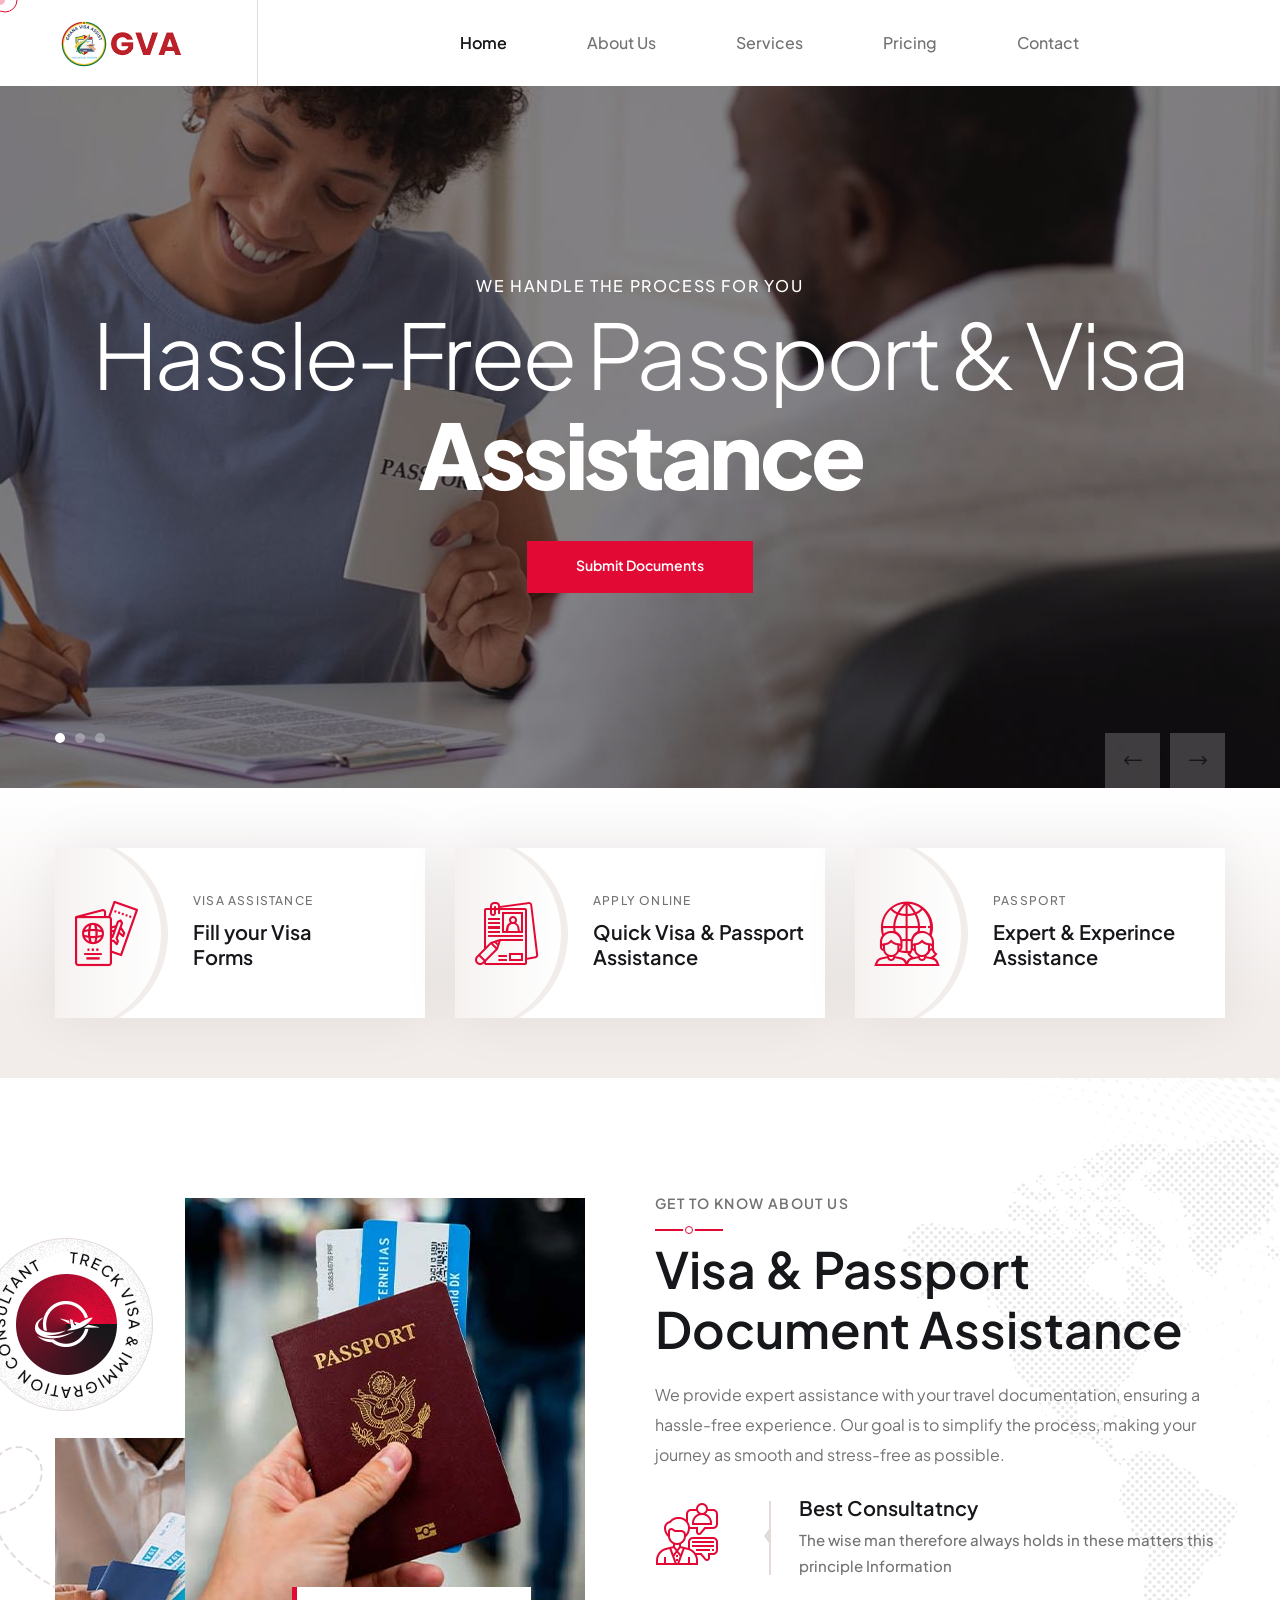
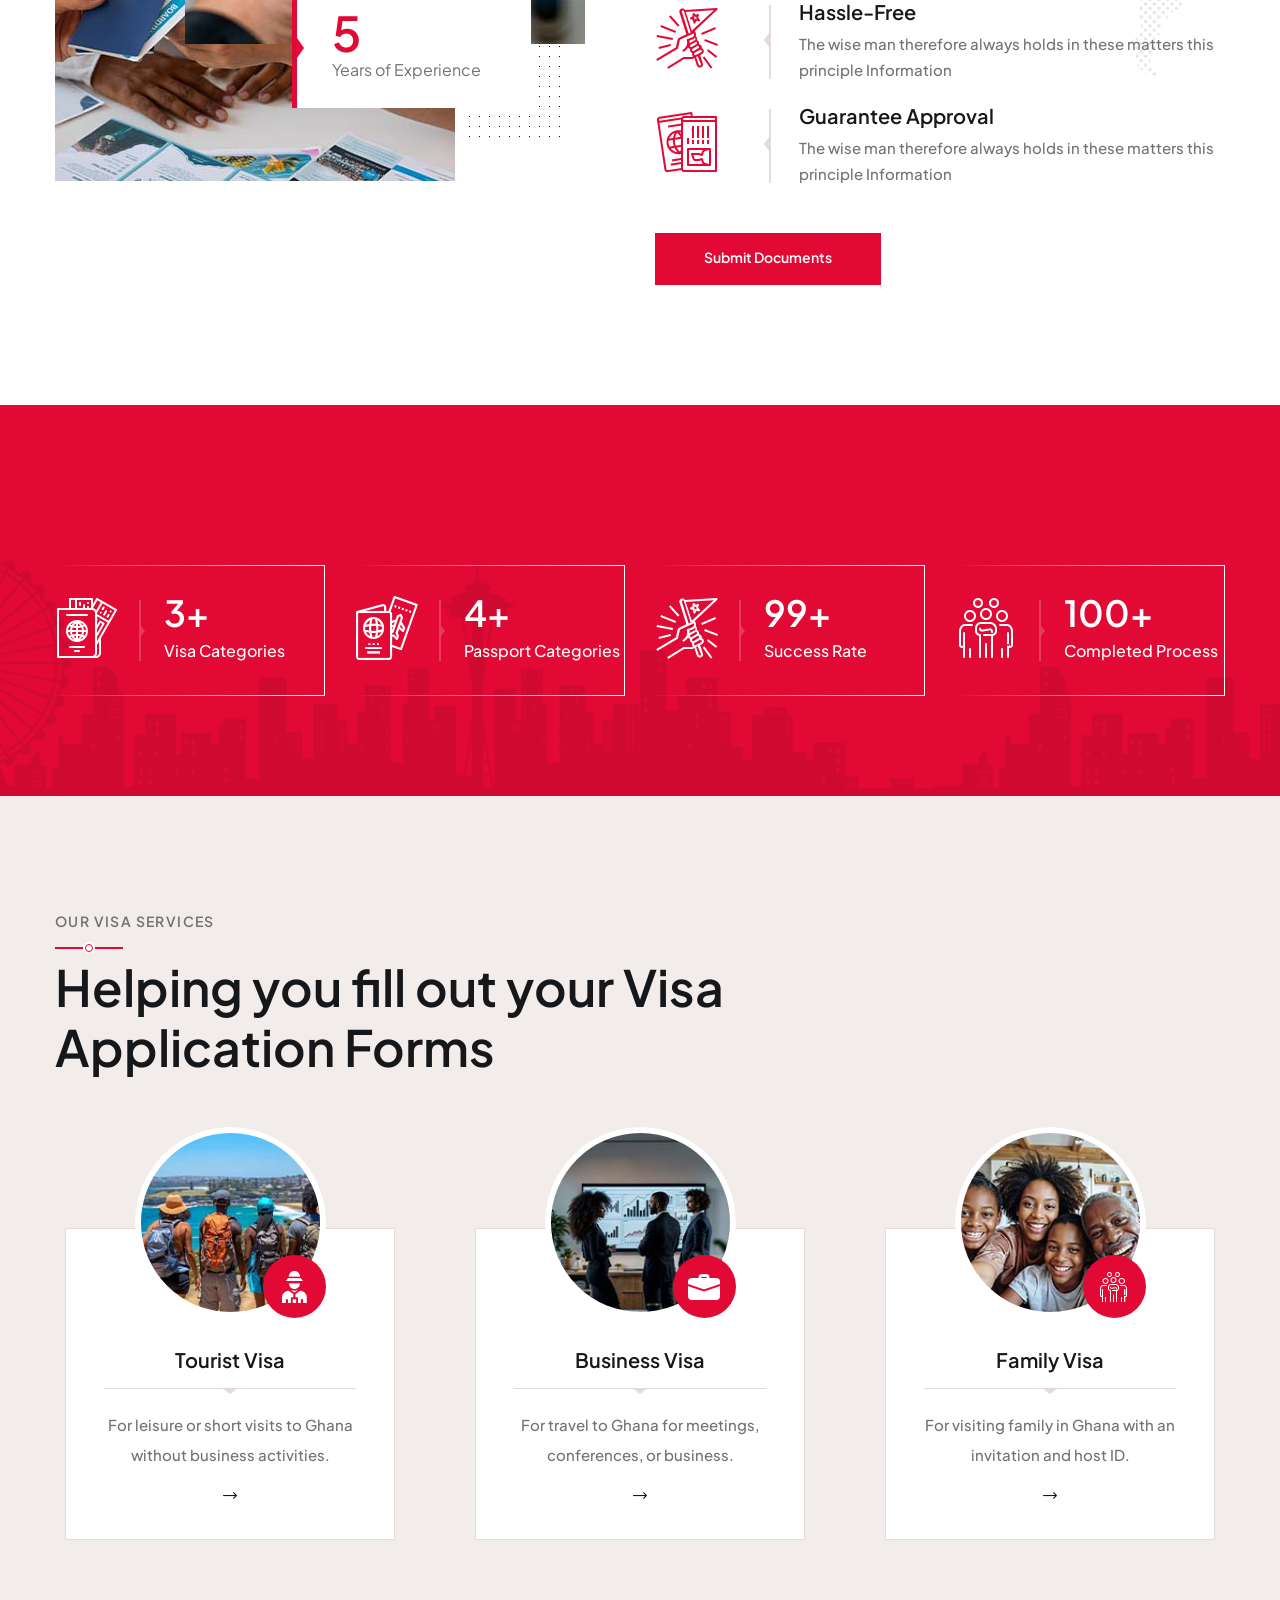
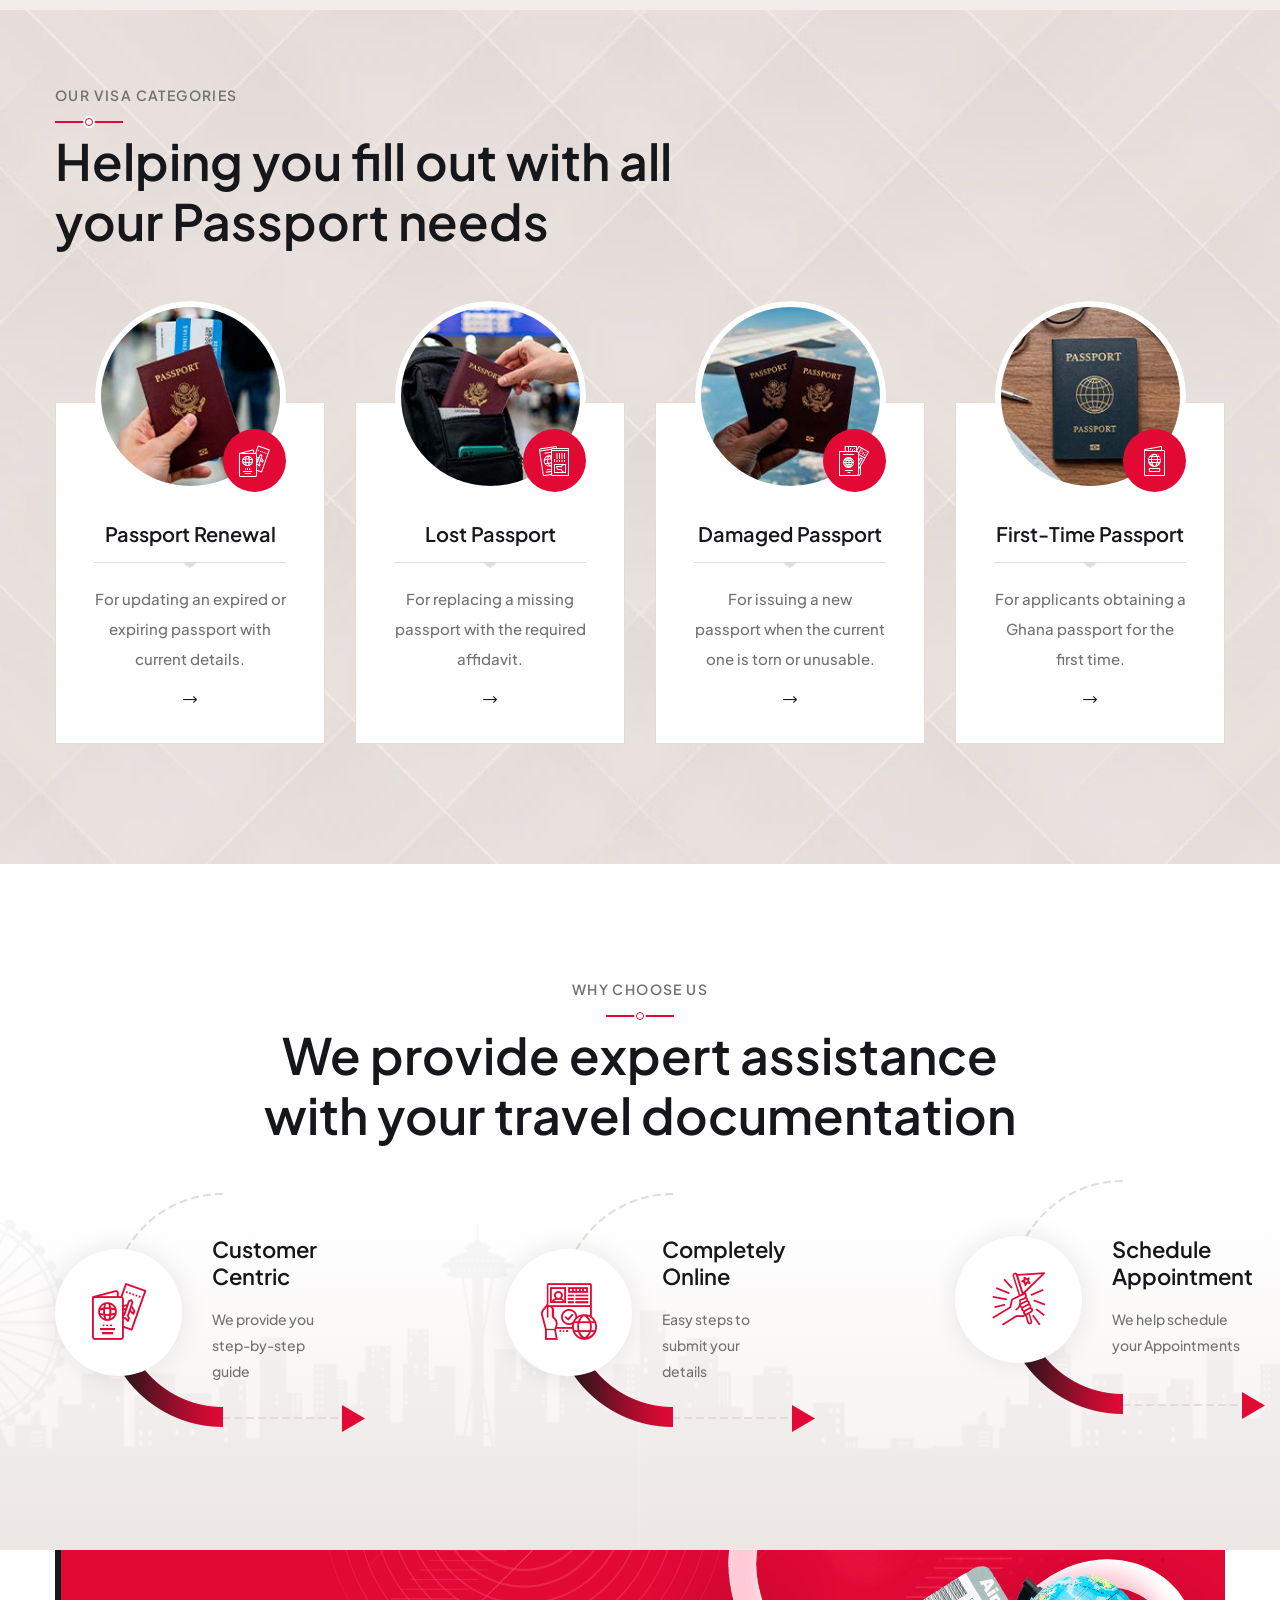
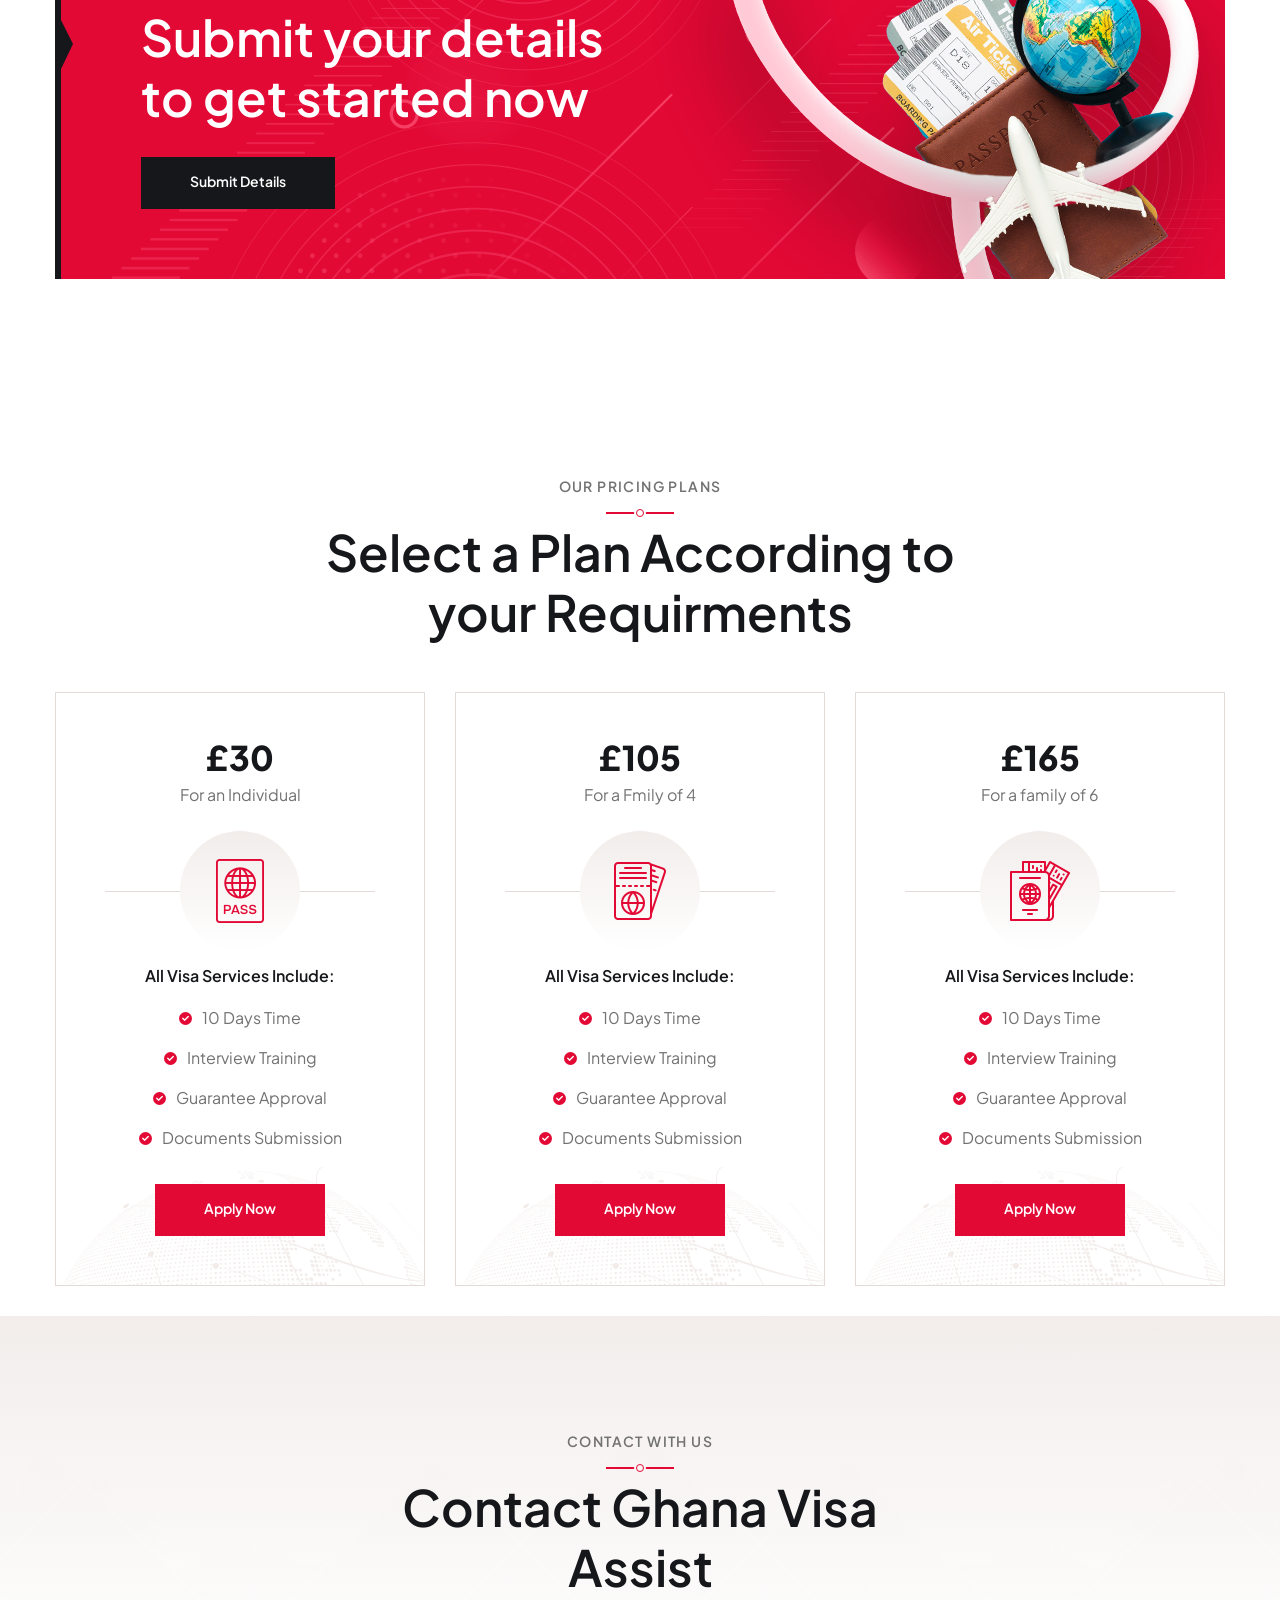
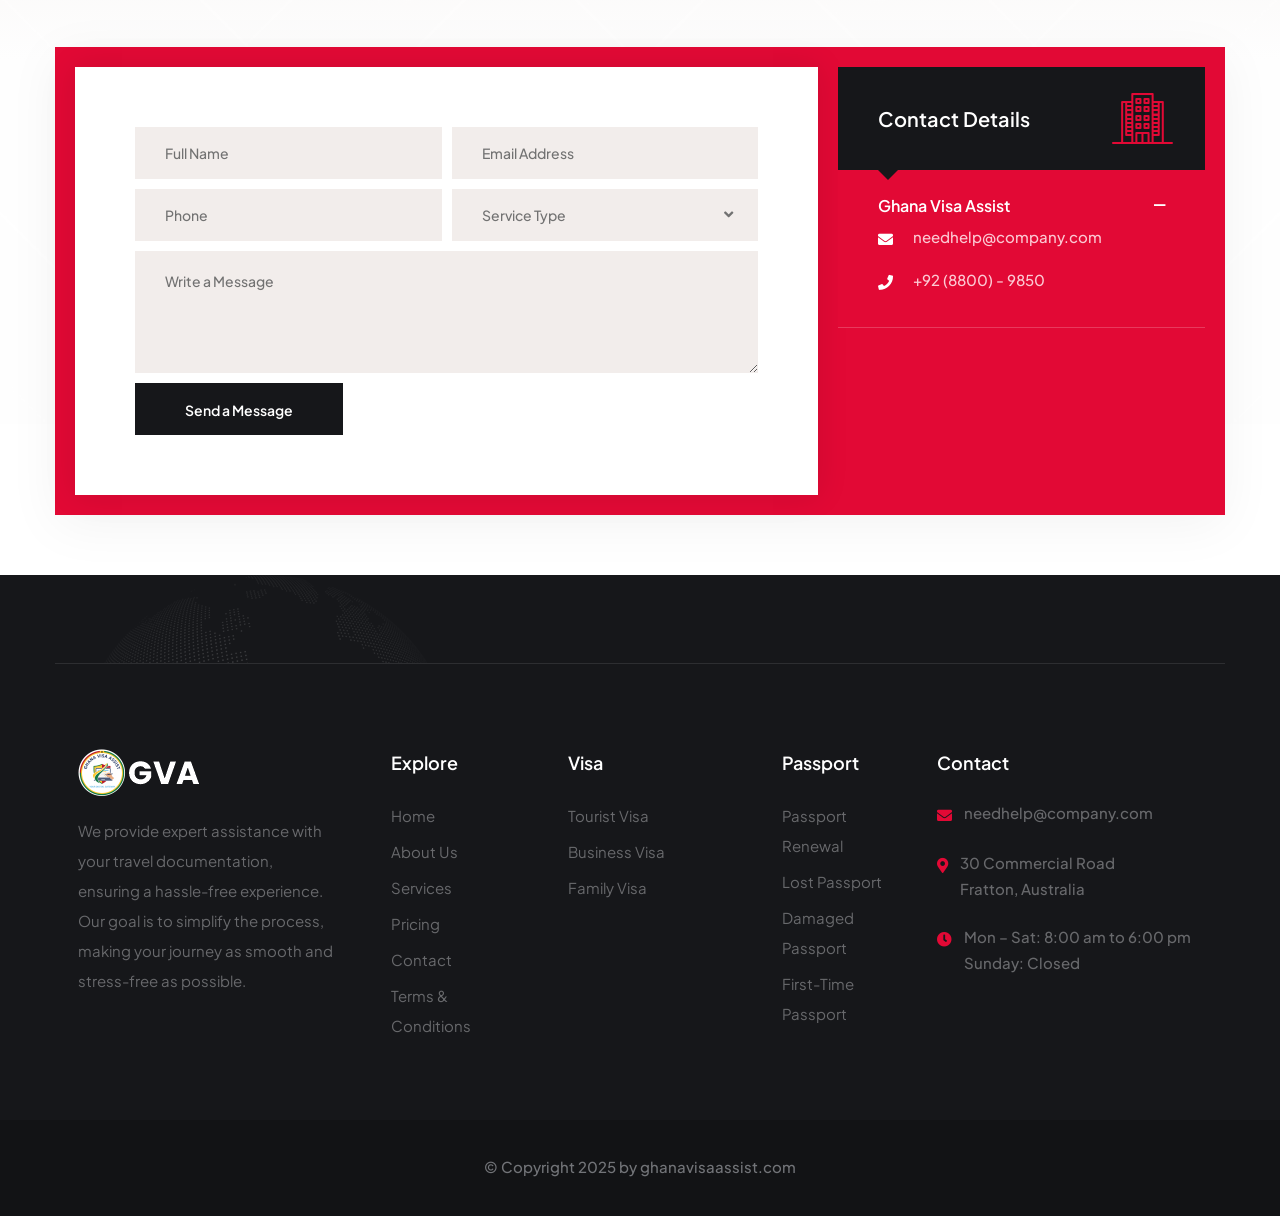
==== index.html @ 5477f303 "new view for ghassist" ====
<!DOCTYPE html>
<html lang="en">

<head>
    <meta charset="UTF-8" />
    <meta name="viewport" content="width=device-width, initial-scale=1.0" />
    <title> GVA || Ghana Visa Assistance </title>
    <!-- favicons Icons -->
    <link rel="apple-touch-icon" sizes="180x180" href="assets/images/favicons/apple-touch-icon.png" />
    <link rel="icon" type="image/png" sizes="32x32" href="assets/images/favicons/favicon-32x32.png" />
    <link rel="icon" type="image/png" sizes="16x16" href="assets/images/favicons/favicon-16x16.png" />
    <link rel="manifest" href="assets/images/favicons/site.webmanifest" />
    <meta name="description" content="treck HTML 5 Template " />

    <!-- fonts -->
    <link rel="preconnect" href="https://fonts.googleapis.com">

    <link rel="preconnect" href="https://fonts.gstatic.com" crossorigin>

    <link
        href="https://fonts.googleapis.com/css2?family=Plus+Jakarta+Sans:ital,wght@0,200;0,300;0,400;0,500;0,600;0,700;0,800;1,200;1,300;1,400;1,500;1,600;1,700;1,800&display=swap"
        rel="stylesheet">

    <link rel="stylesheet" href="assets/vendors/bootstrap/css/bootstrap.min.css" />
    <link rel="stylesheet" href="assets/vendors/animate/animate.min.css" />
    <link rel="stylesheet" href="assets/vendors/animate/custom-animate.css" />
    <link rel="stylesheet" href="assets/vendors/fontawesome/css/all.min.css" />
    <link rel="stylesheet" href="assets/vendors/jarallax/jarallax.css" />
    <link rel="stylesheet" href="assets/vendors/jquery-magnific-popup/jquery.magnific-popup.css" />
    <link rel="stylesheet" href="assets/vendors/nouislider/nouislider.min.css" />
    <link rel="stylesheet" href="assets/vendors/nouislider/nouislider.pips.css" />
    <link rel="stylesheet" href="assets/vendors/odometer/odometer.min.css" />
    <link rel="stylesheet" href="assets/vendors/swiper/swiper.min.css" />
    <link rel="stylesheet" href="assets/vendors/treck-icons/style.css">
    <link rel="stylesheet" href="assets/vendors/tiny-slider/tiny-slider.min.css" />
    <link rel="stylesheet" href="assets/vendors/reey-font/stylesheet.css" />
    <link rel="stylesheet" href="assets/vendors/owl-carousel/owl.carousel.min.css" />
    <link rel="stylesheet" href="assets/vendors/owl-carousel/owl.theme.default.min.css" />
    <link rel="stylesheet" href="assets/vendors/bxslider/jquery.bxslider.css" />
    <link rel="stylesheet" href="assets/vendors/bootstrap-select/css/bootstrap-select.min.css" />
    <link rel="stylesheet" href="assets/vendors/vegas/vegas.min.css" />
    <link rel="stylesheet" href="assets/vendors/jquery-ui/jquery-ui.css" />
    <link rel="stylesheet" href="assets/vendors/timepicker/timePicker.css" />

    <!-- template styles -->
    <link rel="stylesheet" href="assets/css/treck.css" />
    <link rel="stylesheet" href="assets/css/treck-responsive.css" />
</head>

<body class="custom-cursor">

    <div class="custom-cursor__cursor"></div>
    <div class="custom-cursor__cursor-two"></div>
 <div class="preloader">
        <div class="preloader__image"></div>
    </div>
    <!-- /.preloader -->

<div class="page-wrapper">
        <header class="main-header-three">
            <nav class="main-menu main-menu-three">
                <div class="main-menu-three__wrapper">
                    <div class="main-menu-three__wrapper-inner">
                        <div class="main-menu-three__logo">
                            <a href="index.html"><img src="assets/images/resources/logo-1.png" alt=""></a>
                        </div>
                        
                        <div class="main-menu-three__bottom">
                            <div class="main-menu-three__bottom-inner">
                                <div class="main-menu-three__main-menu-box">
                                    <a href="#" class="mobile-nav__toggler"><i class="fa fa-bars"></i></a>
                                    <ul class="main-menu__list one-page-scroll-menu">
                                        <li class="scrollToLink">
                                            <a href="#home">Home </a>
                                            
                                        </li>
                                        <li class="scrollToLink">
                                            <a href="#about">About Us</a>
                                        </li>
                                        <li class="scrollToLink">
                                            <a href="#visa-services">Services</a>
                                        </li>
                                        <li class="scrollToLink">
                                            <a href="#pricing">Pricing</a>
                                        </li>
                                        
                                        <li class="scrollToLink">
                                            <a href="#contact">Contact</a>
                                        </li>
                                    </ul>
                                </div>
                                <div class="main-menu-three__right">
                                    <div class="main-menu-three__call">
                                        <div class="main-menu-three__call-icon">
                                            <img src="assets/images/icon/main-menu-three-comment-icon.png" alt="">
                                        </div>
                                        <div class="main-menu-three__call-content">
                                            <p class="main-menu-three__call-sub-title">Have Question?</p>
                                            <h5 class="main-menu-three__call-number"><a
                                                    href="tel:9288009850"><span>Free</span>
                                                    +92 (8800) - 9850</a>
                                            </h5>
                                        </div>
                                    </div>
                                    
                                    <div class="main-menu-three__btn">
                                        <a href="#">Submit Documents</a>
                                    </div>
                                </div>
                            </div>
                        </div>
                    </div>
                </div>
            </nav>
        </header>

        <div class="stricky-header stricked-menu main-menu main-menu-three">
            <div class="sticky-header__content"></div><!-- /.sticky-header__content -->
        </div><!-- /.stricky-header -->

        <!-- Main Sllider Start -->
        <section class="main-slider-three" id="home">
            <div class="main-slider__carousel owl-carousel owl-theme thm-owl__carousel"
                data-owl-options='{"loop": true, "items": 1, "navText": ["<span class=\"icon-left-arrow\"></span>","<span class=\"icon-right-arrow\"></span>"], "margin": 0, "dots": true, "nav": true, "animateOut": "slideOutDown", "animateIn": "fadeIn", "active": true, "smartSpeed": 1000, "autoplay": true, "autoplayTimeout": 7000, "autoplayHoverPause": false}'>

                <div class="item main-slider-three__slide-1">
                    <div class="main-slider-three__bg"
                        style="background-image: url(assets/images/backgrounds/slider-3-1.jpg);">
                    </div><!-- /.slider-one__bg -->
                    <div class="container">
                        <div class="main-slider-three__content">
                            <p class="main-slider-three__sub-title">We handle the process for you</p>
                            <h2 class="main-slider-three__title">Hassle-Free Passport & Visa <br>
                                <span>Assistance</span></h2>
                            <div class="main-slider-three__btn-box">
                                <a href="#" class="main-slider-three__btn-one thm-btn">Submit Documents</a>

                            </div>
                        </div>
                    </div>
                </div>

                <div class="item main-slider-three__slide-2">
                    <div class="main-slider-three__bg"
                        style="background-image: url(assets/images/backgrounds/slider-3-2.jpg);">
                    </div><!-- /.slider-one__bg -->
                    <div class="container">
                        <div class="main-slider-three__content">
                            <p class="main-slider-three__sub-title">Fast, reliable application support</p>
                            <h2 class="main-slider-three__title">Smooth Passport & Visa <br>
                                <span>Processing</span></h2>
                            <div class="main-slider-three__btn-box">
                                <a href="#about" class="main-slider-three__btn-one thm-btn">Our Services</a>
                            </div>
                        </div>
                    </div>
                </div>

                <div class="item main-slider-three__slide-3">
                    <div class="main-slider-three__bg"
                        style="background-image: url(assets/images/backgrounds/slider-3-3.jpg);">
                    </div><!-- /.slider-one__bg -->
                    <div class="container">
                        <div class="main-slider-three__content">
                            <p class="main-slider-three__sub-title">Trusted help for all your documents</p>
                            <h2 class="main-slider-three__title">Trusted Document <br>
                                <span>Assistance</span></h2>
                            <div class="main-slider-three__btn-box">
                                <a href="#contact" class="main-slider-three__btn-one thm-btn">Contact Us</a>
 
                            </div>
                        </div>
                    </div>
                </div>

            </div>
        </section>
        <!--Main Sllider Start -->

        <!--Feature Two Start-->
        <section class="feature-two">
            <div class="feature-two__shape-3 float-bob-y">
                <img src="assets/images/shapes/feature-two-shape-3.png" alt="">
            </div>
            <div class="feature-two__wrap">
                <div class="container">
                    <div class="row">
                        <!--Feature Two Single Start-->
                        <div class="col-xl-4 col-lg-4 wow fadeInUp" data-wow-delay="100ms">
                            <div class="feature-two__single">
                                <div class="feature-two__single-inner">
                                    <div class="feature-two__shape-1">
                                        <div class="feature-two__shape-2">
                                            <div class="feature-two__icon">
                                                <span class="icon-passport"></span>
                                            </div>
                                        </div>
                                    </div>
                                    <div class="feature-two__content-box">
                                        <p class="feature-two__sub-title">Visa Assistance</p>
                                        <h3 class="feature-two__title"><a href="#">Fill your Visa
                                                <br> Forms</a>
                                        </h3>
                                    </div>
                                </div>
                            </div>
                        </div>
                        <!--Feature Two Single End-->
                        <!--Feature Two Single Start-->
                        <div class="col-xl-4 col-lg-4 wow fadeInUp" data-wow-delay="200ms">
                            <div class="feature-two__single">
                                <div class="feature-two__single-inner">
                                    <div class="feature-two__shape-1">
                                        <div class="feature-two__shape-2">
                                            <div class="feature-two__icon">
                                                <span class="icon-application"></span>
                                            </div>
                                        </div>
                                    </div>
                                    <div class="feature-two__content-box">
                                        <p class="feature-two__sub-title">Apply Online</p>
                                        <h3 class="feature-two__title"><a href="#">Quick Visa & Passport
                                                <br>
                                                Assistance</a>
                                        </h3>
                                    </div>
                                </div>
                            </div>
                        </div>
                        <!--Feature Two Single End-->
                        <!--Feature Two Single Start-->
                        <div class="col-xl-4 col-lg-4 wow fadeInUp" data-wow-delay="300ms">
                            <div class="feature-two__single">
                                <div class="feature-two__single-inner">
                                    <div class="feature-two__shape-1">
                                        <div class="feature-two__shape-2">
                                            <div class="feature-two__icon">
                                                <span class="icon-exchange"></span>
                                            </div>
                                        </div>
                                    </div>
                                    <div class="feature-two__content-box">
                                        <p class="feature-two__sub-title">Passport</p>
                                        <h3 class="feature-two__title"><a href="#">Expert & Experince
                                                <br>
                                                Assistance</a>
                                        </h3>
                                    </div>
                                </div>
                            </div>
                        </div>
                        <!--Feature Two Single End-->
                    </div>
                </div>
            </div>
        </section>
        <!--Feature Two Start -->

        <!--About One Start-->
        <section class="about-one" id="about">
            <div class="about-one__shape-3 float-bob-y">
                <img src="assets/images/shapes/about-one-shape-3.png" alt="">
            </div>
            <div class="container">
                <div class="row">
                    <div class="col-xl-6">
                        <div class="about-one__left">
                            <div class="about-one__shape-2 img-bounce">
                                <img src="assets/images/shapes/about-one-shape-2.png" alt="">
                            </div>
                            <div class="about-one__img-box">
                                <div class="about-one__img">
                                    <img src="assets/images/resources/about-one-img-1.jpg" alt="">
                                    <div class="about-one__shape-1 float-bob-y">
                                        <img src="assets/images/shapes/about-one-shape-1.png" alt="">
                                    </div>
                                </div>
                                <div class="about-one__img-2">
                                    <img src="assets/images/resources/about-one-img-2.jpg" alt="">
                                </div>
                                <div class="about-one__experience count-box">
                                    <h3 class="count-text" data-stop="5" data-speed="1500">00</h3>
                                    <p>Years of Experience</p>
                                </div>
                                <div class="about-one__badge">
                                    <img src="assets/images/resources/about-one-badge.png" alt="">
                                </div>
                            </div>
                        </div>
                    </div>
                    <div class="col-xl-6">
                        <div class="about-one__right">
                            <div class="section-title text-left">
                                <div class="section-title__tagline-box">
                                    <span class="section-title__tagline">Get to know about us</span>
                                    <div class="section-title__border-box"></div>
                                </div>
                                <h2 class="section-title__title">Visa & Passport
                                    <br> Document Assistance</h2>
                            </div>
                            <p class="about-one__text">We provide expert assistance with your travel documentation, ensuring a hassle-free experience. Our goal is to simplify the process, making your journey as smooth and stress-free as possible.</p>
                            <ul class="about-one__points list-unstyled">
                                <li>
                                    <div class="icon">
                                        <span class="icon-consulting"></span>
                                    </div>
                                    <div class="content">
                                        <h3>Best Consultatncy</h3>
                                        <p>The wise man therefore always holds in these matters this principle
                                            Information</p>
                                    </div>
                                </li>
                                <li>
                                    <div class="icon">
                                        <span class="icon-success"></span>
                                    </div>
                                    <div class="content">
                                        <h3>Hassle-Free</h3>
                                        <p>The wise man therefore always holds in these matters this principle
                                            Information</p>
                                    </div>
                                </li>
                                <li>
                                    <div class="icon">
                                        <span class="icon-passport-3"></span>
                                    </div>
                                    <div class="content">
                                        <h3>Guarantee Approval</h3>
                                        <p>The wise man therefore always holds in these matters this principle
                                            Information</p>
                                    </div>
                                </li>
                            </ul>
                            
                            <div class="about-one__btn-box">
                                <a href="#" class="about-one__btn thm-btn">Submit Documents</a>
                            </div>
                        </div>
                    </div>
                </div>
            </div>
        </section>
        <!--About One End-->
                <!--Counter One Start-->
        <section class="counter-one">
            <div class="counter-one__bg" style="background-image: url(assets/images/backgrounds/counter-one-bg.png);">
            </div>
            <div class="container">
                <div class="row">
                    <!--Counter One Single Start-->
                    <div class="col-xl-3 col-lg-6 col-md-6">
                        <div class="counter-one__single">
                            <div class="counter-one__icon">
                                <span class="icon-passport-4"></span>
                            </div>
                            <div class="counter-one__content">
                                <div class="counter-one__count-box count-box">
                                    <h3 class="count-text" data-stop="3" data-speed="1500">00</h3>
                                    <span class="counter-two__plus">+</span>
                                </div>
                                <p>Visa Categories</p>
                            </div>
                        </div>
                    </div>
                    <!--Counter One Single End-->
                    <!--Counter One Single Start-->
                    <div class="col-xl-3 col-lg-6 col-md-6">
                        <div class="counter-one__single">
                            <div class="counter-one__icon">
                                <span class="icon-passport"></span>
                            </div>
                            <div class="counter-one__content">
                                <div class="counter-one__count-box count-box">
                                    <h3 class="count-text" data-stop="4" data-speed="1500">00</h3>
                                    <span class="counter-two__plus">+</span>
                                </div>
                                <p>Passport Categories</p>
                            </div>
                        </div>
                    </div>
                    <!--Counter One Single End-->
                    <!--Counter One Single Start-->
                    <div class="col-xl-3 col-lg-6 col-md-6">
                        <div class="counter-one__single">
                            <div class="counter-one__icon">
                                <span class="icon-success"></span>
                            </div>
                            <div class="counter-one__content">
                                <div class="counter-one__count-box count-box">
                                    <h3 class="count-text" data-stop="99" data-speed="1500">00</h3>
                                    <span class="counter-two__plus">+</span>
                                </div>
                                <p>Success Rate</p>
                            </div>
                        </div>
                    </div>
                    <!--Counter One Single End-->
                    <!--Counter One Single Start-->
                    <div class="col-xl-3 col-lg-6 col-md-6">
                        <div class="counter-one__single">
                            <div class="counter-one__icon">
                                <span class="icon-group"></span>
                            </div>
                            <div class="counter-one__content">
                                <div class="counter-one__count-box count-box">
                                    <h3 class="count-text" data-stop="100" data-speed="1500">00</h3>
                                    <span class="counter-two__plus">+</span>
                                </div>
                                <p>Completed Process</p>
                            </div>
                        </div>
                    </div>
                    <!--Counter One Single End-->
                </div>
            </div>
        </section>
        <!--Counter One End-->


        <!--VISA SERVICES Start-->
        <section class="services-three" id="visa-services">
            <div class="services-three__bg-one"
                style="background-image: url(assets/images/backgrounds/services-three-bg-1.png);"></div>
            <div class="services-three__bg-two"
                style="background-image: url(assets/images/backgrounds/services-three-bg-4.jpg);"></div>
            <div class="container">
                <div class="services-three__top">
                    <div class="row">
                        <div class="col-xl-7 col-lg-6">
                            <div class="services-three__top-left">
                                <div class="section-title text-left">
                                    <div class="section-title__tagline-box">
                                        <span class="section-title__tagline">Our Visa Services</span>
                                        <div class="section-title__border-box"></div>
                                    </div>
                                    <h2 class="section-title__title">Helping you fill out your Visa Application Forms</h2>
                                </div>
                            </div>
                        </div>
                        
                    </div>
                </div>
                <div class="services-three__bottom">
                    <div class="row">
                        <!--Services Three Single Start-->
                        <div class="col-xl-3 col-lg-6 col-md-6">
                            <div class="services-three__single">
                                <div class="services-three__img-box">
                                    <div class="services-three__img">
                                        <img src="assets/images/services/services-3-1.jpg" alt="">
                                        <div class="services-three__icon-two">
                                            <span class="icon-tour-guide"></span>
                                        </div>
                                    </div>
                                    <div class="services-three__icon">
                                        <span class="icon-tour-guide"></span>
                                    </div>
                                </div>
                                <div class="services-three__content">
                                    <div class="services-three__title-box">
                                        <h3 class="services-three__title"><a href="#">Tourist Visa</a>
                                        </h3>
                                    </div>
                                    <p class="services-three__text">For leisure or short visits to Ghana without business activities.</p>

                                    <div class="services-three__arrow">
                                        <a href="#"><span class="icon-right-arrow"></span></a>
                                    </div>
                                </div>
                            </div>
                        </div>
                        <!--Services Three Single End-->
                        <!--Services Three Single Start-->
                        <div class="col-xl-3 col-lg-6 col-md-6">
                            <div class="services-three__single">
                                <div class="services-three__img-box">
                                    <div class="services-three__img">
                                        <img src="assets/images/services/services-3-2.jpg" alt="">
                                        <div class="services-three__icon-two">
                                            <span class="icon-suitcase"></span>
                                        </div>
                                    </div>
                                    <div class="services-three__icon">
                                        <span class="icon-suitcase"></span>
                                    </div>
                                </div>
                                <div class="services-three__content">
                                    <div class="services-three__title-box">
                                        <h3 class="services-three__title"><a href="#">Business Visa</a>
                                        </h3>
                                    </div>
                                    <p class="services-three__text">For travel to Ghana for meetings, conferences, or business.</p>

                                    <div class="services-three__arrow">
                                        <a href="#"><span class="icon-right-arrow"></span></a>
                                    </div>
                                </div>
                            </div>
                        </div>
                        <!--Services Three Single End-->
                        <!--Services Three Single Start-->
                        <div class="col-xl-3 col-lg-6 col-md-6">
                            <div class="services-three__single">
                                <div class="services-three__img-box">
                                    <div class="services-three__img">
                                        <img src="assets/images/services/services-3-3.jpg" alt="">
                                        <div class="services-three__icon-two">
                                            <span class="icon-group"></span>
                                        </div>
                                    </div>
                                    <div class="services-three__icon">
                                        <span class="icon-group"></span>
                                    </div>
                                </div>
                                <div class="services-three__content">
                                    <div class="services-three__title-box">
                                        <h3 class="services-three__title"><a href="visa-details.html">Family Visa</a>
                                        </h3>
                                    </div>
                                    <p class="services-three__text">For visiting family in Ghana with an invitation and host ID.</p>

                                    <div class="services-three__arrow">
                                        <a href="visa-details.html"><span class="icon-right-arrow"></span></a>
                                    </div>
                                </div>
                            </div>
                        </div>
                        <!--Services Three Single End-->
                        
                    </div>
                </div>
            </div>
        </section>
        <!--VISA SERVICES Three End-->



        <!--PASPPORT Services Three Start-->
        <section class="services-three" id="visa">
            <div class="services-three__bg-one"
                style="background-image: url(assets/images/backgrounds/services-three-bg-1.png);"></div>
            <div class="services-three__bg-two"
                style="background-image: url(assets/images/backgrounds/services-three-bg-2.jpg);"></div>
            <div class="container">
                <div class="services-three__top">
                    <div class="row">
                        <div class="col-xl-7 col-lg-6">
                            <div class="services-three__top-left">
                                <div class="section-title text-left">
                                    <div class="section-title__tagline-box">
                                        <span class="section-title__tagline">our Visa categories</span>
                                        <div class="section-title__border-box"></div>
                                    </div>
                                    <h2 class="section-title__title">Helping you fill out with all your Passport needs</h2>
                                </div>
                            </div>
                        </div>
                        
                    </div>
                </div>
                <div class="services-three__bottom">
                    <div class="row">
                        <!--Services Three Single Start-->
                        <div class="col-xl-3 col-lg-6 col-md-6">
                            <div class="services-three__single">
                                <div class="services-three__img-box">
                                    <div class="services-three__img">
                                        <img src="assets/images/services/services-3-5.jpg" alt="">
                                        <div class="services-three__icon-two">
                                            <span class="icon-passport"></span>
                                        </div>
                                    </div>
                                    <div class="services-three__icon">
                                        <span class="icon-passport"></span>
                                    </div>
                                </div>
                                <div class="services-three__content">
                                    <div class="services-three__title-box">
                                        <h3 class="services-three__title"><a href="visa-details.html">Passport Renewal</a>
                                        </h3>
                                    </div>
                                    <p class="services-three__text">For updating an expired or expiring passport with current details.</p>

                                    <div class="services-three__arrow">
                                        <a href="visa-details.html"><span class="icon-right-arrow"></span></a>
                                    </div>
                                </div>
                            </div>
                        </div>
                        <!--Services Three Single End-->
                        <!--Services Three Single Start-->
                        <div class="col-xl-3 col-lg-6 col-md-6">
                            <div class="services-three__single">
                                <div class="services-three__img-box">
                                    <div class="services-three__img">
                                        <img src="assets/images/services/services-3-6.jpg" alt="">
                                        <div class="services-three__icon-two">
                                            <span class="icon-passport-3"></span>
                                        </div>
                                    </div>
                                    <div class="services-three__icon">
                                        <span class="icon-passport-3"></span>
                                    </div>
                                </div>
                                <div class="services-three__content">
                                    <div class="services-three__title-box">
                                        <h3 class="services-three__title"><a href="visa-details.html">Lost Passport</a>
                                        </h3>
                                    </div>
                                    <p class="services-three__text">For replacing a missing passport with the required affidavit.</p>

                                    <div class="services-three__arrow">
                                        <a href="visa-details.html"><span class="icon-right-arrow"></span></a>
                                    </div>
                                </div>
                            </div>
                        </div>
                        <!--Services Three Single End-->
                        <!--Services Three Single Start-->
                        <div class="col-xl-3 col-lg-6 col-md-6">
                            <div class="services-three__single">
                                <div class="services-three__img-box">
                                    <div class="services-three__img">
                                        <img src="assets/images/services/services-3-7.jpg" alt="">
                                        <div class="services-three__icon-two">
                                            <span class="icon-passport-4"></span>
                                        </div>
                                    </div>
                                    <div class="services-three__icon">
                                        <span class="icon-passport-4"></span>
                                    </div>
                                </div>
                                <div class="services-three__content">
                                    <div class="services-three__title-box">
                                        <h3 class="services-three__title"><a href="visa-details.html">Damaged Passport</a>
                                        </h3>
                                    </div>
                                    <p class="services-three__text">For issuing a new passport when the current one is torn or unusable.</p>

                                    <div class="services-three__arrow">
                                        <a href="visa-details.html"><span class="icon-right-arrow"></span></a>
                                    </div>
                                </div>
                            </div>
                        </div>
                        <!--Services Three Single End-->
                        <!--Services Three Single Start-->
                        <div class="col-xl-3 col-lg-6 col-md-6">
                            <div class="services-three__single">
                                <div class="services-three__img-box">
                                    <div class="services-three__img">
                                        <img src="assets/images/services/services-3-8.jpg" alt="">
                                        <div class="services-three__icon-two">
                                            <span class="icon-international-passport"></span>
                                        </div>
                                    </div>
                                    <div class="services-three__icon">
                                        <span class="icon-international-passport"></span>
                                    </div>
                                </div>
                                <div class="services-three__content">
                                    <div class="services-three__title-box">
                                        <h3 class="services-three__title"><a href="visa-details.html">First-Time Passport</a>
                                        </h3>
                                    </div>
                                    <p class="services-three__text">For applicants obtaining a Ghana passport for the first time.</p>

                                    <div class="services-three__arrow">
                                        <a href="visa-details.html"><span class="icon-right-arrow"></span></a>
                                    </div>
                                </div>
                            </div>
                        </div>
                        <!--Services Three Single End-->
                    </div>
                </div>
            </div>
        </section>
        <!--PASSPORT SERVICES End-->


                <!--Process One Start-->
        <section class="process-one">
            <div class="process-one__bg" style="background-image: url(assets/images/backgrounds/process-one-bg.png);">
            </div>
            <div class="container">
                <div class="section-title text-center">
                    <div class="section-title__tagline-box">
                        <span class="section-title__tagline">Why Choose Us</span>
                        <div class="section-title__border-box"></div>
                    </div>
                    <h2 class="section-title__title">We provide expert assistance
                        <br> with your travel documentation</h2>
                </div>
                <div class="row">
                    <!--Process One Single Start-->
                    <div class="col-xl-3 col-lg-3 col-md-6">
                        <div class="process-one__single">
                            <div class="process-one__icon-box">
                                <div class="process-one__shape-1">
                                    <img src="assets/images/shapes/process-one-shape-1.png" alt="">
                                    <div class="process-one__shape-3">
                                        <img src="assets/images/shapes/process-one-shape-3.png" alt="">
                                    </div>
                                </div>
                                <div class="process-one__shape-2">
                                    <img src="assets/images/shapes/process-one-shape-2.png" alt="">
                                </div>
                                <div class="process-one__icon">
                                    <span class="icon-passport"></span>
                                </div>
                            </div>
                            <div class="process-one__content">
                                
                                <h3 class="process-one__title"><a href="#">Customer
                                        <br> Centric</a></h3>
                                <p class="process-one__text">We provide you step-by-step guide</p>
                            </div>
                        </div>
                    </div>
                    <!--Process One Single End-->
 
                    <!--Process One Single Start-->
                    <div class="col-xl-3 col-lg-3 col-md-6">
                        <div class="process-one__single">
                            <div class="process-one__icon-box">
                                <div class="process-one__shape-1">
                                    <img src="assets/images/shapes/process-one-shape-1.png" alt="">
                                    <div class="process-one__shape-3">
                                        <img src="assets/images/shapes/process-one-shape-3.png" alt="">
                                    </div>
                                </div>
                                <div class="process-one__shape-2">
                                    <img src="assets/images/shapes/process-one-shape-2.png" alt="">
                                </div>
                                <div class="process-one__icon">
                                    <span class="icon-visa"></span>
                                </div>
                            </div>
                            <div class="process-one__content">
                                
                                <h3 class="process-one__title"><a href="about.html">Completely
                                        <br> Online</a></h3>
                                <p class="process-one__text">Easy steps to submit your details</p>
                            </div>
                        </div>
                    </div>
                    <!--Process One Single End-->
                    <!--Process One Single Start-->
                    <div class="col-xl-3 col-lg-3 col-md-6">
                        <div class="process-one__single">
                            <div class="process-one__icon-box">
                                <div class="process-one__shape-1">
                                    <img src="assets/images/shapes/process-one-shape-1.png" alt="">
                                    <div class="process-one__shape-3">
                                        <img src="assets/images/shapes/process-one-shape-3.png" alt="">
                                    </div>
                                </div>
                                <div class="process-one__shape-2">
                                    <img src="assets/images/shapes/process-one-shape-2.png" alt="">
                                </div>
                                <div class="process-one__icon">
                                    <span class="icon-success"></span>
                                </div>
                            </div>
                            <div class="process-one__content">
                                
                                <h3 class="process-one__title"><a href="about.html">Schedule
                                        <br> Appointment</a></h3>
                                <p class="process-one__text">We help schedule your Appointments</p>
                            </div>
                        </div>
                    </div>
                    <!--Process One Single End-->
                </div>
            </div>
        </section>
        <!--Process One End-->


    <!--Excellence One Start -->
        <section class="excellence-one">
            <div class="container">
                <div class="excellence-one__inner">
                    <div class="excellence-one__bg"
                        style="background-image: url(assets/images/backgrounds/excellence-one-bg.png);"></div>
                    <div class="excellence-one__shape-1 img-bounce">
                        <img src="assets/images/shapes/excellence-one-shape-1.png" alt="">
                    </div>
                    <div class="excellence-one__shape-2 float-bob-x">
                        <img src="assets/images/shapes/excellence-one-shape-2.png" alt="">
                    </div>
                    <h3 class="excellence-one__title">Submit your details
                        <br> to get started now</h3>
                    <div class="excellence-one__btn-box">
                        <a href="visa-details.html" class="excellence-one__btn thm-btn">Submit Details</a>
                    </div>
                </div>
            </div>
        </section>
        <!--Excellence One End -->

               <!--Pricing Page Start-->
        <section class="pricing-page" id="pricing"></section>
            <div class="container">
                <div class="section-title text-center">
                    <div class="section-title__tagline-box">
                        <span class="section-title__tagline">Our pricing plans</span>
                        <div class="section-title__border-box"></div>
                    </div>
                    <h2 class="section-title__title">Select a Plan According to <br> your Requirments</h2>
                </div>
                <div class="pricing-page__main-tab-box tabs-box">
                    
                    <div class="tabs-content">

                        <div class="tab active-tab" id="yearly">
                            <div class="pricing-page__inner">
                                <div class="row">
                                    <!--Pricing Page Single Start-->
                                    <div class="col-xl-4 col-lg-4">
                                        <div class="pricing-page__single">
                                            <div class="pricing-page__single-inner">
                                                <div class="pricing-page__shape-1">
                                                    <img src="assets/images/shapes/pricing-page-shape-1.png" alt="">
                                                </div>
                                                <div class="pricing-page__price-box">
                                                    <h3 class="pricing-page__price">£30</h3>
                                                    <p class="pricing-page__price-sub-title">For an Individual</p>
                                                </div>
                                                <div class="pricing-page__icon">
                                                    <span class="icon-passport-1"></span>
                                                </div>
                                                <div class="pricing-page__content">
                                                    <h4 class="pricing-page__title">All Visa Services Include:</h4>
                                                    <ul class="list-unstyled pricing-page__service-list">
                                                        <li>
                                                            <div class="icon">
                                                                <i class="fa fa-check"></i>
                                                            </div>
                                                            <div class="text">
                                                                <p>10 Days Time</p>
                                                            </div>
                                                        </li>
                                                        <li>
                                                            <div class="icon">
                                                                <i class="fa fa-check"></i>
                                                            </div>
                                                            <div class="text">
                                                                <p>Interview Training</p>
                                                            </div>
                                                        </li>
                                                        <li>
                                                            <div class="icon">
                                                                <i class="fa fa-check"></i>
                                                            </div>
                                                            <div class="text">
                                                                <p>Guarantee Approval</p>
                                                            </div>
                                                        </li>
                                                        <li>
                                                            <div class="icon">
                                                                <i class="fa fa-check"></i>
                                                            </div>
                                                            <div class="text">
                                                                <p>Documents Submission</p>
                                                            </div>
                                                        </li>
                                                    </ul>
                                                    <div class="pricing-page__btn-box">
                                                        <a href="#"
                                                            class="thm-btn pricing-page__btn">Apply Now</a>
                                                    </div>
                                                </div>
                                            </div>
                                        </div>
                                    </div>
                                    <!--Pricing Page Single End-->
                                    <!--Pricing Page Single Start-->
                                    <div class="col-xl-4 col-lg-4">
                                        <div class="pricing-page__single">
                                            <div class="pricing-page__single-inner">
                                                <div class="pricing-page__shape-1">
                                                    <img src="assets/images/shapes/pricing-page-shape-1.png" alt="">
                                                </div>
                                                <div class="pricing-page__price-box">
                                                    <h3 class="pricing-page__price">£105</h3>
                                                    <p class="pricing-page__price-sub-title">For a Fmily of 4</p>
                                                </div>
                                                <div class="pricing-page__icon">
                                                    <span class="icon-passport-2"></span>
                                                </div>
                                                <div class="pricing-page__content">
                                                    <h4 class="pricing-page__title">All Visa Services Include:</h4>
                                                    <ul class="list-unstyled pricing-page__service-list">
                                                        <li>
                                                            <div class="icon">
                                                                <i class="fa fa-check"></i>
                                                            </div>
                                                            <div class="text">
                                                                <p>10 Days Time</p>
                                                            </div>
                                                        </li>
                                                        <li>
                                                            <div class="icon">
                                                                <i class="fa fa-check"></i>
                                                            </div>
                                                            <div class="text">
                                                                <p>Interview Training</p>
                                                            </div>
                                                        </li>
                                                        <li>
                                                            <div class="icon">
                                                                <i class="fa fa-check"></i>
                                                            </div>
                                                            <div class="text">
                                                                <p>Guarantee Approval</p>
                                                            </div>
                                                        </li>
                                                        <li>
                                                            <div class="icon">
                                                                <i class="fa fa-check"></i>
                                                            </div>
                                                            <div class="text">
                                                                <p>Documents Submission</p>
                                                            </div>
                                                        </li>
                                                    </ul>
                                                    <div class="pricing-page__btn-box">
                                                        <a href="#"
                                                            class="thm-btn pricing-page__btn">Apply Now</a>
                                                    </div>
                                                </div>
                                            </div>
                                        </div>
                                    </div>
                                    <!--Pricing Page Single End-->
                                    <!--Pricing Page Single Start-->
                                    <div class="col-xl-4 col-lg-4">
                                        <div class="pricing-page__single">
                                            <div class="pricing-page__single-inner">
                                                <div class="pricing-page__shape-1">
                                                    <img src="assets/images/shapes/pricing-page-shape-1.png" alt="">
                                                </div>
                                                <div class="pricing-page__price-box">
                                                    <h3 class="pricing-page__price">£165</h3>
                                                    <p class="pricing-page__price-sub-title">For a family of 6</p>
                                                </div>
                                                <div class="pricing-page__icon">
                                                    <span class="icon-passport-4"></span>
                                                </div>
                                                <div class="pricing-page__content">
                                                    <h4 class="pricing-page__title">All Visa Services Include:</h4>
                                                    <ul class="list-unstyled pricing-page__service-list">
                                                        <li>
                                                            <div class="icon">
                                                                <i class="fa fa-check"></i>
                                                            </div>
                                                            <div class="text">
                                                                <p>10 Days Time</p>
                                                            </div>
                                                        </li>
                                                        <li>
                                                            <div class="icon">
                                                                <i class="fa fa-check"></i>
                                                            </div>
                                                            <div class="text">
                                                                <p>Interview Training</p>
                                                            </div>
                                                        </li>
                                                        <li>
                                                            <div class="icon">
                                                                <i class="fa fa-check"></i>
                                                            </div>
                                                            <div class="text">
                                                                <p>Guarantee Approval</p>
                                                            </div>
                                                        </li>
                                                        <li>
                                                            <div class="icon">
                                                                <i class="fa fa-check"></i>
                                                            </div>
                                                            <div class="text">
                                                                <p>Documents Submission</p>
                                                            </div>
                                                        </li>
                                                    </ul>
                                                    <div class="pricing-page__btn-box">
                                                        <a href="#"
                                                            class="thm-btn pricing-page__btn">Apply Now</a>
                                                    </div>
                                                </div>
                                            </div>
                                        </div>
                                    </div>
                                    <!--Pricing Page Single End-->
                                </div>
                            </div>
                        </div>
                        <!--tab-->
                    </div>
                </div>
            </div>
        </section>
        <!--Pricing Page End-->
  
        <!--Contact Two Start-->
        <section class="contact-two" id="contact">
            <div class="contact-two__bg" style="background-image: url(assets/images/backgrounds/contact-two-bg.png);">
            </div>
            <div class="container">
                <div class="section-title text-center">
                    <div class="section-title__tagline-box">
                        <span class="section-title__tagline">Contact with us</span>
                        <div class="section-title__border-box"></div>
                    </div>
                    <h2 class="section-title__title">Contact Ghana Visa
                        <br> Assist</h2>
                </div>
                <div class="contact-two__inner">
                    <div class="row">
                        <div class="col-xl-8 col-lg-7">
                            <div class="contact-two__left">
                                <div class="contact-two__form-box">
                                    <form action="assets/inc/sendemail.php"
                                        class="contact-two__form contact-form-validated" novalidate="novalidate">
                                        <div class="row">
                                            <div class="col-xl-6 col-lg-6">
                                                <div class="contact-two__form-input-box">
                                                    <input type="text" placeholder="Full Name" name="name">
                                                </div>
                                            </div>
                                            <div class="col-xl-6 col-lg-6">
                                                <div class="contact-two__form-input-box">
                                                    <input type="email" placeholder="Email Address" name="email">
                                                </div>
                                            </div>
                                            <div class="col-xl-6 col-lg-6">
                                                <div class="contact-two__form-input-box">
                                                    <input type="text" placeholder="Phone" name="phone">
                                                </div>
                                            </div>
                                            <div class="col-xl-6 col-lg-6">
                                                <div class="contact-two__form-input-box">
                                                    <select class="selectpicker" aria-label="Default select example">
                                                        <option selected>Service Type</option>
                                                        <option value="1">Visa Assistance</option>
                                                        <option value="2">Passport Assistance</option>
                                                        <option value="3">General Enquiry</option>
                                                    </select>
                                                </div>
                                            </div>
                                        </div>
                                        <div class="row">
                                            <div class="col-xl-12">
                                                <div class="contact-two__form-input-box text-message-box">
                                                    <textarea name="message" placeholder="Write a Message"></textarea>
                                                </div>
                                                <div class="contact-two__form-btn-box">
                                                    <button type="submit" class="thm-btn contact-two__form-btn">Send a
                                                        Message</button>
                                                </div>
                                            </div>
                                        </div>
                                    </form>
                                    <div class="result"></div>
                                </div>
                            </div>
                        </div>
                        <div class="col-xl-4 col-lg-5">
                            <div class="contact-two__right">
                                <div class="contact-two__address-box">
                                    <div class="contact-two__address-top">
                                        <div class="contact-two__address-top-title">
                                            <h3>Contact Details</h3>
                                        </div>
                                        <div class="contact-two__address-top-icon">
                                            <span class="icon-buildings"></span>
                                        </div>
                                    </div>
                                    <div class="contact-two__address-faq">
                                        <div class="accrodion-grp" data-grp-name="faq-one-accrodion">
                                            <div class="accrodion active">
                                                <div class="accrodion-title">
                                                    <h4>Ghana Visa Assist</h4>
                                                </div>
                                                <div class="accrodion-content">
                                                    <div class="inner">
                                                        <ul class="contact-two__address-list list-unstyled">
                                                            
                                                            <li>
                                                                <div class="icon">
                                                                    <i class="fas fa-envelope"></i>
                                                                </div>
                                                                <div class="text">
                                                                    <p><a
                                                                            href="mailto:needhelp@company.com">needhelp@company.com</a>
                                                                    </p>
                                                                </div>
                                                            </li>
                                                            <li>
                                                                <div class="icon">
                                                                    <i class="fas fa-phone"></i>
                                                                </div>
                                                                <div class="text">
                                                                    <p><a href="tel:9288009850">+92 (8800) - 9850</a>
                                                                    </p>
                                                                </div>
                                                            </li>
                                                        </ul>
                                                    </div><!-- /.inner -->
                                                </div>
                                            </div>
                                            
                                        </div>
                                    </div>
                                </div>
                            </div>
                        </div>
                    </div>
                </div>
            </div>
        </section>
        <!--Contact Two End-->

        <!--Site Footer Start-->
        <footer class="site-footer">
            <div class="container">
                <div class="site-footer__top">
                    <div class="site-footer__map float-bob-x">
                        <img src="assets/images/shapes/site-footer-map-1.png" alt="">
                    </div>
                </div>
                <div class="site-footer__middle">
                    <div class="row">
                        <div class="col-xl-3 col-lg-4 col-md-6 wow fadeInUp" data-wow-delay="100ms">
                            <div class="footer-widget__column footer-widget__about">
                                <div class="footer-widget__logo">
                                    <a href="index.html"><img src="assets/images/resources/footer-logo.png" alt=""></a>
                                </div>
                                <p class="footer-widget__about-text">We provide expert assistance with your travel documentation, ensuring a hassle-free experience. Our goal is to simplify the process, making your journey as smooth and stress-free as possible.
</p>
                                
                            </div>
                        </div>
                        <div class="col-xl-1 col-lg-2 col-md-6 wow fadeInUp" data-wow-delay="200ms">
                            <div class="footer-widget__column footer-widget__link">
                                <div class="footer-widget__title-box">
                                    <h3 class="footer-widget__title">Explore</h3>
                                </div>
                                <ul class="footer-widget__link-list list-unstyled">
                                    <li><a href="about.html">Home</a></li>
                                    <li><a href="about.html">About Us</a></li>
                                    <li><a href="team.html">Services</a></li>
                                    <li><a href="blog.html">Pricing</a></li>
                                    <li><a href="contact.html">Contact</a></li>
                                    <li><a href="visa-details.html">Terms & Conditions</a></li>
                                </ul>
                            </div>
                        </div>
                        <div class="col-xl-2 col-lg-2 col-md-6 wow fadeInUp" data-wow-delay="300ms">
                            <div class="footer-widget__column footer-widget__visa">
                                <div class="footer-widget__title-box">
                                    <h3 class="footer-widget__title">Visa</h3>
                                </div>
                                <ul class="footer-widget__visa-list list-unstyled">
                                    <li><a href="visa-details.html">Tourist Visa</a></li>
                                    <li><a href="visa-details.html">Business Visa</a></li>
                                    <li><a href="visa-details.html">Family Visa</a></li>
                                    
                                </ul>
                            </div>
                        </div>

                        <div class="col-xl-2 col-lg-2 col-md-6 wow fadeInUp" data-wow-delay="300ms">
                            <div class="footer-widget__column footer-widget__visa">
                                <div class="footer-widget__title-box">
                                    <h3 class="footer-widget__title">Passport</h3>
                                </div>
                                <ul class="footer-widget__visa-list list-unstyled">
                                    <li><a href="visa-details.html">Passport Renewal</a></li>
                                    <li><a href="visa-details.html">Lost Passport</a></li>
                                    <li><a href="visa-details.html">Damaged Passport</a></li>
                                    <li><a href="visa-details.html">First-Time Passport</a></li>
                                </ul>
                            </div>
                        </div>
                            
                        <div class="col-xl-3 col-lg-6 col-md-6 wow fadeInUp" data-wow-delay="500ms">
                            <div class="footer-widget__column footer-widget__Contact">
                                <div class="footer-widget__title-box">
                                    <h3 class="footer-widget__title">Contact</h3>
                                </div>
                                <ul class="footer-widget__Contact-list list-unstyled">
                                    <li>
                                        <div class="icon">
                                            <span class="fas fa-envelope"></span>
                                        </div>
                                        <div class="text">
                                            <p><a href="mailto:needhelp@company.com">needhelp@company.com</a></p>
                                        </div>
                                    </li>
                                    <li>
                                        <div class="icon">
                                            <span class="fas fa-map-marker-alt"></span>
                                        </div>
                                        <div class="text">
                                            <p>30 Commercial Road <br> Fratton, Australia</p>
                                        </div>
                                    </li>
                                    <li>
                                        <div class="icon">
                                            <span class="fas fa-clock"></span>
                                        </div>
                                        <div class="text">
                                            <p>Mon – Sat: 8:00 am to 6:00 pm <br> Sunday: Closed</p>
                                        </div>
                                    </li>
                                </ul>
                            </div>
                        </div>
                    </div>
                </div>
            </div>
            <div class="site-footer__bottom">
                <div class="container">
                    <div class="row">
                        <div class="col-xl-12">
                            <div class="site-footer__bottom-inner">
                                <p class="site-footer__bottom-text">© Copyright 2025 by <a href="#">ghanavisaassist.com</a></p>
                            </div>
                        </div>
                    </div>
                </div>
            </div>
        </footer>
        <!--Site Footer End-->


    </div><!-- /.page-wrapper -->


    <div class="mobile-nav__wrapper">
        <div class="mobile-nav__overlay mobile-nav__toggler"></div>
        <!-- /.mobile-nav__overlay -->
        <div class="mobile-nav__content">
            <span class="mobile-nav__close mobile-nav__toggler"><i class="fa fa-times"></i></span>

            <div class="logo-box">
                <a href="index.html" aria-label="logo image"><img src="assets/images/resources/logo-2.png" width="135"
                        alt="" /></a>
            </div>
            <!-- /.logo-box -->
            <div class="mobile-nav__container"></div>
            <!-- /.mobile-nav__container -->

            <ul class="mobile-nav__contact list-unstyled">
                <li>
                    <i class="fa fa-envelope"></i>
                    <a href="mailto:needhelp@packageName__.com">needhelp@treck.com</a>
                </li>
                <li>
                    <i class="fa fa-phone-alt"></i>
                    <a href="tel:666-888-0000">666 888 0000</a>
                </li>
            </ul><!-- /.mobile-nav__contact -->
            



        </div>
        <!-- /.mobile-nav__content -->
    </div>
    <!-- /.mobile-nav__wrapper -->

    <div class="search-popup">
        <div class="search-popup__overlay search-toggler"></div>
        <!-- /.search-popup__overlay -->
        <div class="search-popup__content">
            <form action="#">
                <label for="search" class="sr-only">search here</label><!-- /.sr-only -->
                <input type="text" id="search" placeholder="Search Here..." />
                <button type="submit" aria-label="search submit" class="thm-btn">
                    <i class="icon-magnifying-glass"></i>
                </button>
            </form>
        </div>
        <!-- /.search-popup__content -->
    </div>
    <!-- /.search-popup -->

    <a href="#" data-target="html" class="scroll-to-target scroll-to-top"><i class="icon-right-arrow"></i></a>


    <script src="assets/vendors/jquery/jquery-3.6.4.min.js"></script>
    <script src="assets/vendors/bootstrap/js/bootstrap.bundle.min.js"></script>
    <script src="assets/vendors/jarallax/jarallax.min.js"></script>
    <script src="assets/vendors/jquery-ajaxchimp/jquery.ajaxchimp.min.js"></script>
    <script src="assets/vendors/jquery-appear/jquery.appear.min.js"></script>
    <script src="assets/vendors/jquery-circle-progress/jquery.circle-progress.min.js"></script>
    <script src="assets/vendors/jquery-magnific-popup/jquery.magnific-popup.min.js"></script>
    <script src="assets/vendors/jquery-validate/jquery.validate.min.js"></script>
    <script src="assets/vendors/nouislider/nouislider.min.js"></script>
    <script src="assets/vendors/odometer/odometer.min.js"></script>
    <script src="assets/vendors/swiper/swiper.min.js"></script>
    <script src="assets/vendors/tiny-slider/tiny-slider.min.js"></script>
    <script src="assets/vendors/wnumb/wNumb.min.js"></script>
    <script src="assets/vendors/wow/wow.js"></script>
    <script src="assets/vendors/isotope/isotope.js"></script>
    <script src="assets/vendors/countdown/countdown.min.js"></script>
    <script src="assets/vendors/owl-carousel/owl.carousel.min.js"></script>
    <script src="assets/vendors/bxslider/jquery.bxslider.min.js"></script>
    <script src="assets/vendors/bootstrap-select/js/bootstrap-select.min.js"></script>
    <script src="assets/vendors/vegas/vegas.min.js"></script>
    <script src="assets/vendors/jquery-ui/jquery-ui.js"></script>
    <script src="assets/vendors/timepicker/timePicker.js"></script>
    <script src="assets/vendors/circleType/jquery.circleType.js"></script>
    <script src="assets/vendors/circleType/jquery.lettering.min.js"></script>




    <!-- template js -->
    <script src="assets/js/treck.js"></script>
</body>

</html>
---- assets/vendors/nouislider/nouislider.min.css ----
/*! nouislider - 14.1.1 - 12/15/2019 */
.noUi-target,.noUi-target *{-webkit-touch-callout:none;-webkit-tap-highlight-color:transparent;-webkit-user-select:none;-ms-touch-action:none;touch-action:none;-ms-user-select:none;-moz-user-select:none;user-select:none;-moz-box-sizing:border-box;box-sizing:border-box}.noUi-target{position:relative}.noUi-base,.noUi-connects{width:100%;height:100%;position:relative;z-index:1}.noUi-connects{overflow:hidden;z-index:0}.noUi-connect,.noUi-origin{will-change:transform;position:absolute;z-index:1;top:0;right:0;-ms-transform-origin:0 0;-webkit-transform-origin:0 0;-webkit-transform-style:preserve-3d;transform-origin:0 0;transform-style:flat}.noUi-connect{height:100%;width:100%}.noUi-origin{height:10%;width:10%}.noUi-txt-dir-rtl.noUi-horizontal .noUi-origin{left:0;right:auto}.noUi-vertical .noUi-origin{width:0}.noUi-horizontal .noUi-origin{height:0}.noUi-handle{-webkit-backface-visibility:hidden;backface-visibility:hidden;position:absolute}.noUi-touch-area{height:100%;width:100%}.noUi-state-tap .noUi-connect,.noUi-state-tap .noUi-origin{-webkit-transition:transform .3s;transition:transform .3s}.noUi-state-drag *{cursor:inherit!important}.noUi-horizontal{height:18px}.noUi-horizontal .noUi-handle{width:34px;height:28px;right:-17px;top:-6px}.noUi-vertical{width:18px}.noUi-vertical .noUi-handle{width:28px;height:34px;right:-6px;top:-17px}.noUi-txt-dir-rtl.noUi-horizontal .noUi-handle{left:-17px;right:auto}.noUi-target{background:#FAFAFA;border-radius:4px;border:1px solid #D3D3D3;box-shadow:inset 0 1px 1px #F0F0F0,0 3px 6px -5px #BBB}.noUi-connects{border-radius:3px}.noUi-connect{background:#3FB8AF}.noUi-draggable{cursor:ew-resize}.noUi-vertical .noUi-draggable{cursor:ns-resize}.noUi-handle{border:1px solid #D9D9D9;border-radius:3px;background:#FFF;cursor:default;box-shadow:inset 0 0 1px #FFF,inset 0 1px 7px #EBEBEB,0 3px 6px -3px #BBB}.noUi-active{box-shadow:inset 0 0 1px #FFF,inset 0 1px 7px #DDD,0 3px 6px -3px #BBB}.noUi-handle:after,.noUi-handle:before{content:"";display:block;position:absolute;height:14px;width:1px;background:#E8E7E6;left:14px;top:6px}.noUi-handle:after{left:17px}.noUi-vertical .noUi-handle:after,.noUi-vertical .noUi-handle:before{width:14px;height:1px;left:6px;top:14px}.noUi-vertical .noUi-handle:after{top:17px}[disabled] .noUi-connect{background:#B8B8B8}[disabled] .noUi-handle,[disabled].noUi-handle,[disabled].noUi-target{cursor:not-allowed}.noUi-pips,.noUi-pips *{-moz-box-sizing:border-box;box-sizing:border-box}.noUi-pips{position:absolute;color:#999}.noUi-value{position:absolute;white-space:nowrap;text-align:center}.noUi-value-sub{color:#ccc;font-size:10px}.noUi-marker{position:absolute;background:#CCC}.noUi-marker-sub{background:#AAA}.noUi-marker-large{background:#AAA}.noUi-pips-horizontal{padding:10px 0;height:80px;top:100%;left:0;width:100%}.noUi-value-horizontal{-webkit-transform:translate(-50%,50%);transform:translate(-50%,50%)}.noUi-rtl .noUi-value-horizontal{-webkit-transform:translate(50%,50%);transform:translate(50%,50%)}.noUi-marker-horizontal.noUi-marker{margin-left:-1px;width:2px;height:5px}.noUi-marker-horizontal.noUi-marker-sub{height:10px}.noUi-marker-horizontal.noUi-marker-large{height:15px}.noUi-pips-vertical{padding:0 10px;height:100%;top:0;left:100%}.noUi-value-vertical{-webkit-transform:translate(0,-50%);transform:translate(0,-50%);padding-left:25px}.noUi-rtl .noUi-value-vertical{-webkit-transform:translate(0,50%);transform:translate(0,50%)}.noUi-marker-vertical.noUi-marker{width:5px;height:2px;margin-top:-1px}.noUi-marker-vertical.noUi-marker-sub{width:10px}.noUi-marker-vertical.noUi-marker-large{width:15px}.noUi-tooltip{display:block;position:absolute;border:1px solid #D9D9D9;border-radius:3px;background:#fff;color:#000;padding:5px;text-align:center;white-space:nowrap}.noUi-horizontal .noUi-tooltip{-webkit-transform:translate(-50%,0);transform:translate(-50%,0);left:50%;bottom:120%}.noUi-vertical .noUi-tooltip{-webkit-transform:translate(0,-50%);transform:translate(0,-50%);top:50%;right:120%}
---- assets/vendors/nouislider/nouislider.pips.css ----
/* Base;
 *
 */
.noUi-pips,
.noUi-pips * {
-moz-box-sizing: border-box;
	box-sizing: border-box;
}
.noUi-pips {
	position: absolute;
	font: 400 12px Arial;
	color: #999;
}

/* Values;
 *
 */
.noUi-value {
	width: 40px;
	position: absolute;
	text-align: center;
}
.noUi-value-sub {
	color: #ccc;
	font-size: 10px;
}

/* Markings;
 *
 */
.noUi-marker {
	position: absolute;
	background: #CCC;
}
.noUi-marker-sub {
	background: #AAA;
}
.noUi-marker-large {
	background: #AAA;
}

/* Horizontal layout;
 *
 */
.noUi-pips-horizontal {
	padding: 10px 0;
	height: 50px;
	top: 100%;
	left: 0;
	width: 100%;
}
.noUi-value-horizontal {
	margin-left: -20px;
	padding-top: 20px;
}
.noUi-value-horizontal.noUi-value-sub {
	padding-top: 15px;
}

.noUi-marker-horizontal.noUi-marker {
	margin-left: -1px;
	width: 2px;
	height: 5px;
}
.noUi-marker-horizontal.noUi-marker-sub {
	height: 10px;
}
.noUi-marker-horizontal.noUi-marker-large {
	height: 15px;
}

/* Vertical layout;
 *
 */
.noUi-pips-vertical {
	padding: 0 10px;
	height: 100%;
	top: 0;
	left: 100%;
}
.noUi-value-vertical {
	width: 15px;
	margin-left: 20px;
	margin-top: -5px;
}

.noUi-marker-vertical.noUi-marker {
	width: 5px;
	height: 2px;
	margin-top: -1px;
}
.noUi-marker-vertical.noUi-marker-sub {
	width: 10px;
}
.noUi-marker-vertical.noUi-marker-large {
	width: 15px;
}
---- assets/vendors/treck-icons/style.css ----
@font-face {
  font-family: 'icomoon';
  src: url('fonts/icomoon.eot?orkqwr');
  src: url('fonts/icomoon.eot?orkqwr#iefix') format('embedded-opentype'),
    url('fonts/icomoon.ttf?orkqwr') format('truetype'),
    url('fonts/icomoon.woff?orkqwr') format('woff'),
    url('fonts/icomoon.svg?orkqwr#icomoon') format('svg');
  font-weight: normal;
  font-style: normal;
  font-display: block;
}

[class^="icon-"],
[class*=" icon-"] {
  /* use !important to prevent issues with browser extensions that change fonts */
  font-family: 'icomoon' !important;
  speak: never;
  font-style: normal;
  font-weight: normal;
  font-variant: normal;
  text-transform: none;
  line-height: 1;

  /* Better Font Rendering =========== */
  -webkit-font-smoothing: antialiased;
  -moz-osx-font-smoothing: grayscale;
}





.icon-magnifying-glass:before {
  content: "\e900";
}

.icon-success:before {
  content: "\e901";
}

.icon-group:before {
  content: "\e902";
}

.icon-chatting:before {
  content: "\e903";
}

.icon-down:before {
  content: "\e904";
}

.icon-minus:before {
  content: "\e905";
}

.icon-shopping-cart:before {
  content: "\e906";
}

.icon-plus:before {
  content: "\e907";
}

.icon-licensing:before {
  content: "\e908";
}

.icon-immigration:before {
  content: "\e909";
}

.icon-deal:before {
  content: "\e90a";
}

.icon-visa:before {
  content: "\e90b";
}

.icon-document:before {
  content: "\e90c";
}

.icon-success-1:before {
  content: "\e90d";
}

.icon-chat:before {
  content: "\e90e";
}

.icon-buildings:before {
  content: "\e90f";
}

.icon-exchange:before {
  content: "\e910";
}

.icon-application:before {
  content: "\e911";
}

.icon-passport:before {
  content: "\e912";
}

.icon-real-estate:before {
  content: "\e913";
}

.icon-users:before {
  content: "\e972";
}

.icon-suitcase:before {
  content: "\e915";
}

.icon-tour-guide:before {
  content: "\e916";
}

.icon-clock:before {
  content: "\e917";
}

.icon-consultant:before {
  content: "\e918";
}

.icon-international-passport:before {
  content: "\e919";
}

.icon-marketing:before {
  content: "\e91a";
}

.icon-passport-1:before {
  content: "\e91b";
}

.icon-passport-2:before {
  content: "\e91c";
}

.icon-pdf-file:before {
  content: "\e91d";
}

.icon-individual:before {
  content: "\e91e";
}

.icon-report-card:before {
  content: "\e91f";
}

.icon-time-check:before {
  content: "\e920";
}

.icon-books:before {
  content: "\e921";
}

.icon-stamp:before {
  content: "\e922";
}

.icon-submit:before {
  content: "\e923";
}

.icon-digitalization:before {
  content: "\e924";
}

.icon-application-1:before {
  content: "\e925";
}

.icon-education:before {
  content: "\e926";
}

.icon-goals:before {
  content: "\e927";
}

.icon-theater:before {
  content: "\e928";
}

.icon-megaphone:before {
  content: "\e929";
}

.icon-right-arrow:before {
  content: "\e92a";
}

.icon-left-arrow:before {
  content: "\e92b";
}

.icon-up-arrow:before {
  content: "\e92c";
}

.icon-down-arrow:before {
  content: "\e92d";
}

.icon-consulting:before {
  content: "\e92e";
}

.icon-passport-3:before {
  content: "\e92f";
}

.icon-tourist:before {
  content: "\e930";
}

.icon-up-right:before {
  content: "\e931";
}

.icon-graduating-student:before {
  content: "\e932";
}

.icon-check:before {
  content: "\e933";
}

.icon-condominium:before {
  content: "\e934";
}

.icon-passport-4:before {
  content: "\e935";
}

.icon-life-insurance:before {
  content: "\e936";
}
---- assets/vendors/reey-font/stylesheet.css ----
/*! Generated by Font Squirrel (https://www.fontsquirrel.com) on January 28, 2021 */



@font-face {
    font-family: 'reeyregular';
    src: url('reey-regular-webfont.woff2') format('woff2'),
         url('reey-regular-webfont.woff') format('woff');
    font-weight: normal;
    font-style: normal;

}
---- assets/vendors/vegas/vegas.min.css ----
.vegas-overlay,.vegas-slide,.vegas-slide-inner,.vegas-timer,.vegas-wrapper{position:absolute;top:0;left:0;bottom:0;right:0;overflow:hidden;border:none;padding:0;margin:0}.vegas-overlay{opacity:.5;background:url(overlays/02.png) center center}.vegas-timer{top:auto;bottom:0;height:2px}.vegas-timer-progress{width:0;height:100%;background:#fff;transition:width ease-out}.vegas-timer-running .vegas-timer-progress{width:100%}.vegas-slide,.vegas-slide-inner{margin:0;padding:0;background:center center no-repeat;-webkit-transform:translateZ(0);transform:translateZ(0);will-change:transform,opacity}body .vegas-container{overflow:hidden!important;position:relative}.vegas-video{min-width:100%;min-height:100%;width:auto;height:auto}body.vegas-container{overflow:auto;position:static;z-index:-2}body.vegas-container>.vegas-overlay,body.vegas-container>.vegas-slide,body.vegas-container>.vegas-timer{position:fixed;z-index:-1}.vegas-transition-blur,.vegas-transition-blur2{opacity:0;-webkit-filter:blur(32px) brightness(1.01);filter:blur(32px) brightness(1.01)}.vegas-transition-blur-in,.vegas-transition-blur2-in{opacity:1;-webkit-filter:blur(0) brightness(1.01);filter:blur(0) brightness(1.01)}.vegas-transition-blur2-out{opacity:0}.vegas-transition-burn,.vegas-transition-burn2{opacity:0;-webkit-filter:contrast(1000%) saturate(1000%);filter:contrast(1000%) saturate(1000%)}.vegas-transition-burn-in,.vegas-transition-burn2-in{opacity:1;-webkit-filter:contrast(100%) saturate(100%);filter:contrast(100%) saturate(100%)}.vegas-transition-burn2-out{opacity:0;-webkit-filter:contrast(1000%) saturate(1000%);filter:contrast(1000%) saturate(1000%)}.vegas-transition-fade,.vegas-transition-fade2{opacity:0}.vegas-transition-fade-in,.vegas-transition-fade2-in{opacity:1}.vegas-transition-fade2-out{opacity:0}.vegas-transition-flash,.vegas-transition-flash2{opacity:0;-webkit-filter:brightness(25);filter:brightness(25)}.vegas-transition-flash-in,.vegas-transition-flash2-in{opacity:1;-webkit-filter:brightness(1);filter:brightness(1)}.vegas-transition-flash2-out{opacity:0;-webkit-filter:brightness(25);filter:brightness(25)}.vegas-transition-negative,.vegas-transition-negative2{opacity:0;-webkit-filter:invert(100%);filter:invert(100%)}.vegas-transition-negative-in,.vegas-transition-negative2-in{opacity:1;-webkit-filter:invert(0);filter:invert(0)}.vegas-transition-negative2-out{opacity:0;-webkit-filter:invert(100%);filter:invert(100%)}.vegas-transition-slideDown,.vegas-transition-slideDown2{-webkit-transform:translateY(-100%);transform:translateY(-100%)}.vegas-transition-slideDown-in,.vegas-transition-slideDown2-in{-webkit-transform:translateY(0);transform:translateY(0)}.vegas-transition-slideDown2-out{-webkit-transform:translateY(100%);transform:translateY(100%)}.vegas-transition-slideLeft,.vegas-transition-slideLeft2{-webkit-transform:translateX(100%);transform:translateX(100%)}.vegas-transition-slideLeft-in,.vegas-transition-slideLeft2-in{-webkit-transform:translateX(0);transform:translateX(0)}.vegas-transition-slideLeft2-out,.vegas-transition-slideRight,.vegas-transition-slideRight2{-webkit-transform:translateX(-100%);transform:translateX(-100%)}.vegas-transition-slideRight-in,.vegas-transition-slideRight2-in{-webkit-transform:translateX(0);transform:translateX(0)}.vegas-transition-slideRight2-out{-webkit-transform:translateX(100%);transform:translateX(100%)}.vegas-transition-slideUp,.vegas-transition-slideUp2{-webkit-transform:translateY(100%);transform:translateY(100%)}.vegas-transition-slideUp-in,.vegas-transition-slideUp2-in{-webkit-transform:translateY(0);transform:translateY(0)}.vegas-transition-slideUp2-out{-webkit-transform:translateY(-100%);transform:translateY(-100%)}.vegas-transition-swirlLeft,.vegas-transition-swirlLeft2{-webkit-transform:scale(2) rotate(35deg);transform:scale(2) rotate(35deg);opacity:0}.vegas-transition-swirlLeft-in,.vegas-transition-swirlLeft2-in{-webkit-transform:scale(1) rotate(0);transform:scale(1) rotate(0);opacity:1}.vegas-transition-swirlLeft2-out,.vegas-transition-swirlRight,.vegas-transition-swirlRight2{-webkit-transform:scale(2) rotate(-35deg);transform:scale(2) rotate(-35deg);opacity:0}.vegas-transition-swirlRight-in,.vegas-transition-swirlRight2-in{-webkit-transform:scale(1) rotate(0);transform:scale(1) rotate(0);opacity:1}.vegas-transition-swirlRight2-out{-webkit-transform:scale(2) rotate(35deg);transform:scale(2) rotate(35deg);opacity:0}.vegas-transition-zoomIn,.vegas-transition-zoomIn2{-webkit-transform:scale(0);transform:scale(0);opacity:0}.vegas-transition-zoomIn-in,.vegas-transition-zoomIn2-in{-webkit-transform:scale(1);transform:scale(1);opacity:1}.vegas-transition-zoomIn2-out,.vegas-transition-zoomOut,.vegas-transition-zoomOut2{-webkit-transform:scale(2);transform:scale(2);opacity:0}.vegas-transition-zoomOut-in,.vegas-transition-zoomOut2-in{-webkit-transform:scale(1);transform:scale(1);opacity:1}.vegas-transition-zoomOut2-out{-webkit-transform:scale(0);transform:scale(0);opacity:0}.vegas-animation-kenburns{-webkit-animation:kenburns ease-out;animation:kenburns ease-out}@-webkit-keyframes kenburns{0%{-webkit-transform:scale(1.5);transform:scale(1.5)}100%{-webkit-transform:scale(1);transform:scale(1)}}@keyframes kenburns{0%{-webkit-transform:scale(1.5);transform:scale(1.5)}100%{-webkit-transform:scale(1);transform:scale(1)}}.vegas-animation-kenburnsDownLeft{-webkit-animation:kenburnsDownLeft ease-out;animation:kenburnsDownLeft ease-out}@-webkit-keyframes kenburnsDownLeft{0%{-webkit-transform:scale(1.5) translate(10%,-10%);transform:scale(1.5) translate(10%,-10%)}100%{-webkit-transform:scale(1) translate(0,0);transform:scale(1) translate(0,0)}}@keyframes kenburnsDownLeft{0%{-webkit-transform:scale(1.5) translate(10%,-10%);transform:scale(1.5) translate(10%,-10%)}100%{-webkit-transform:scale(1) translate(0,0);transform:scale(1) translate(0,0)}}.vegas-animation-kenburnsDownRight{-webkit-animation:kenburnsDownRight ease-out;animation:kenburnsDownRight ease-out}@-webkit-keyframes kenburnsDownRight{0%{-webkit-transform:scale(1.5) translate(-10%,-10%);transform:scale(1.5) translate(-10%,-10%)}100%{-webkit-transform:scale(1) translate(0,0);transform:scale(1) translate(0,0)}}@keyframes kenburnsDownRight{0%{-webkit-transform:scale(1.5) translate(-10%,-10%);transform:scale(1.5) translate(-10%,-10%)}100%{-webkit-transform:scale(1) translate(0,0);transform:scale(1) translate(0,0)}}.vegas-animation-kenburnsDown{-webkit-animation:kenburnsDown ease-out;animation:kenburnsDown ease-out}@-webkit-keyframes kenburnsDown{0%{-webkit-transform:scale(1.5) translate(0,-10%);transform:scale(1.5) translate(0,-10%)}100%{-webkit-transform:scale(1) translate(0,0);transform:scale(1) translate(0,0)}}@keyframes kenburnsDown{0%{-webkit-transform:scale(1.5) translate(0,-10%);transform:scale(1.5) translate(0,-10%)}100%{-webkit-transform:scale(1) translate(0,0);transform:scale(1) translate(0,0)}}.vegas-animation-kenburnsLeft{-webkit-animation:kenburnsLeft ease-out;animation:kenburnsLeft ease-out}@-webkit-keyframes kenburnsLeft{0%{-webkit-transform:scale(1.5) translate(10%,0);transform:scale(1.5) translate(10%,0)}100%{-webkit-transform:scale(1) translate(0,0);transform:scale(1) translate(0,0)}}@keyframes kenburnsLeft{0%{-webkit-transform:scale(1.5) translate(10%,0);transform:scale(1.5) translate(10%,0)}100%{-webkit-transform:scale(1) translate(0,0);transform:scale(1) translate(0,0)}}.vegas-animation-kenburnsRight{-webkit-animation:kenburnsRight ease-out;animation:kenburnsRight ease-out}@-webkit-keyframes kenburnsRight{0%{-webkit-transform:scale(1.5) translate(-10%,0);transform:scale(1.5) translate(-10%,0)}100%{-webkit-transform:scale(1) translate(0,0);transform:scale(1) translate(0,0)}}@keyframes kenburnsRight{0%{-webkit-transform:scale(1.5) translate(-10%,0);transform:scale(1.5) translate(-10%,0)}100%{-webkit-transform:scale(1) translate(0,0);transform:scale(1) translate(0,0)}}.vegas-animation-kenburnsUpLeft{-webkit-animation:kenburnsUpLeft ease-out;animation:kenburnsUpLeft ease-out}@-webkit-keyframes kenburnsUpLeft{0%{-webkit-transform:scale(1.5) translate(10%,10%);transform:scale(1.5) translate(10%,10%)}100%{-webkit-transform:scale(1) translate(0,0);transform:scale(1) translate(0,0)}}@keyframes kenburnsUpLeft{0%{-webkit-transform:scale(1.5) translate(10%,10%);transform:scale(1.5) translate(10%,10%)}100%{-webkit-transform:scale(1) translate(0,0);transform:scale(1) translate(0,0)}}.vegas-animation-kenburnsUpRight{-webkit-animation:kenburnsUpRight ease-out;animation:kenburnsUpRight ease-out}@-webkit-keyframes kenburnsUpRight{0%{-webkit-transform:scale(1.5) translate(-10%,10%);transform:scale(1.5) translate(-10%,10%)}100%{-webkit-transform:scale(1) translate(0,0);transform:scale(1) translate(0,0)}}@keyframes kenburnsUpRight{0%{-webkit-transform:scale(1.5) translate(-10%,10%);transform:scale(1.5) translate(-10%,10%)}100%{-webkit-transform:scale(1) translate(0,0);transform:scale(1) translate(0,0)}}.vegas-animation-kenburnsUp{-webkit-animation:kenburnsUp ease-out;animation:kenburnsUp ease-out}@-webkit-keyframes kenburnsUp{0%{-webkit-transform:scale(1.5) translate(0,10%);transform:scale(1.5) translate(0,10%)}100%{-webkit-transform:scale(1) translate(0,0);transform:scale(1) translate(0,0)}}@keyframes kenburnsUp{0%{-webkit-transform:scale(1.5) translate(0,10%);transform:scale(1.5) translate(0,10%)}100%{-webkit-transform:scale(1) translate(0,0);transform:scale(1) translate(0,0)}}
/*# sourceMappingURL=vegas.min.css.map */
---- assets/vendors/timepicker/timePicker.css ----
/**
 * FILE: jquery.ptTileSelect.css
 * 	Default style for the timeselect container.
 * 
 *  LAST UPDATED:
 * 
 * 		- $Date: 2009/04/12 20:23:02 $
 * 		- $Author: paulinho4u $
 * 		- $Revision: 1.1 $
 */


#ptTimeSelectCntr {
  display: none;
  font-size: 12px;
  margin-left: 0;
  position: absolute;
  width: 270px !important;
  z-index: 10;
}



#ptTimeSelectCntr .ui-widget-content {
  background: #fff none repeat scroll 0 0;
  border: medium none !important;
  border-radius: 0;
  margin-bottom: 0px;
  margin-top: 0 !important;
  padding: 5px;
}

#ptTimeSelectCntr .ui-widget.ui-widget-content {
  border: 1px solid #ddd !important;
}

#ptTimeSelectCntr .ui-widget {}

#ptTimeSelectCntr .ui-widget-header {
  background: var(--jetly-base) none repeat scroll 0 0;
  border: 2px solid var(--jetly-base);
  border-radius: 0;
  color: #fff;
  font-size: 13px;
  font-weight: 700;
  height: 40px;
  padding: 5px;
}

#ptTimeSelectCntr #ptTimeSelectUserTime {
  font-size: larger;
  line-height: 26px;
  padding: 0 10px;
  text-align: center;
}

#ptTimeSelectCntr .ui-widget-header .ui-icon {
  background-image: url("images/ui-icons_444444_256x240.png") !importent;
}




#ptTimeSelectCntr #ptTimeSelectCloseCntr {
  display: block;
  padding: 0;
}






#ptTimeSelectCntr .ui-widget.ui-widget-content {
  margin-top: 0;
}

#ptTimeSelectCntr .ptTimeSelectLeftPane.ui-widget-content {
  border-top: none;
  border-bottom: none;
  border-left: none;
  border-right-width: 2px;
}

#ptTimeSelectCntr .ptTimeSelectRightPane.ui-widget-content {
  border: none;
}




/*  content style and  hover style */
#ptTimeSelectCntr .ptTimeSelectHrCntr a,
#ptTimeSelectCntr .ptTimeSelectMinCntr a {
  display: block;
  float: left;
  line-height: 32px;
  margin: 2px;
  padding: 0;
  text-align: center;
  text-decoration: none;
  transition: all 500ms ease;
}

#ptTimeSelectCntr .ptTimeSelectHrCntr a:hover,
#ptTimeSelectCntr .ptTimeSelectMinCntr a:hover {
  background: #f5f5f5 !important;
  border-color: #f5f5f5 !important;
}



/*  Hour min text style */
#ptTimeSelectCntr .ptTimeSelectTimeLabelsCntr {
  color: #252525;
  font-size: 13px;
  font-weight: 700;
}


/*  Cloase button style */
#ptTimeSelectCntr #ptTimeSelectCloseCntr a {
  border-radius: 30%;
  display: block;
  height: 25px !important;
  line-height: 24px;
  margin: 0 !important;
  opacity: 1;
  padding: 0 !important;
  text-align: center;
  width: 25px !important;
  padding: 3px 4px !important;
}

/*  am pm content style, hover bg */
#ptTimeSelectCntr .ui-state-default {
  background: #fff !important;
  border: 1px solid #eaeaea !important;
  border-radius: 0;
  color: #252525 !important;
  font-size: 12px;
  font-weight: normal;
  height: 34px;
  margin-bottom: 5px;
  outline: medium none;
  text-align: center;
  width: 34px !important;
  line-height: 33px;
  margin: 2px;
  transition: all 500ms ease;
}

#ptTimeSelectCntr .ui-state-default:hover {
  background: #f5f5f5 !important;
  border-color: #f5f5f5 !important;
}


/*  For time set button css */
#ptTimeSelectCntr #ptTimeSelectSetButton {
  padding: 0 15px 5px 0;
}

#ptTimeSelectSetButton .ui-state-hover {
  background: #d5ac63 !important;
  border: 2px solid #252525 !important;
  border-radius: 0;
  color: #252525 !important;
  font-size: 12px !important;
  font-weight: normal;
  height: 35px;
  width: 70px !important;
}

#ptTimeSelectCntr #ptTimeSelectSetButton a {
  display: block;
  text-align: center;
  float: right;
  background: #252525 !important;
  border: 2px solid #252525 !important;
  border-radius: 0;
  color: #fff !important;
  font-size: 12px !important;
  font-weight: normal;
  height: 35px;
  width: 70px !important;
  padding: 0;
  margin: 0;
  line-height: 32px;
  text-transform: uppercase;
  transition: all 500ms ease;
}

#ptTimeSelectCntr #ptTimeSelectSetButton a:hover {
  background: #555555 !important;
}
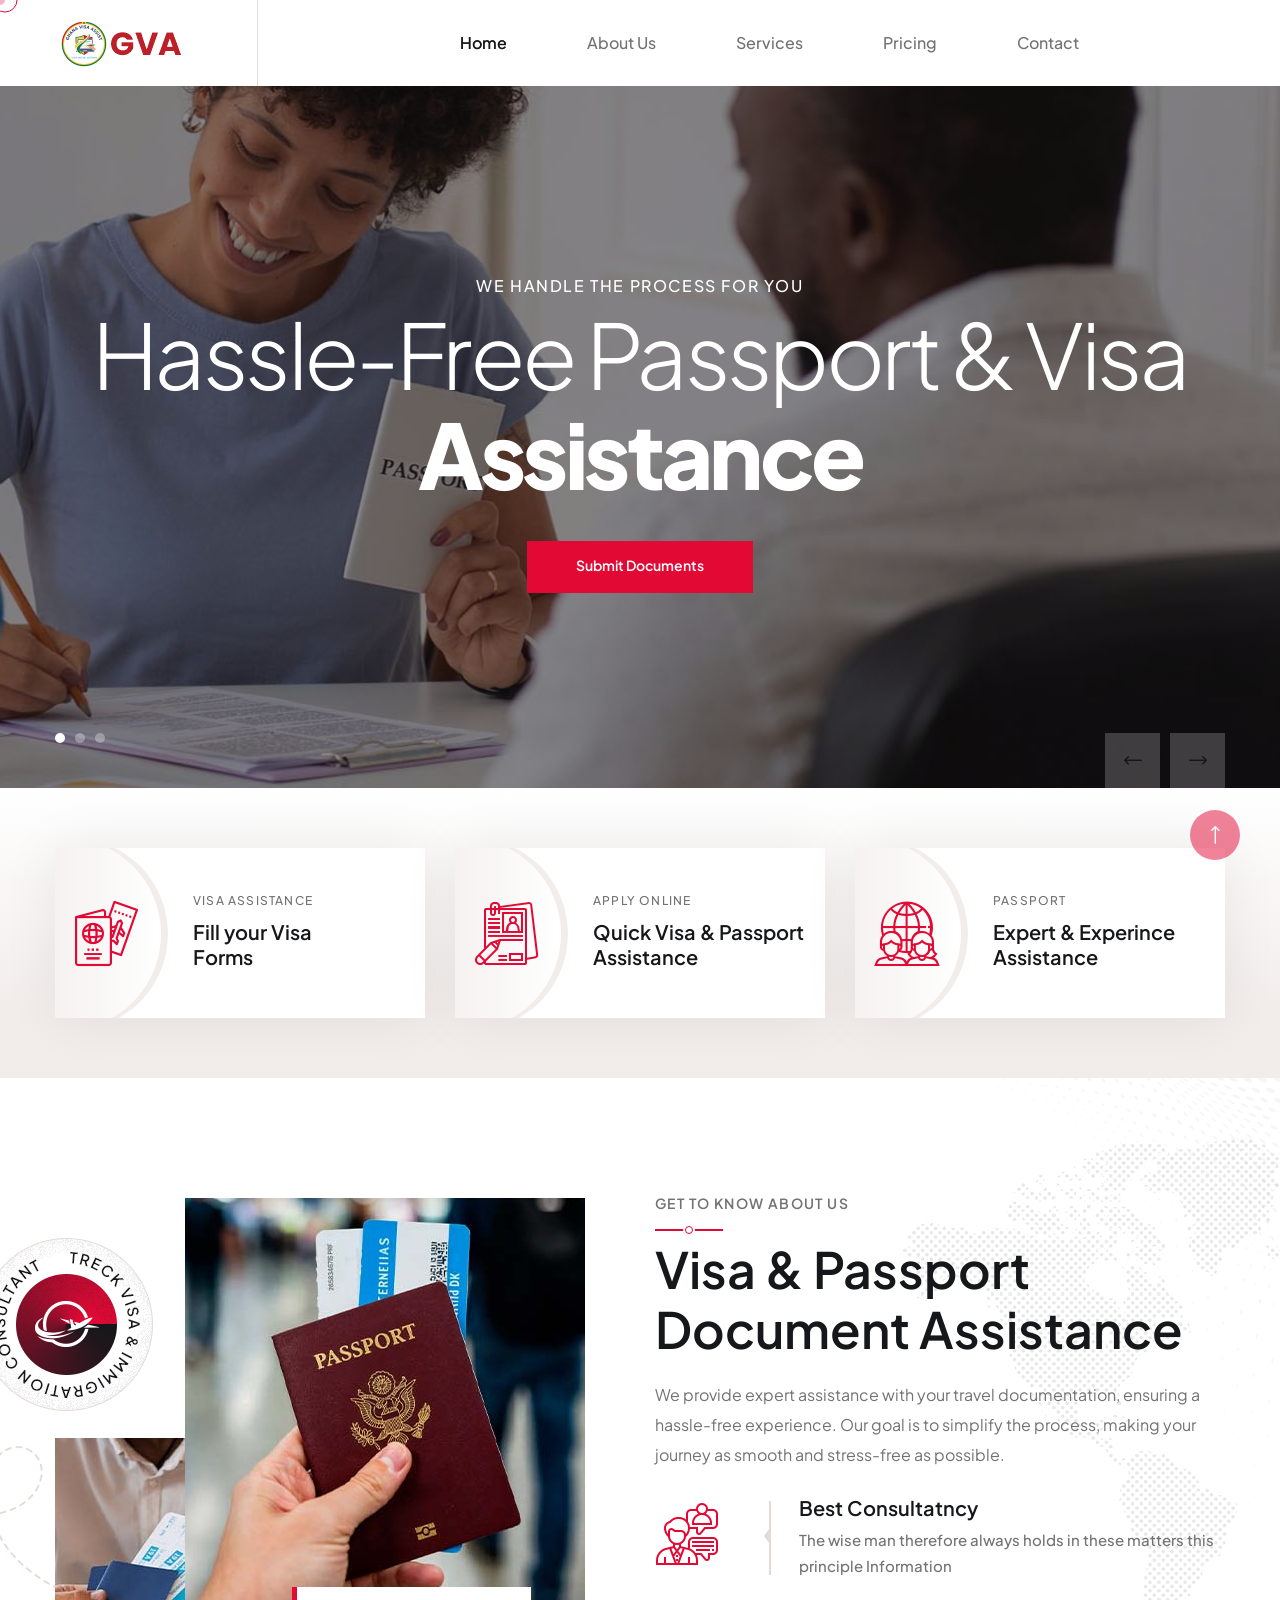
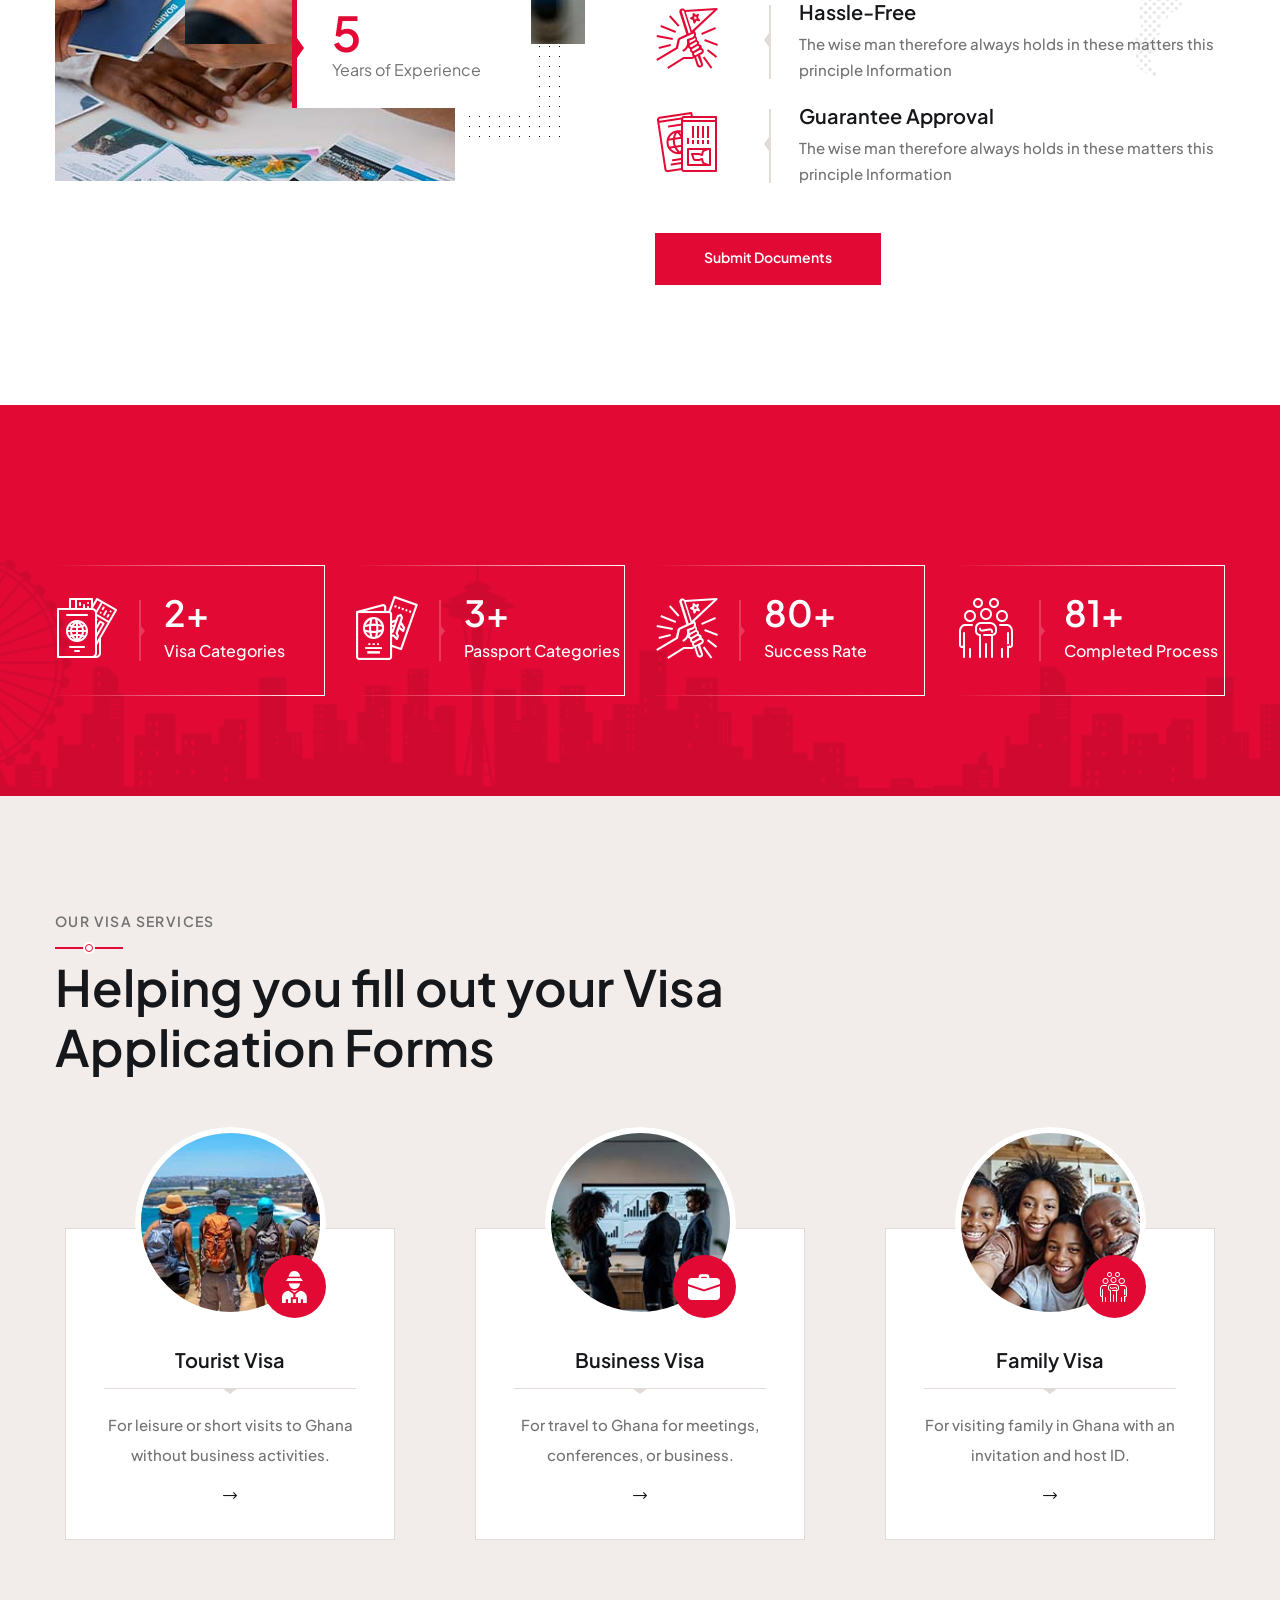
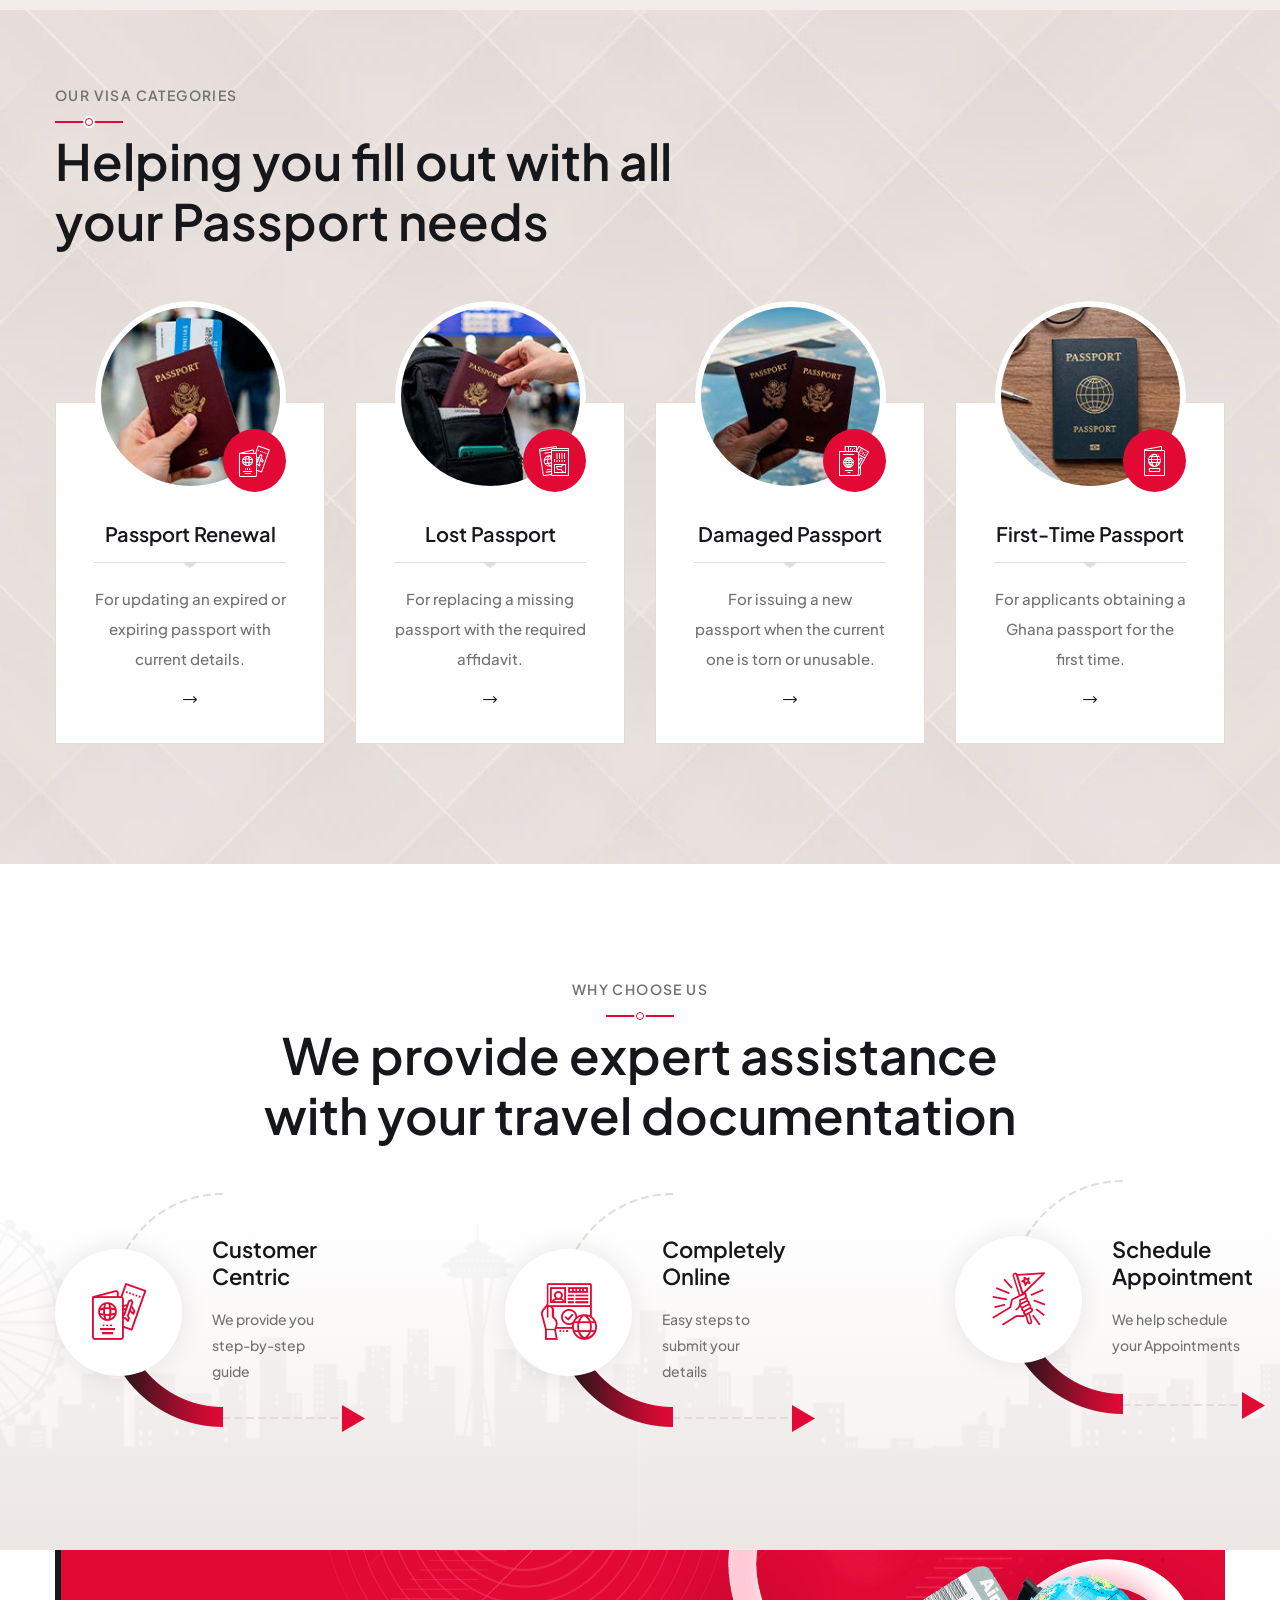
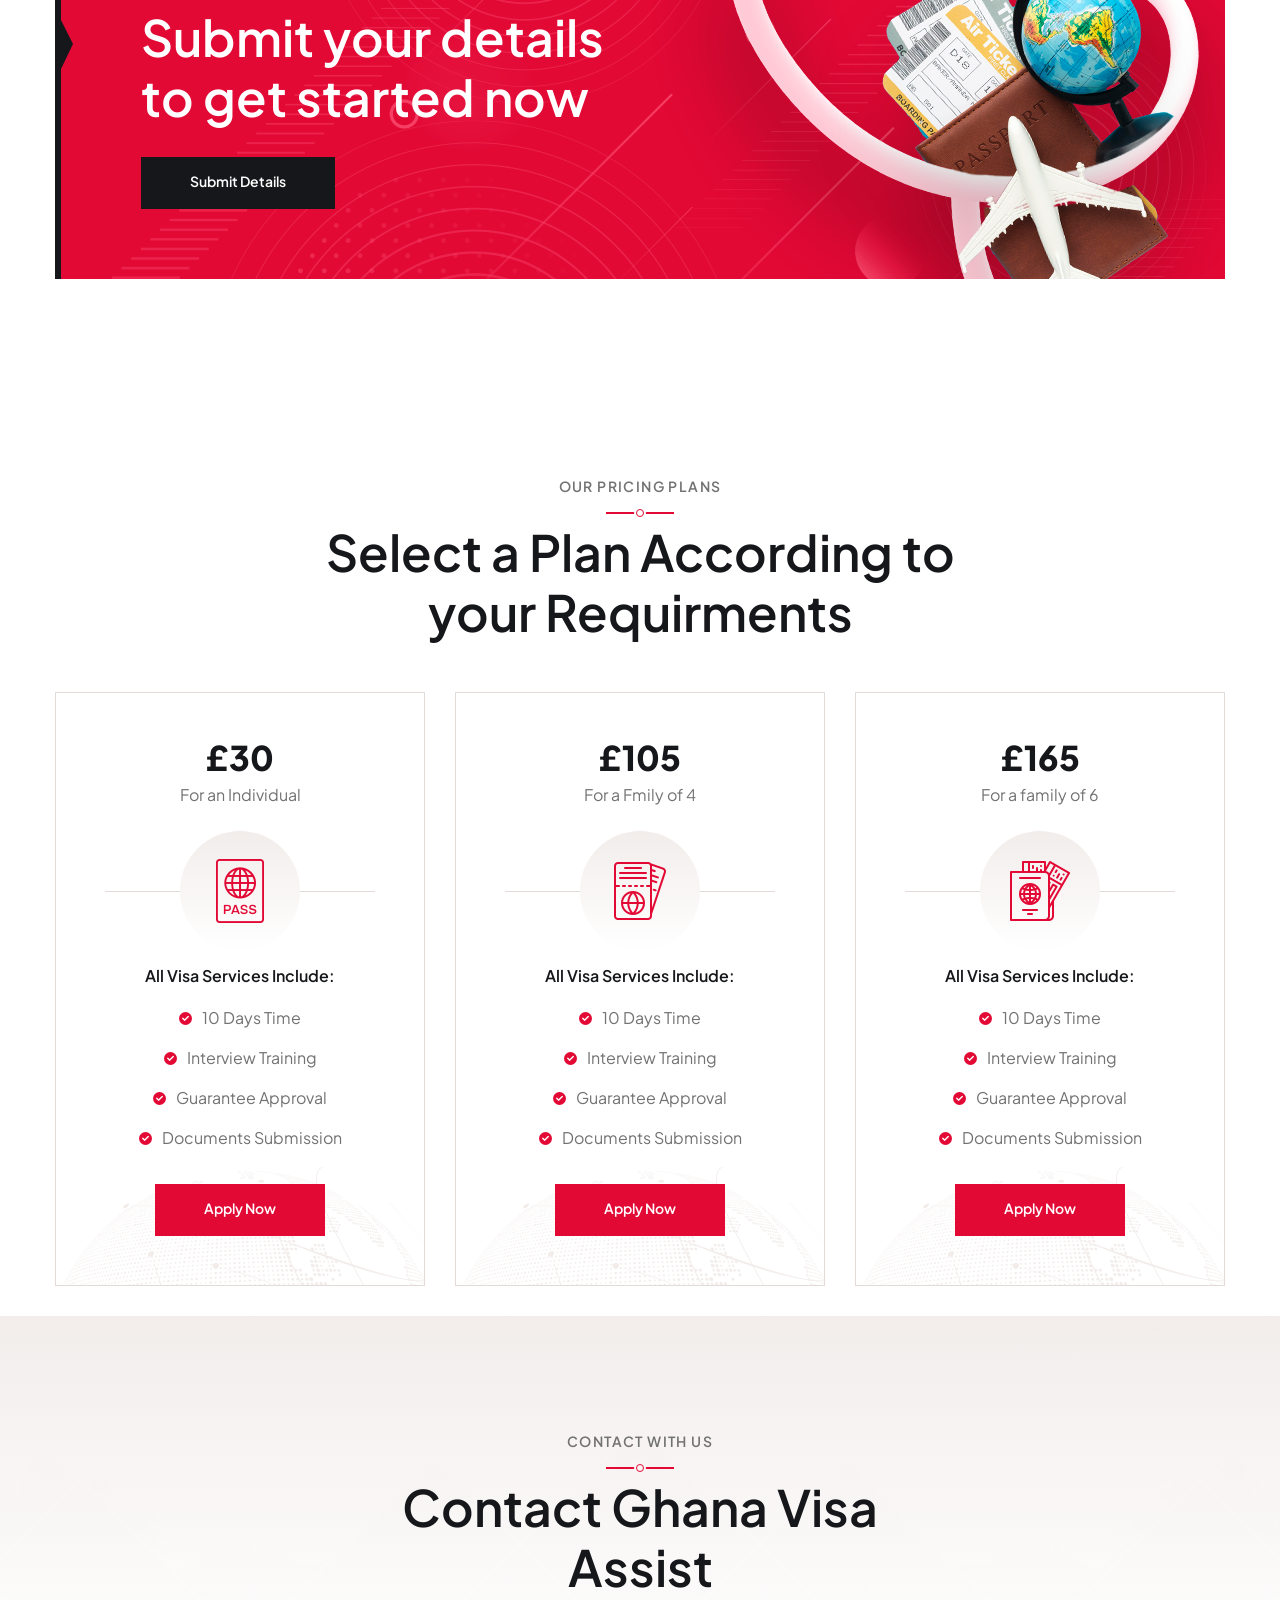
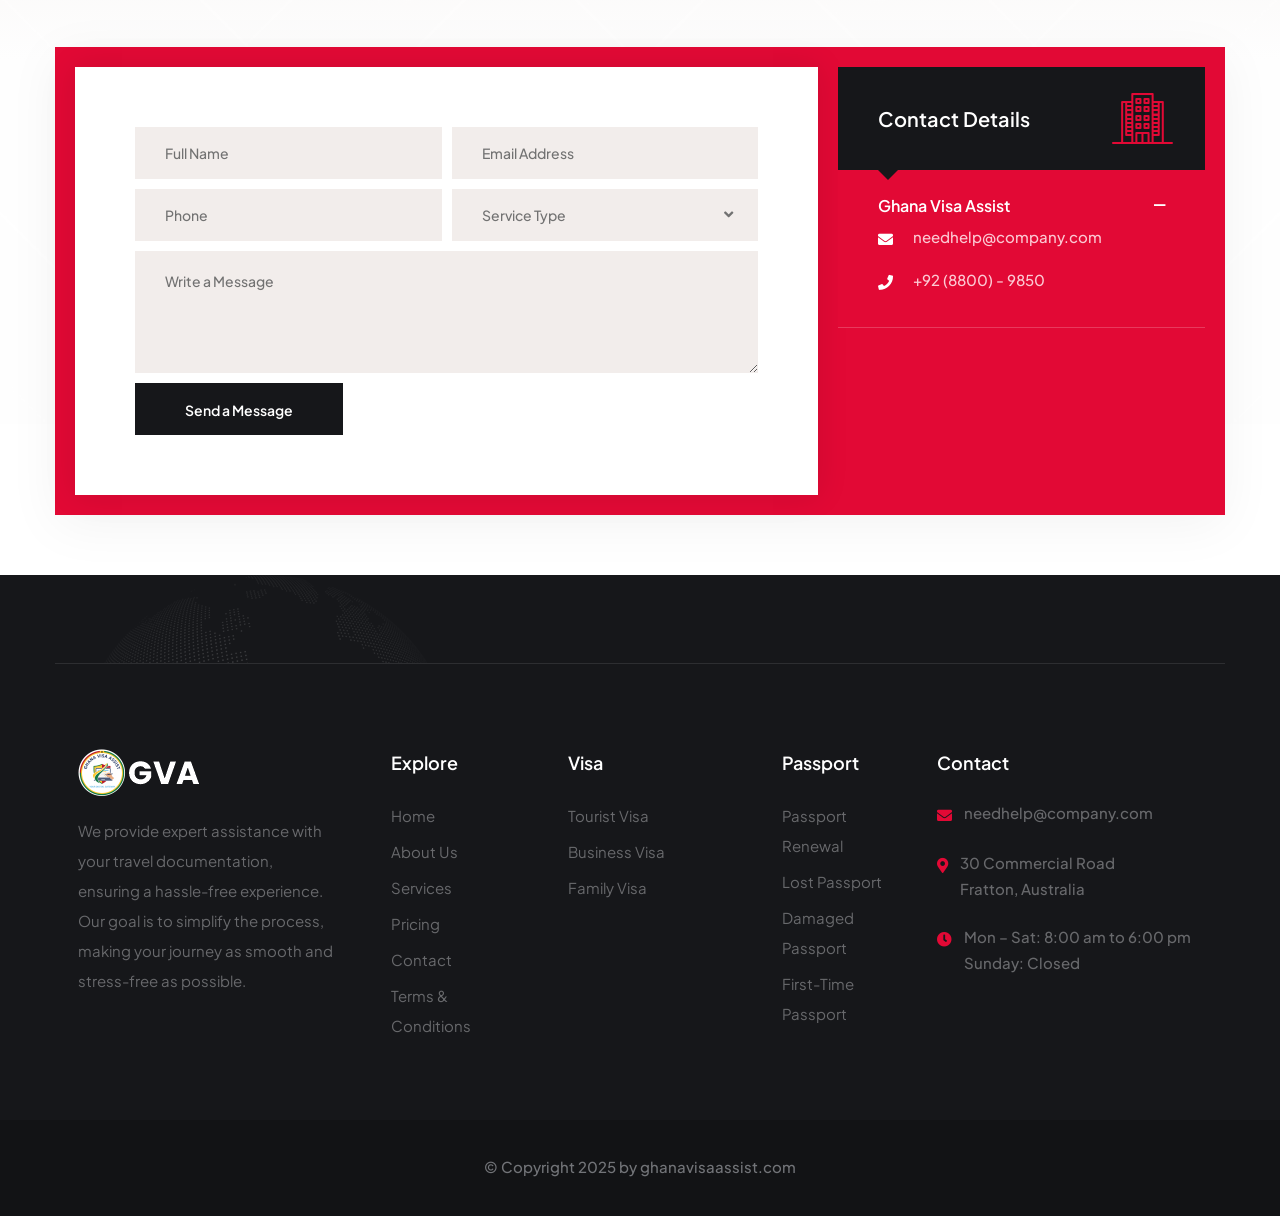
==== commit 89db9d1e: "updated ghassist forms" ====
--- a/index.html
+++ b/index.html
@@ -104,7 +104,7 @@
                                     </div>
                                     
                                     <div class="main-menu-three__btn">
-                                        <a href="#">Submit Documents</a>
+                                        <a href="submit-documents.html">Submit Documents</a>
                                     </div>
                                 </div>
                             </div>
@@ -133,7 +133,7 @@
                             <h2 class="main-slider-three__title">Hassle-Free Passport & Visa <br>
                                 <span>Assistance</span></h2>
                             <div class="main-slider-three__btn-box">
-                                <a href="#" class="main-slider-three__btn-one thm-btn">Submit Documents</a>
+                                <a href="submit-documents.html" class="main-slider-three__btn-one thm-btn">Submit Documents</a>
 
                             </div>
                         </div>
@@ -198,7 +198,7 @@
                                     </div>
                                     <div class="feature-two__content-box">
                                         <p class="feature-two__sub-title">Visa Assistance</p>
-                                        <h3 class="feature-two__title"><a href="#">Fill your Visa
+                                        <h3 class="feature-two__title"><a href="visa-application.html">Fill your Visa
                                                 <br> Forms</a>
                                         </h3>
                                     </div>
@@ -219,7 +219,7 @@
                                     </div>
                                     <div class="feature-two__content-box">
                                         <p class="feature-two__sub-title">Apply Online</p>
-                                        <h3 class="feature-two__title"><a href="#">Quick Visa & Passport
+                                        <h3 class="feature-two__title"><a href="visa-application.html">Quick Visa & Passport
                                                 <br>
                                                 Assistance</a>
                                         </h3>
@@ -241,7 +241,7 @@
                                     </div>
                                     <div class="feature-two__content-box">
                                         <p class="feature-two__sub-title">Passport</p>
-                                        <h3 class="feature-two__title"><a href="#">Expert & Experince
+                                        <h3 class="feature-two__title"><a href="submit-documents.html">Expert & Experince
                                                 <br>
                                                 Assistance</a>
                                         </h3>
@@ -333,7 +333,7 @@
                             </ul>
                             
                             <div class="about-one__btn-box">
-                                <a href="#" class="about-one__btn thm-btn">Submit Documents</a>
+                                <a href="submit-documents.html" class="about-one__btn thm-btn">Submit Documents</a>
                             </div>
                         </div>
                     </div>
@@ -458,13 +458,13 @@
                                 </div>
                                 <div class="services-three__content">
                                     <div class="services-three__title-box">
-                                        <h3 class="services-three__title"><a href="#">Tourist Visa</a>
+                                        <h3 class="services-three__title"><a href="visa-application.html?type=tourist">Tourist Visa</a>
                                         </h3>
                                     </div>
                                     <p class="services-three__text">For leisure or short visits to Ghana without business activities.</p>
 
                                     <div class="services-three__arrow">
-                                        <a href="#"><span class="icon-right-arrow"></span></a>
+                                        <a href="visa-application.html?type=tourist"><span class="icon-right-arrow"></span></a>
                                     </div>
                                 </div>
                             </div>
@@ -486,13 +486,13 @@
                                 </div>
                                 <div class="services-three__content">
                                     <div class="services-three__title-box">
-                                        <h3 class="services-three__title"><a href="#">Business Visa</a>
+                                        <h3 class="services-three__title"><a href="visa-application.html?type=business">Business Visa</a>
                                         </h3>
                                     </div>
                                     <p class="services-three__text">For travel to Ghana for meetings, conferences, or business.</p>
 
                                     <div class="services-three__arrow">
-                                        <a href="#"><span class="icon-right-arrow"></span></a>
+                                        <a href="visa-application.html?type=business"><span class="icon-right-arrow"></span></a>
                                     </div>
                                 </div>
                             </div>
@@ -514,13 +514,13 @@
                                 </div>
                                 <div class="services-three__content">
                                     <div class="services-three__title-box">
-                                        <h3 class="services-three__title"><a href="visa-details.html">Family Visa</a>
+                                        <h3 class="services-three__title"><a href="visa-application.html?type=family">Family Visa</a>
                                         </h3>
                                     </div>
                                     <p class="services-three__text">For visiting family in Ghana with an invitation and host ID.</p>
 
                                     <div class="services-three__arrow">
-                                        <a href="visa-details.html"><span class="icon-right-arrow"></span></a>
+                                        <a href="visa-application.html?type=family"><span class="icon-right-arrow"></span></a>
                                     </div>
                                 </div>
                             </div>
@@ -576,13 +576,13 @@
                                 </div>
                                 <div class="services-three__content">
                                     <div class="services-three__title-box">
-                                        <h3 class="services-three__title"><a href="visa-details.html">Passport Renewal</a>
+                                        <h3 class="services-three__title"><a href="passport-application.html?type=renewal">Passport Renewal</a>
                                         </h3>
                                     </div>
                                     <p class="services-three__text">For updating an expired or expiring passport with current details.</p>
 
                                     <div class="services-three__arrow">
-                                        <a href="visa-details.html"><span class="icon-right-arrow"></span></a>
+                                        <a href="passport-application.html?type=renewal"><span class="icon-right-arrow"></span></a>
                                     </div>
                                 </div>
                             </div>
@@ -604,13 +604,13 @@
                                 </div>
                                 <div class="services-three__content">
                                     <div class="services-three__title-box">
-                                        <h3 class="services-three__title"><a href="visa-details.html">Lost Passport</a>
+                                        <h3 class="services-three__title"><a href="passport-application.html?type=lost">Lost Passport</a>
                                         </h3>
                                     </div>
                                     <p class="services-three__text">For replacing a missing passport with the required affidavit.</p>
 
                                     <div class="services-three__arrow">
-                                        <a href="visa-details.html"><span class="icon-right-arrow"></span></a>
+                                        <a href="passport-application.html?type=lost"><span class="icon-right-arrow"></span></a>
                                     </div>
                                 </div>
                             </div>
@@ -632,13 +632,13 @@
                                 </div>
                                 <div class="services-three__content">
                                     <div class="services-three__title-box">
-                                        <h3 class="services-three__title"><a href="visa-details.html">Damaged Passport</a>
+                                        <h3 class="services-three__title"><a href="passport-application.html?type=damaged">Damaged Passport</a>
                                         </h3>
                                     </div>
                                     <p class="services-three__text">For issuing a new passport when the current one is torn or unusable.</p>
 
                                     <div class="services-three__arrow">
-                                        <a href="visa-details.html"><span class="icon-right-arrow"></span></a>
+                                        <a href="passport-application.html?type=damaged"><span class="icon-right-arrow"></span></a>
                                     </div>
                                 </div>
                             </div>
@@ -660,13 +660,13 @@
                                 </div>
                                 <div class="services-three__content">
                                     <div class="services-three__title-box">
-                                        <h3 class="services-three__title"><a href="visa-details.html">First-Time Passport</a>
+                                        <h3 class="services-three__title"><a href="passport-application.html?type=first_time">First-Time Passport</a>
                                         </h3>
                                     </div>
                                     <p class="services-three__text">For applicants obtaining a Ghana passport for the first time.</p>
 
                                     <div class="services-three__arrow">
-                                        <a href="visa-details.html"><span class="icon-right-arrow"></span></a>
+                                        <a href="passport-application.html?type=first_time"><span class="icon-right-arrow"></span></a>
                                     </div>
                                 </div>
                             </div>
@@ -1164,10 +1164,10 @@
                                     <h3 class="footer-widget__title">Visa</h3>
                                 </div>
                                 <ul class="footer-widget__visa-list list-unstyled">
-                                    <li><a href="visa-details.html">Tourist Visa</a></li>
-                                    <li><a href="visa-details.html">Business Visa</a></li>
-                                    <li><a href="visa-details.html">Family Visa</a></li>
-                                    
+                                   <li><a href="visa-application.html?type=tourist">Tourist Visa</a></li>
+                                   <li><a href="visa-application.html?type=business">Business Visa</a></li>
+                                   <li><a href="visa-application.html?type=family">Family Visa</a></li>
+                                                                    
                                 </ul>
                             </div>
                         </div>
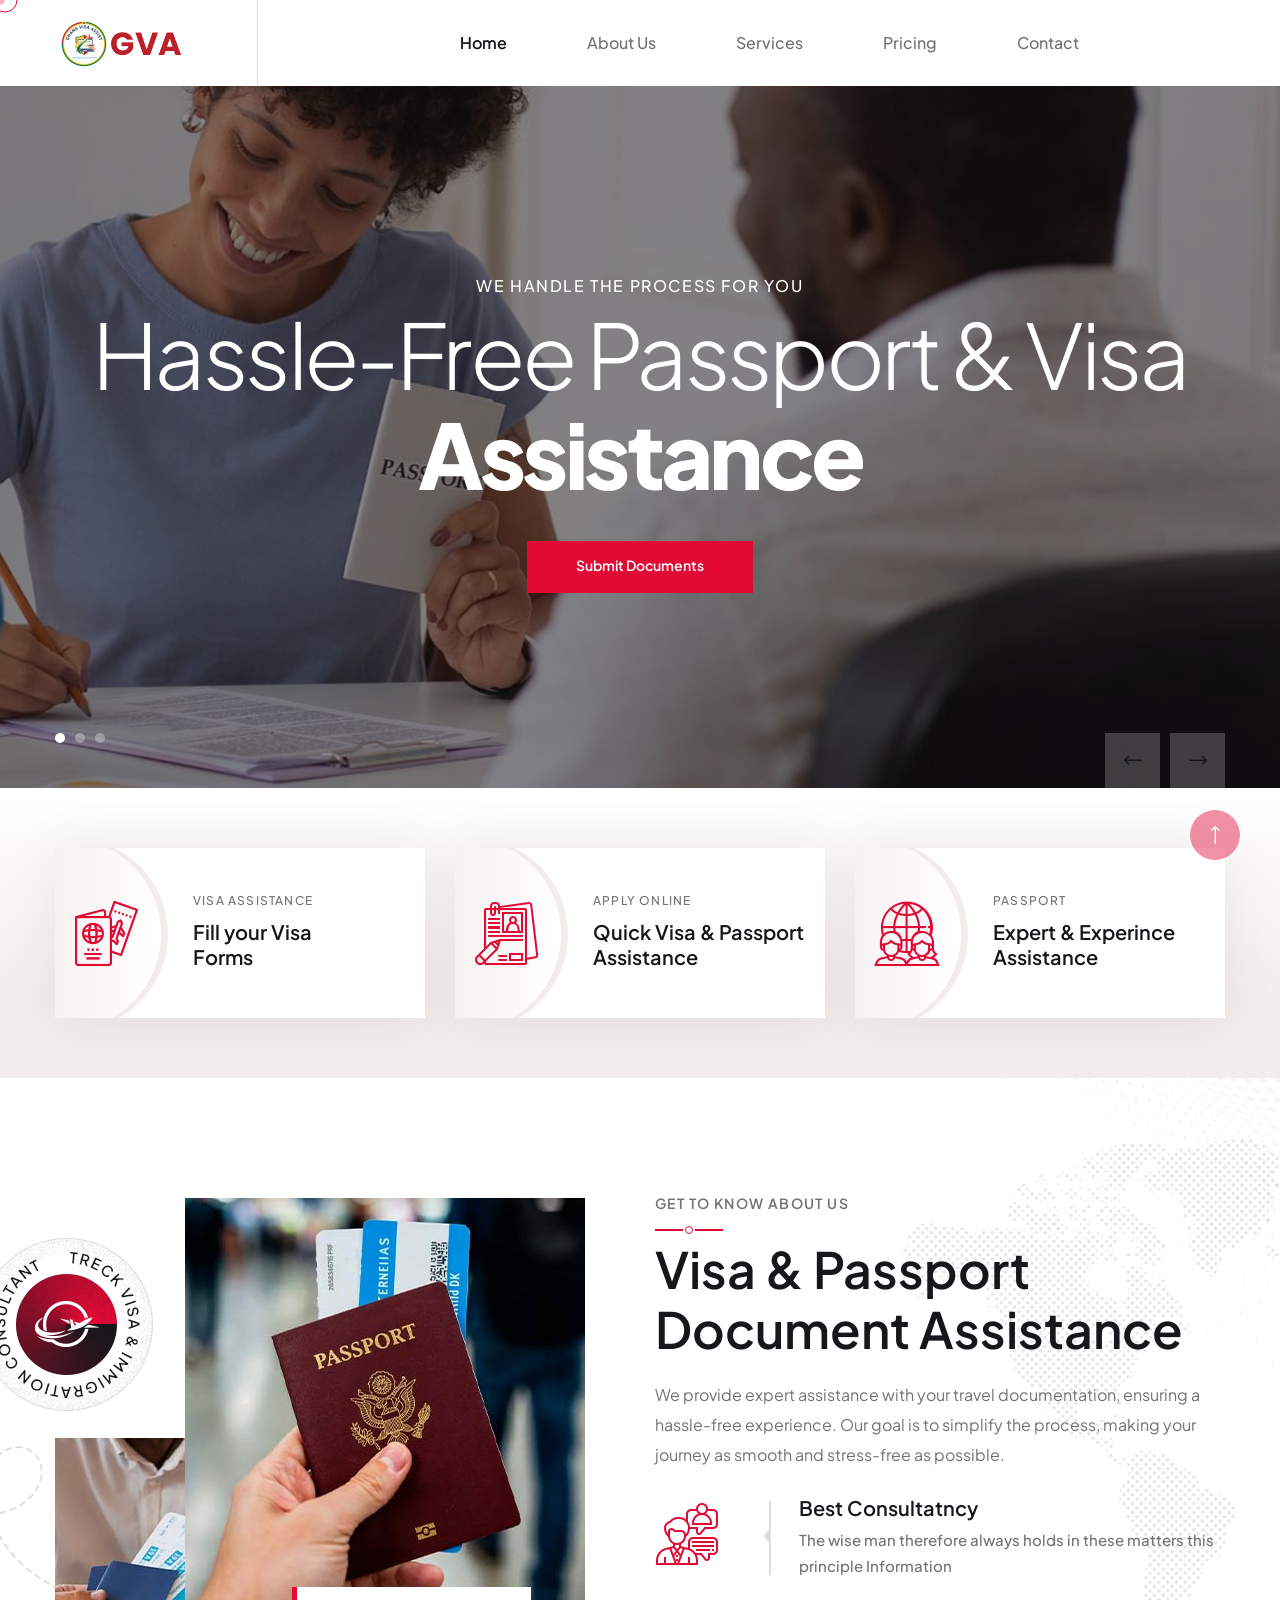
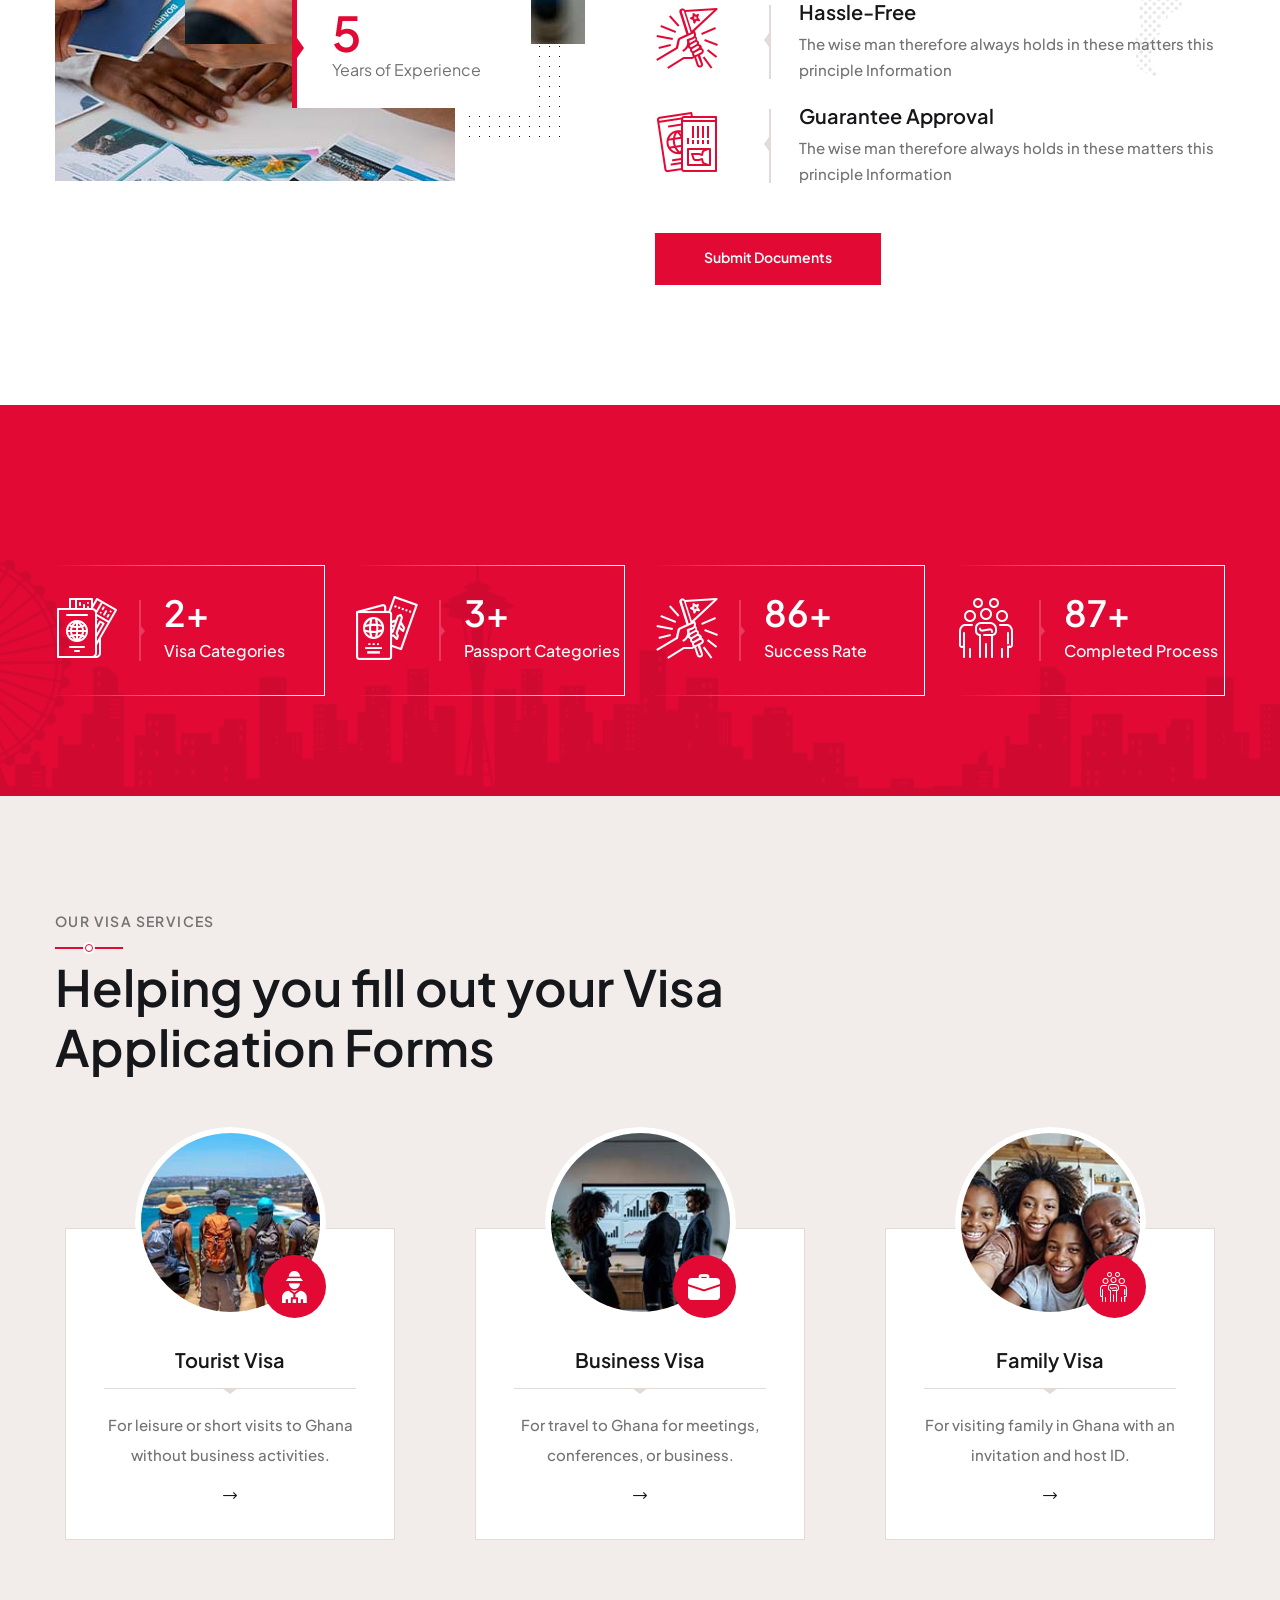
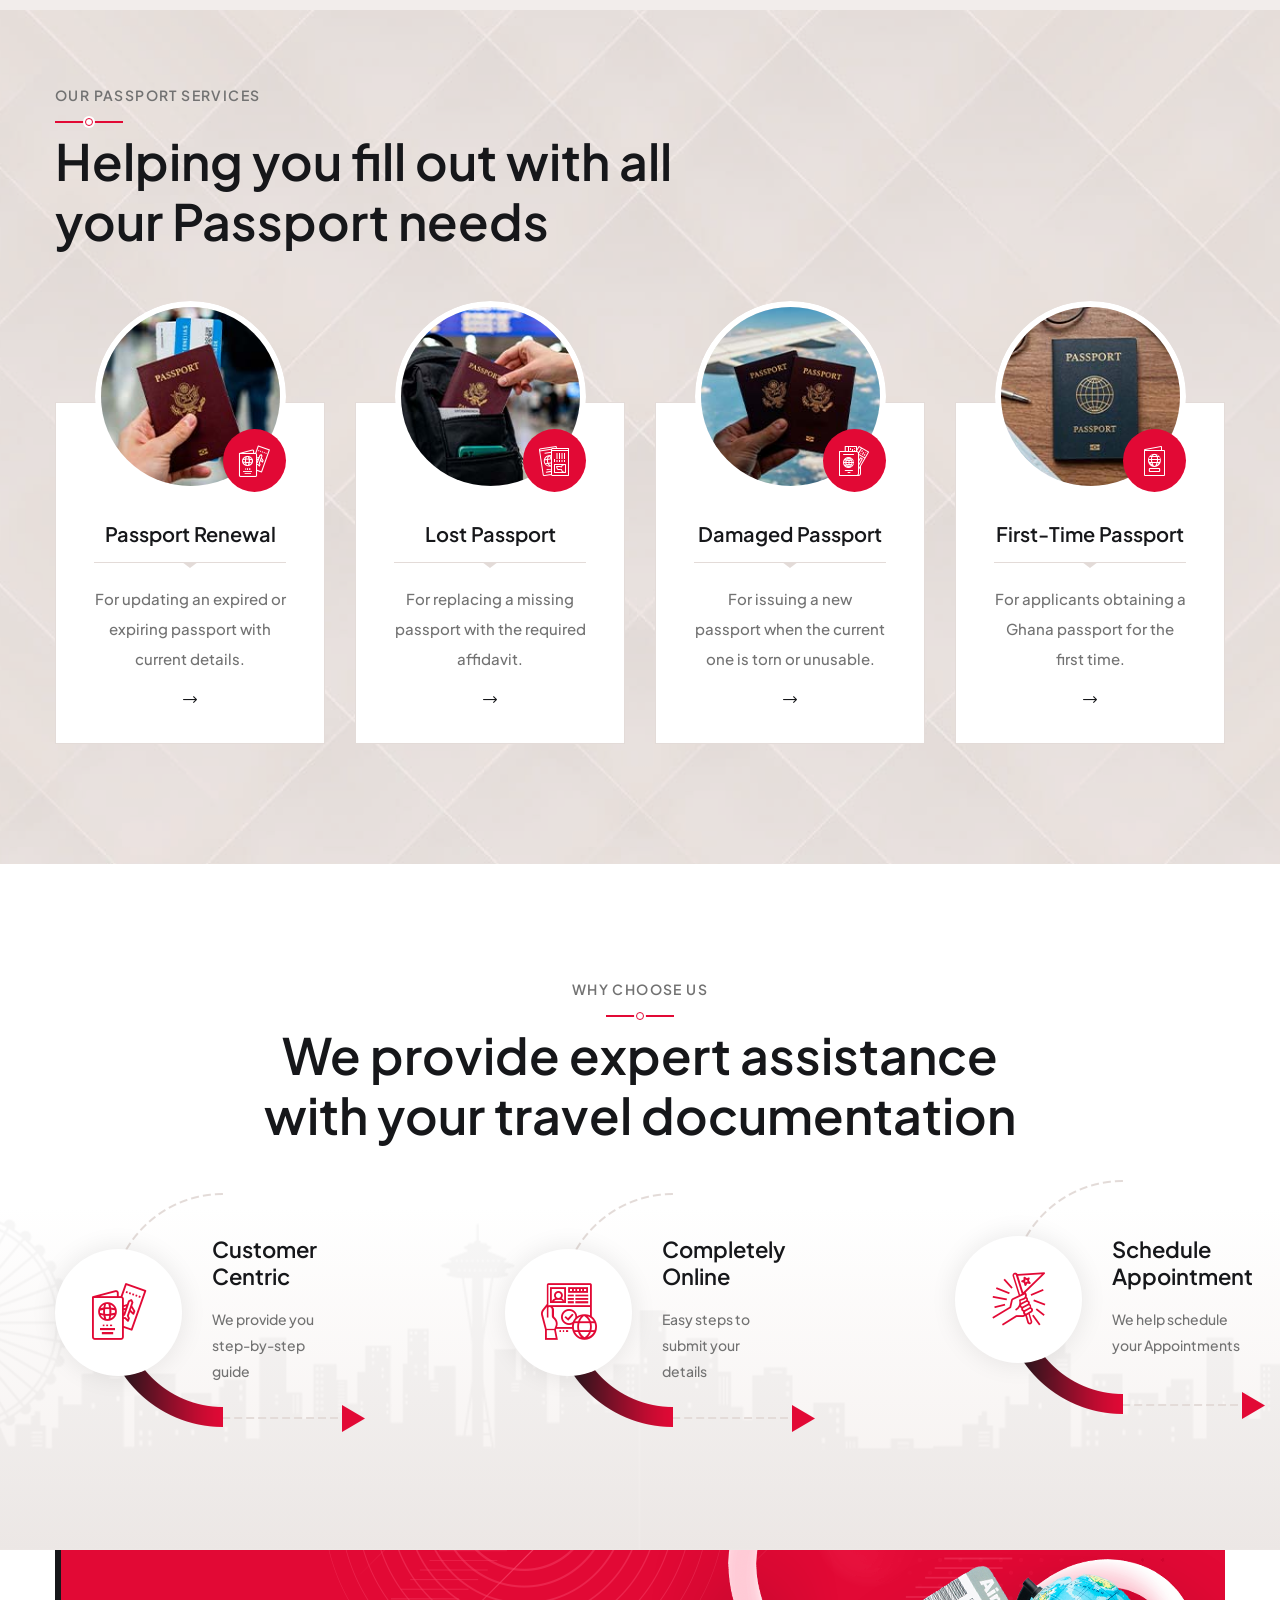
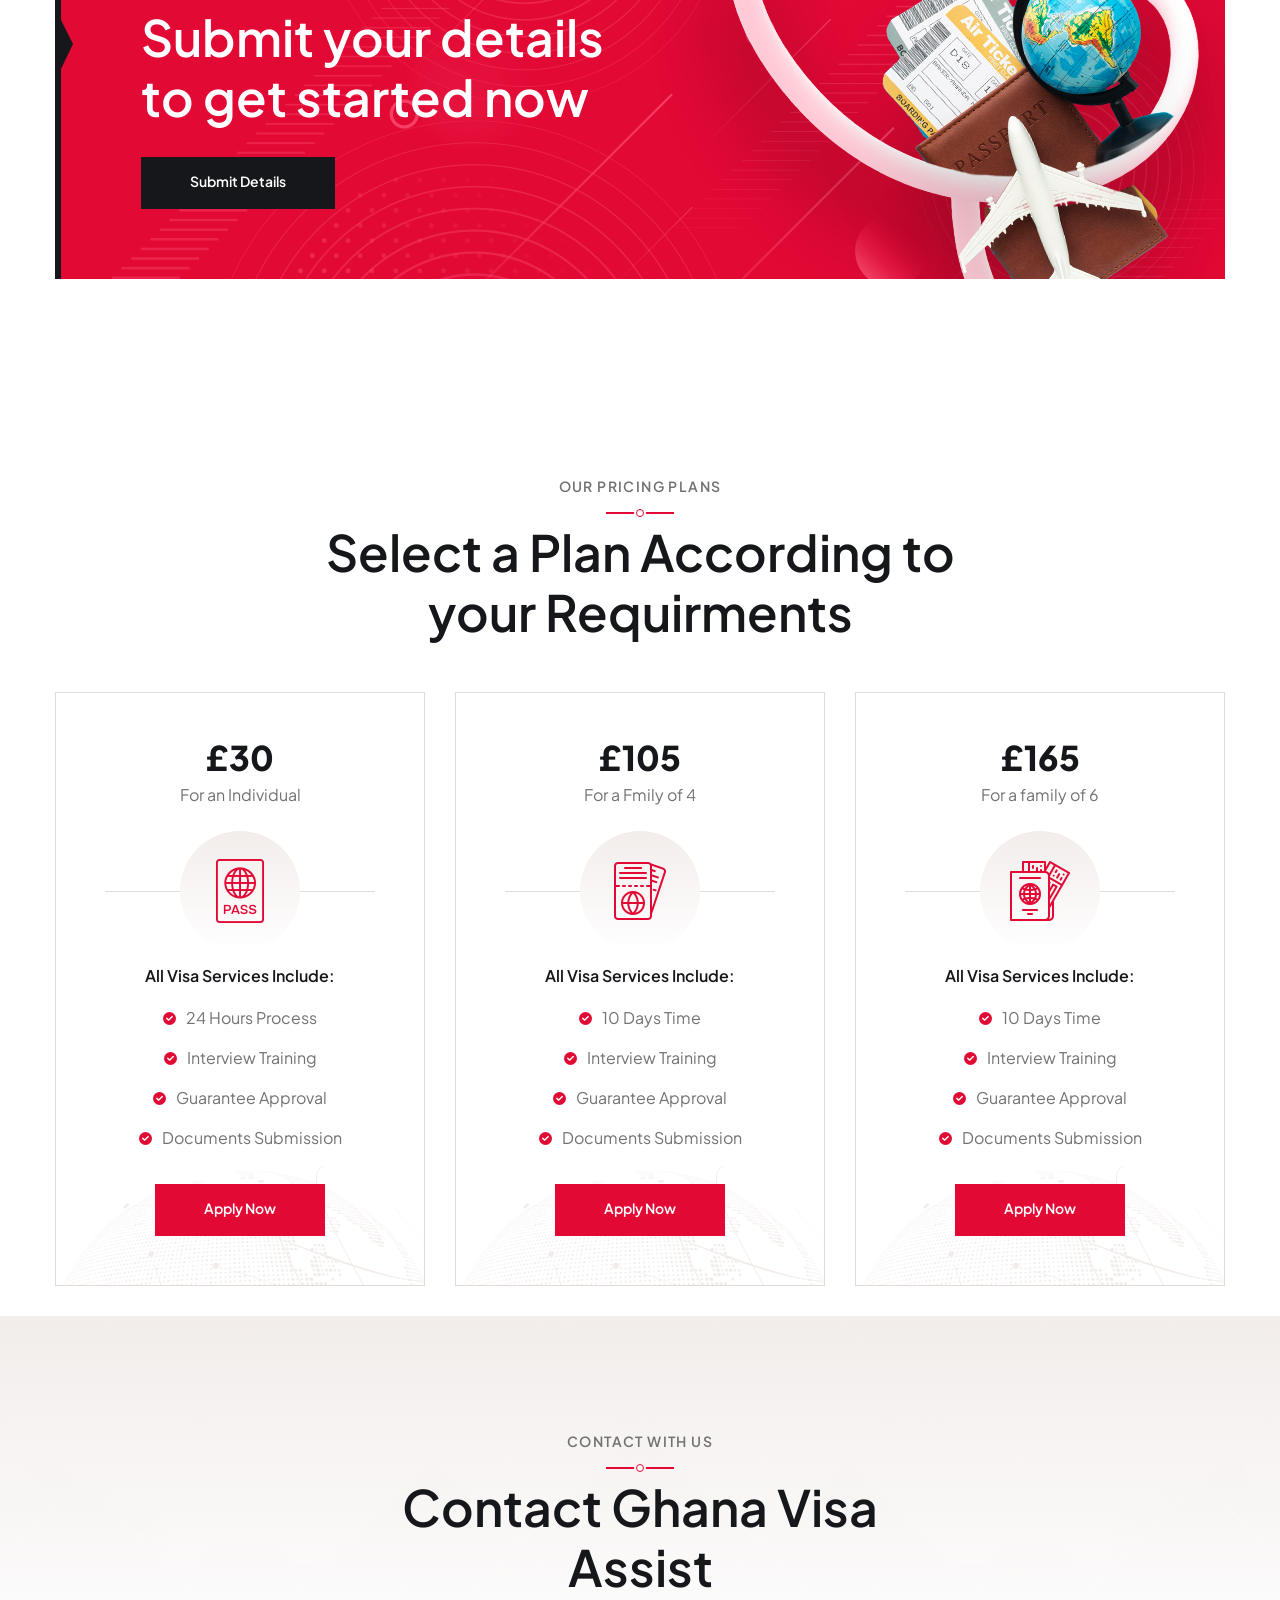
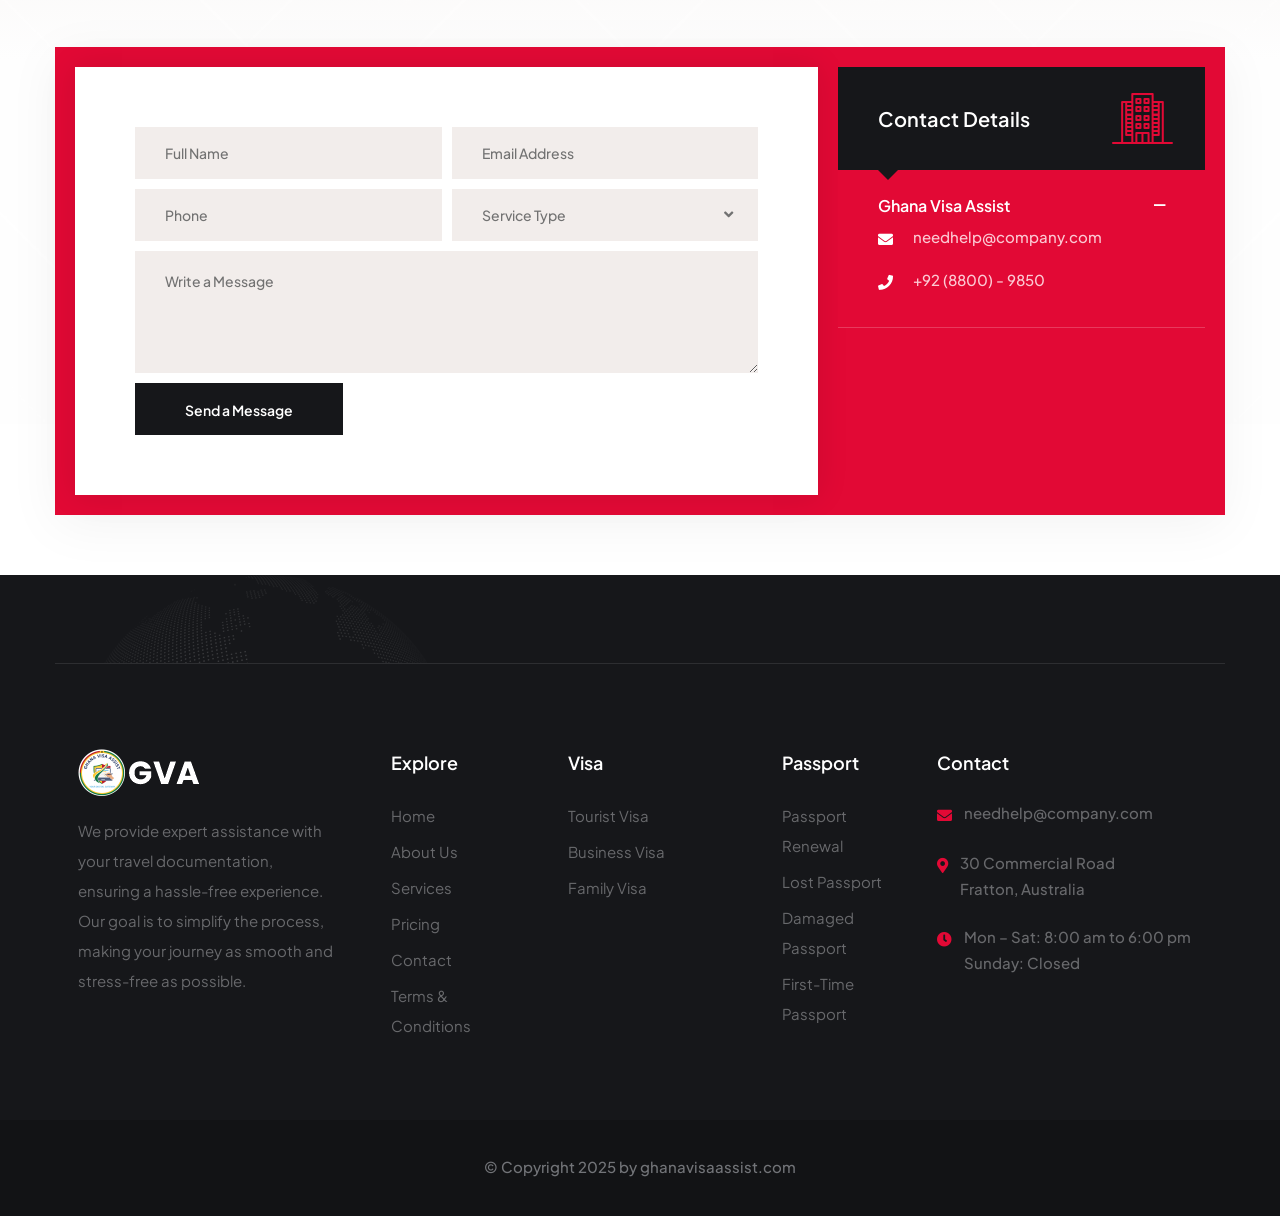
==== commit 392fc8a8: "Update index.html" ====
--- a/index.html
+++ b/index.html
@@ -548,7 +548,7 @@
                             <div class="services-three__top-left">
                                 <div class="section-title text-left">
                                     <div class="section-title__tagline-box">
-                                        <span class="section-title__tagline">our Visa categories</span>
+                                        <span class="section-title__tagline">Our Passport Services</span>
                                         <div class="section-title__border-box"></div>
                                     </div>
                                     <h2 class="section-title__title">Helping you fill out with all your Passport needs</h2>
@@ -839,7 +839,7 @@
                                                                 <i class="fa fa-check"></i>
                                                             </div>
                                                             <div class="text">
-                                                                <p>10 Days Time</p>
+                                                                <p>24 Hours Process</p>
                                                             </div>
                                                         </li>
                                                         <li>
@@ -868,7 +868,7 @@
                                                         </li>
                                                     </ul>
                                                     <div class="pricing-page__btn-box">
-                                                        <a href="#"
+                                                        <a href="submit-documents.html"
                                                             class="thm-btn pricing-page__btn">Apply Now</a>
                                                     </div>
                                                 </div>
@@ -927,7 +927,7 @@
                                                         </li>
                                                     </ul>
                                                     <div class="pricing-page__btn-box">
-                                                        <a href="#"
+                                                        <a href="submit-documents.html"
                                                             class="thm-btn pricing-page__btn">Apply Now</a>
                                                     </div>
                                                 </div>
@@ -986,7 +986,7 @@
                                                         </li>
                                                     </ul>
                                                     <div class="pricing-page__btn-box">
-                                                        <a href="#"
+                                                        <a href="submit-documents.html"
                                                             class="thm-btn pricing-page__btn">Apply Now</a>
                                                     </div>
                                                 </div>
@@ -1324,4 +1324,4 @@
     <script src="assets/js/treck.js"></script>
 </body>
 
-</html>+</html>
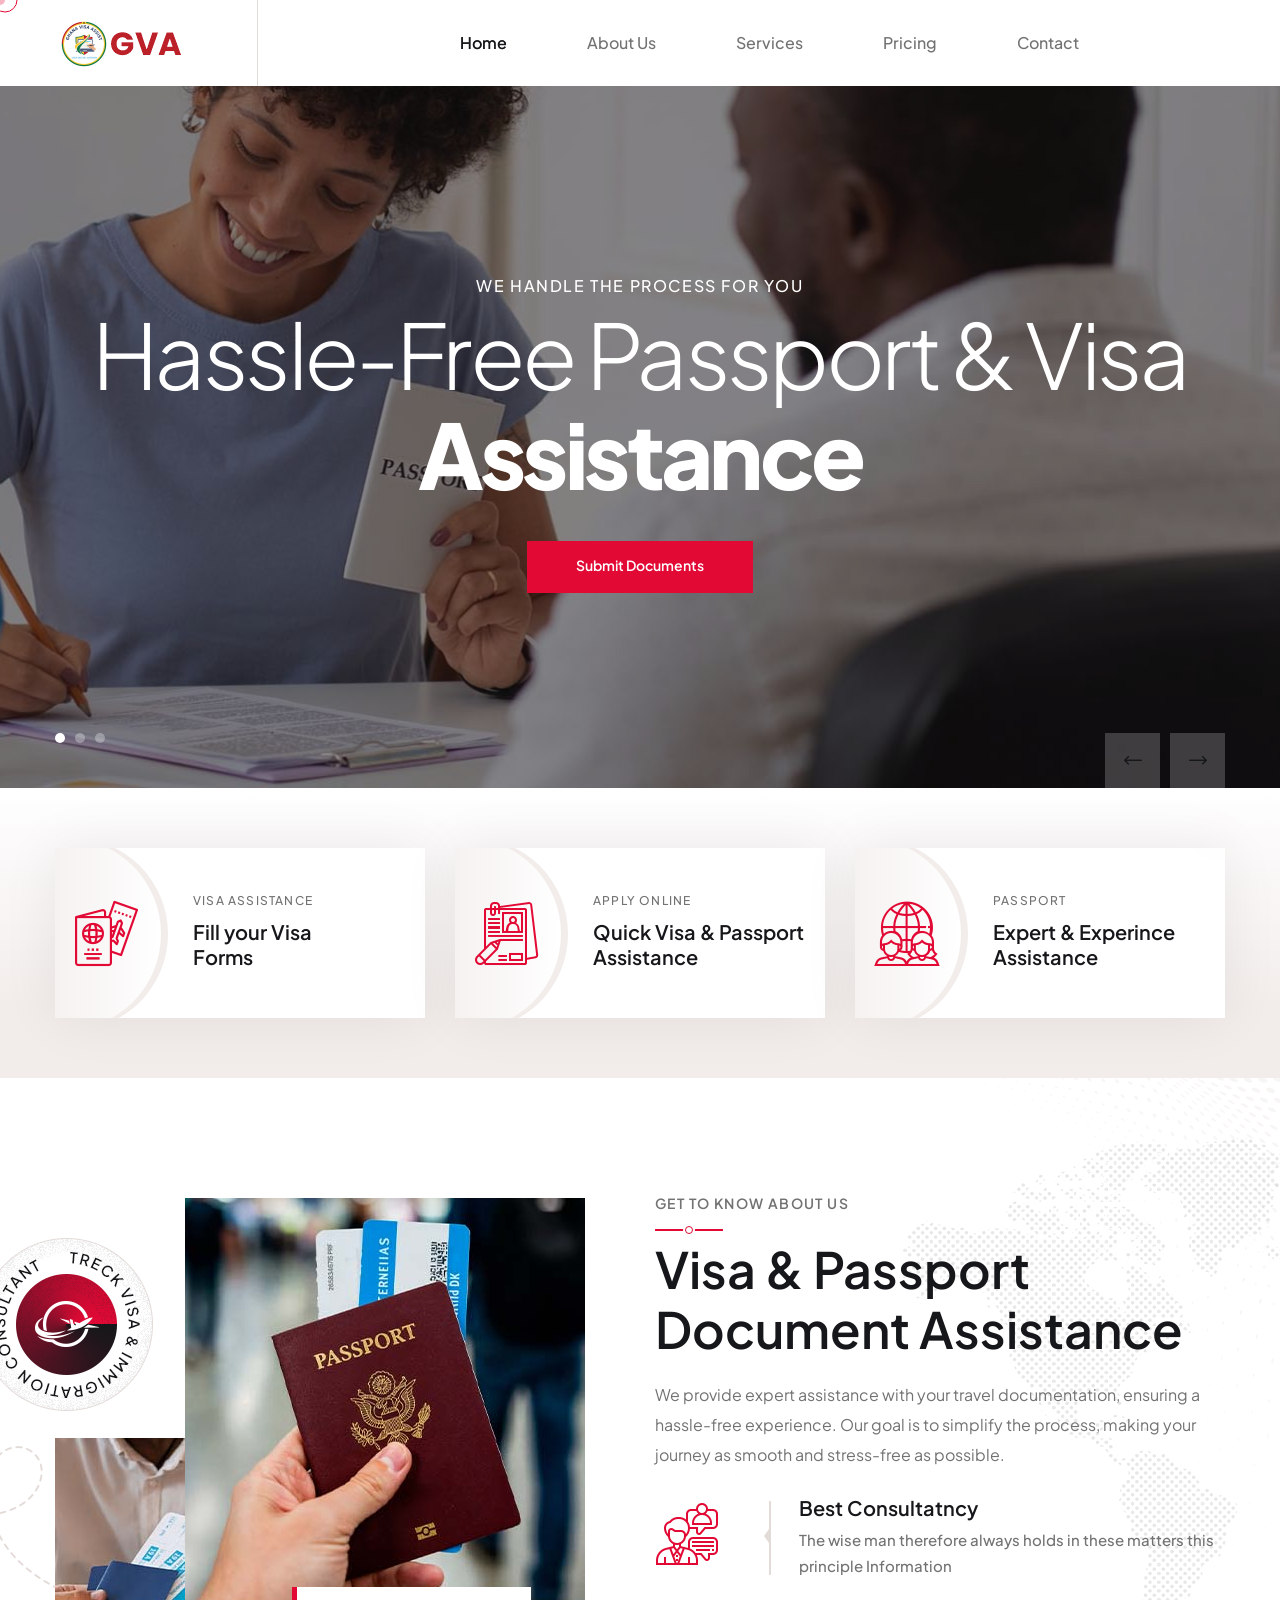
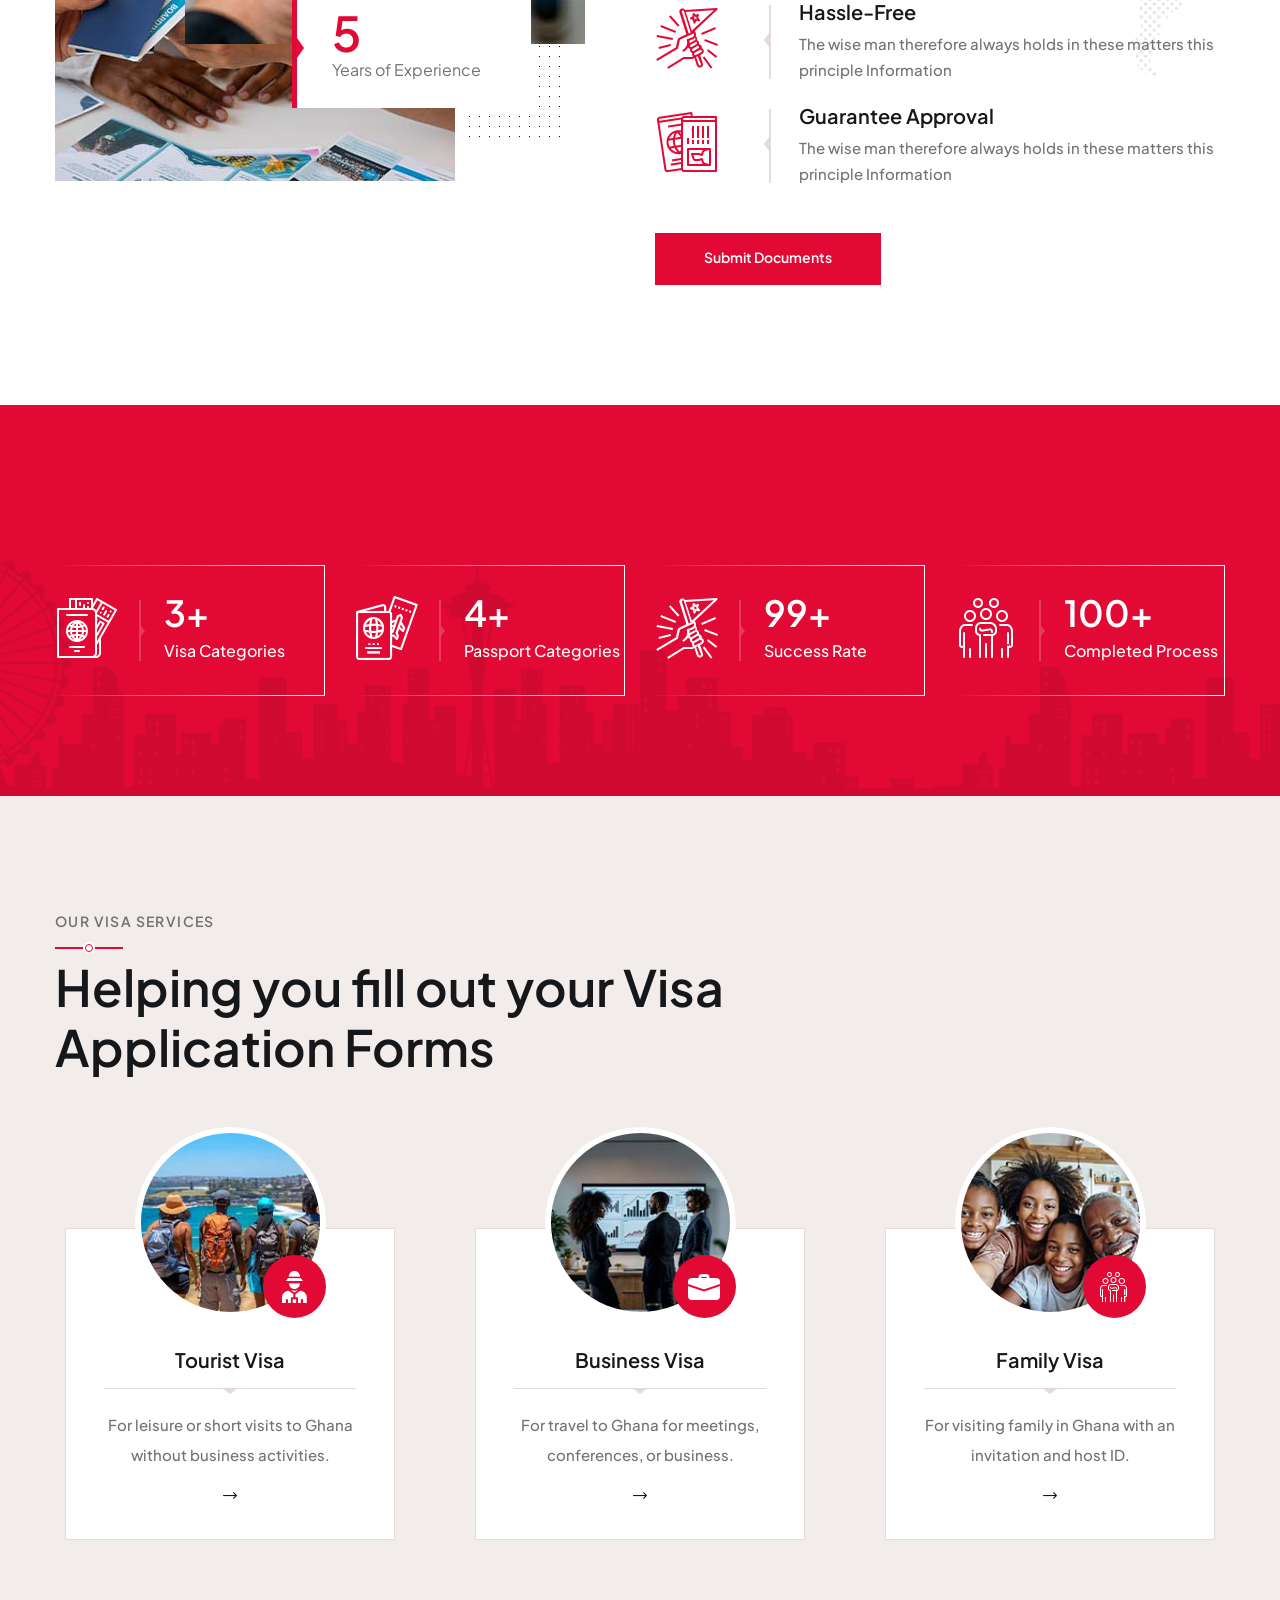
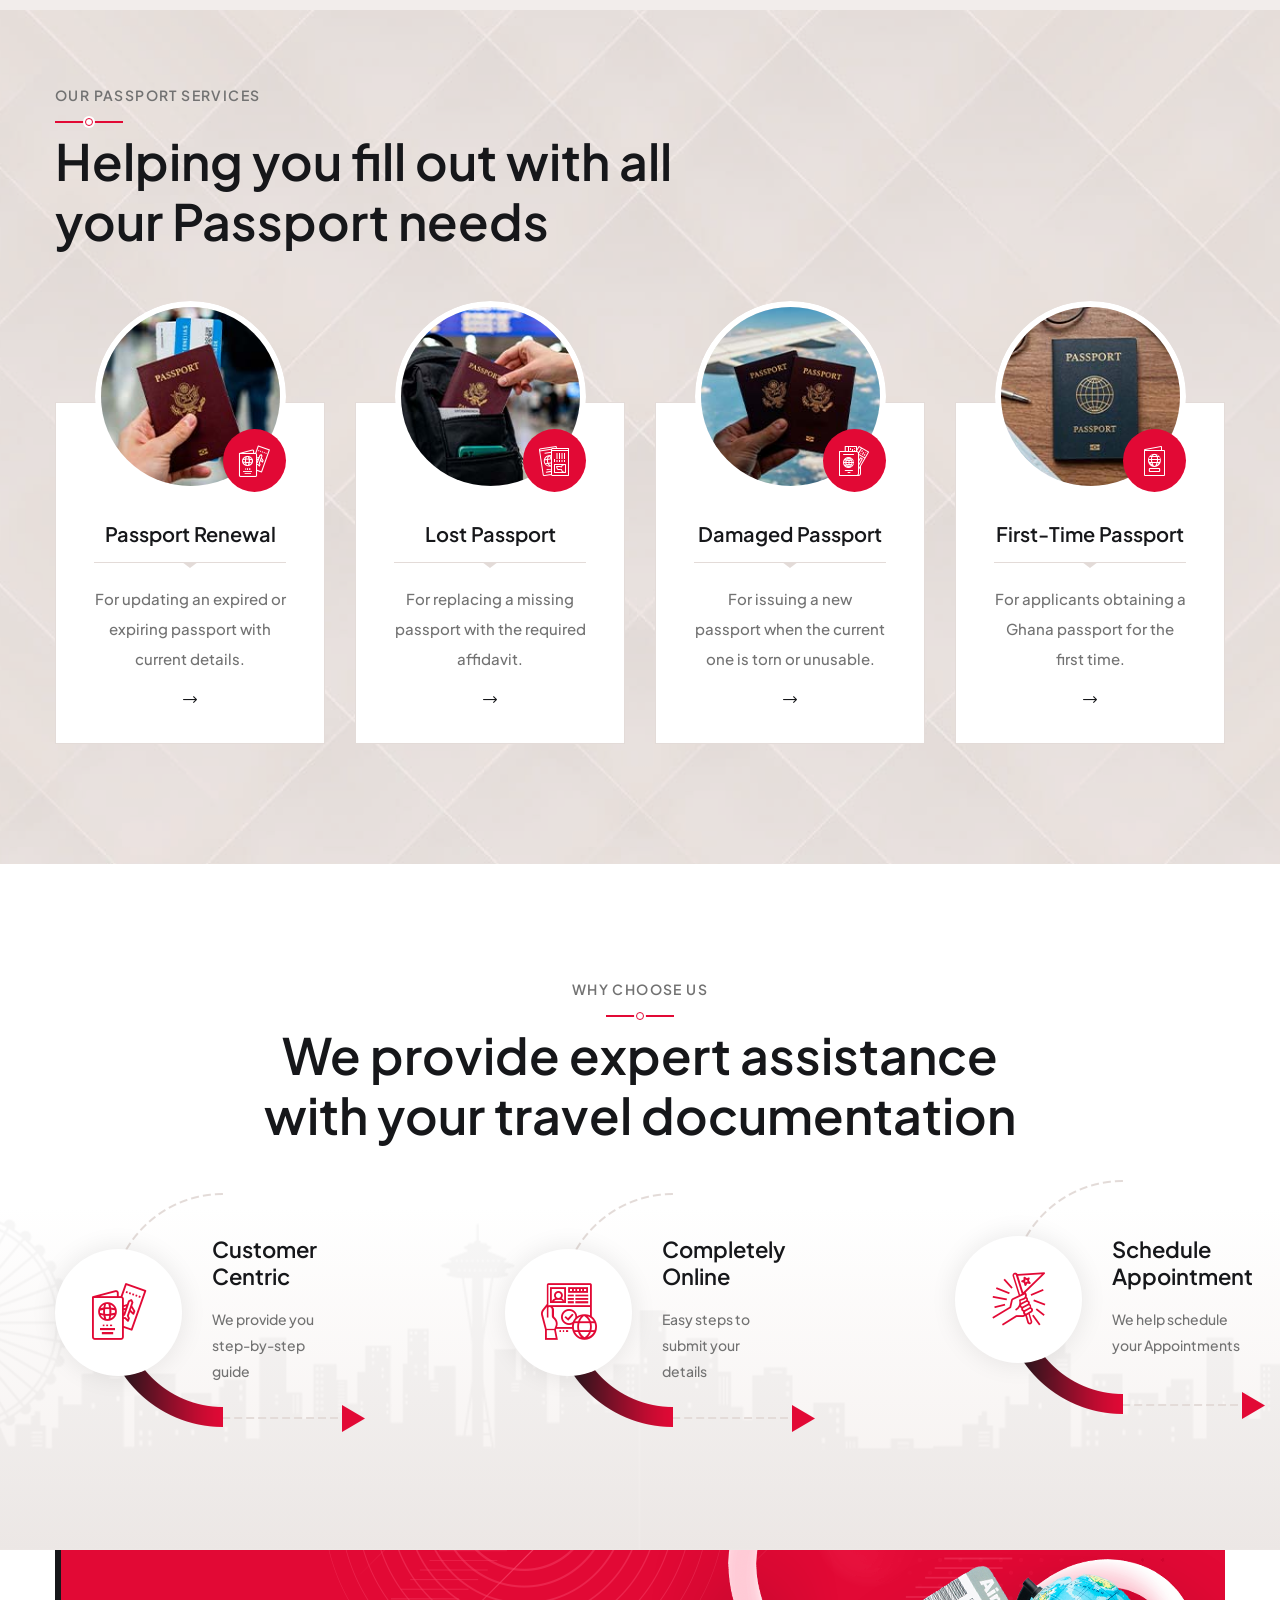
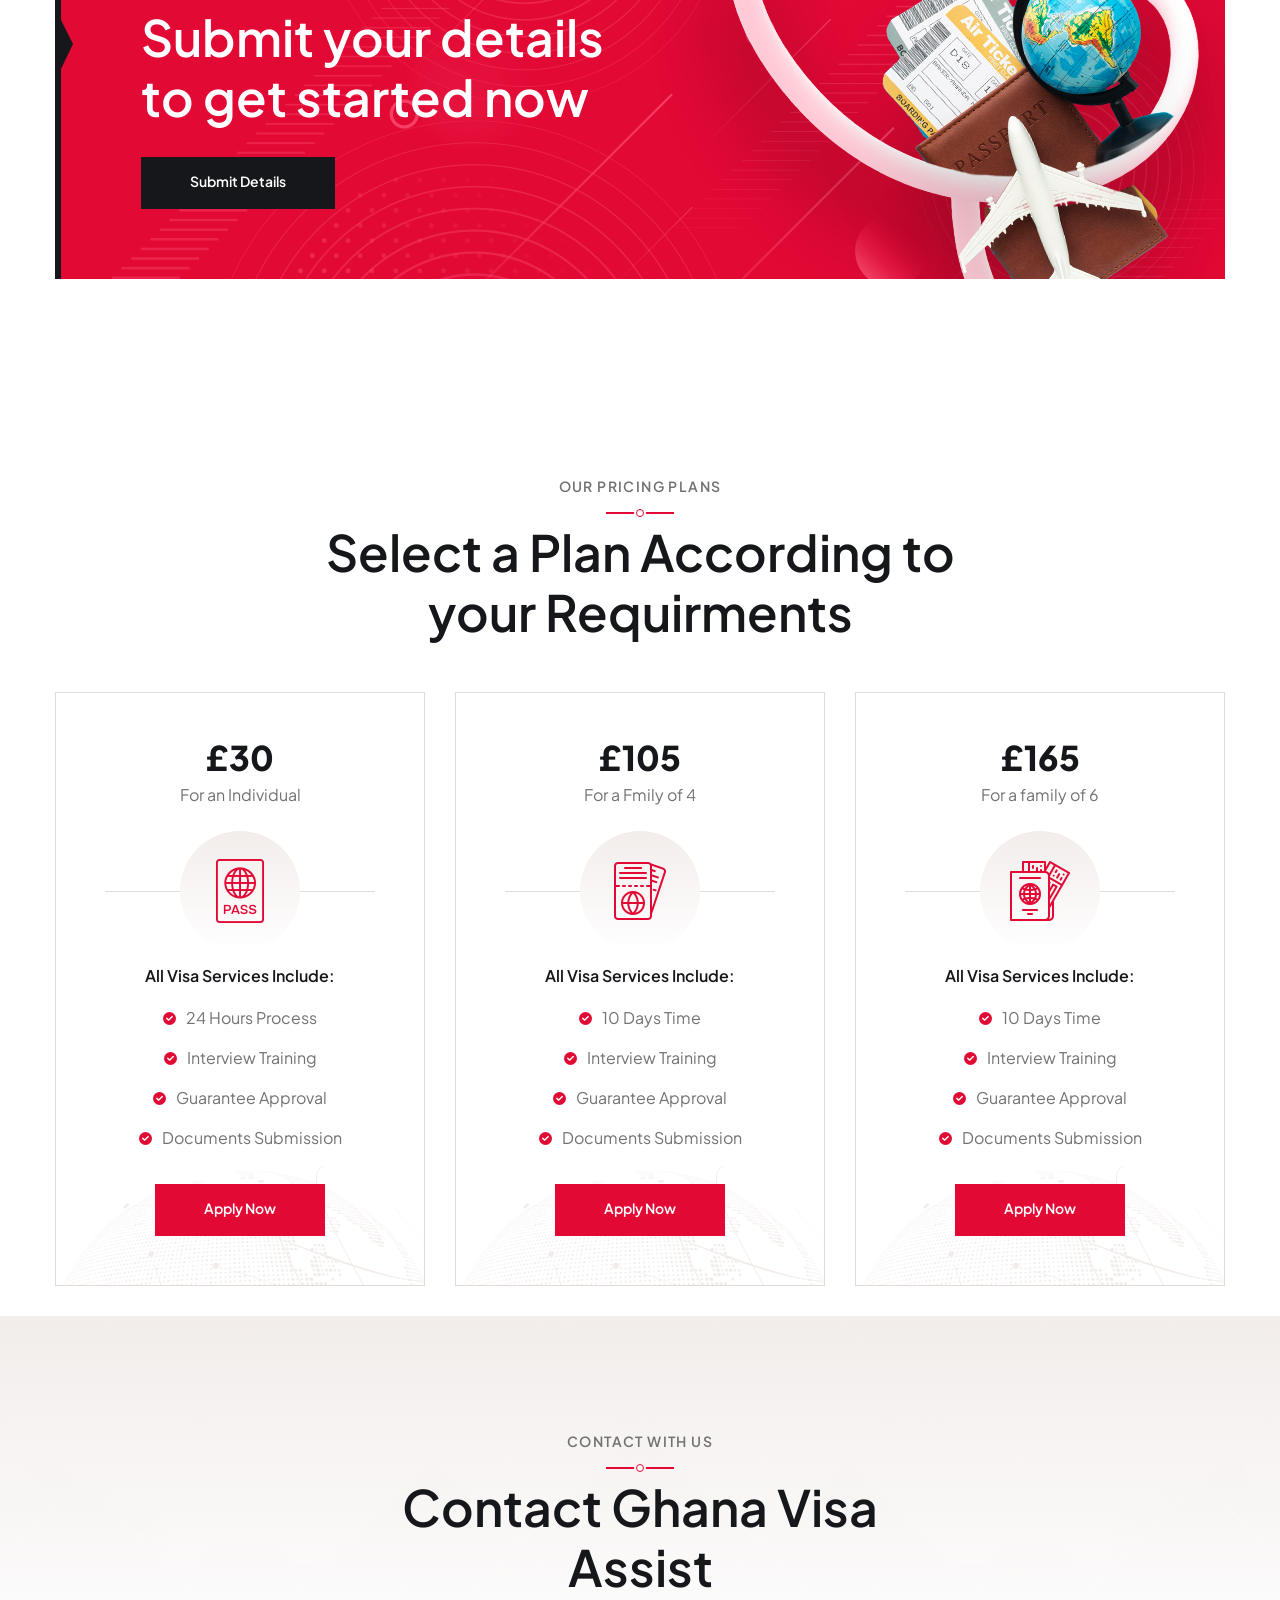
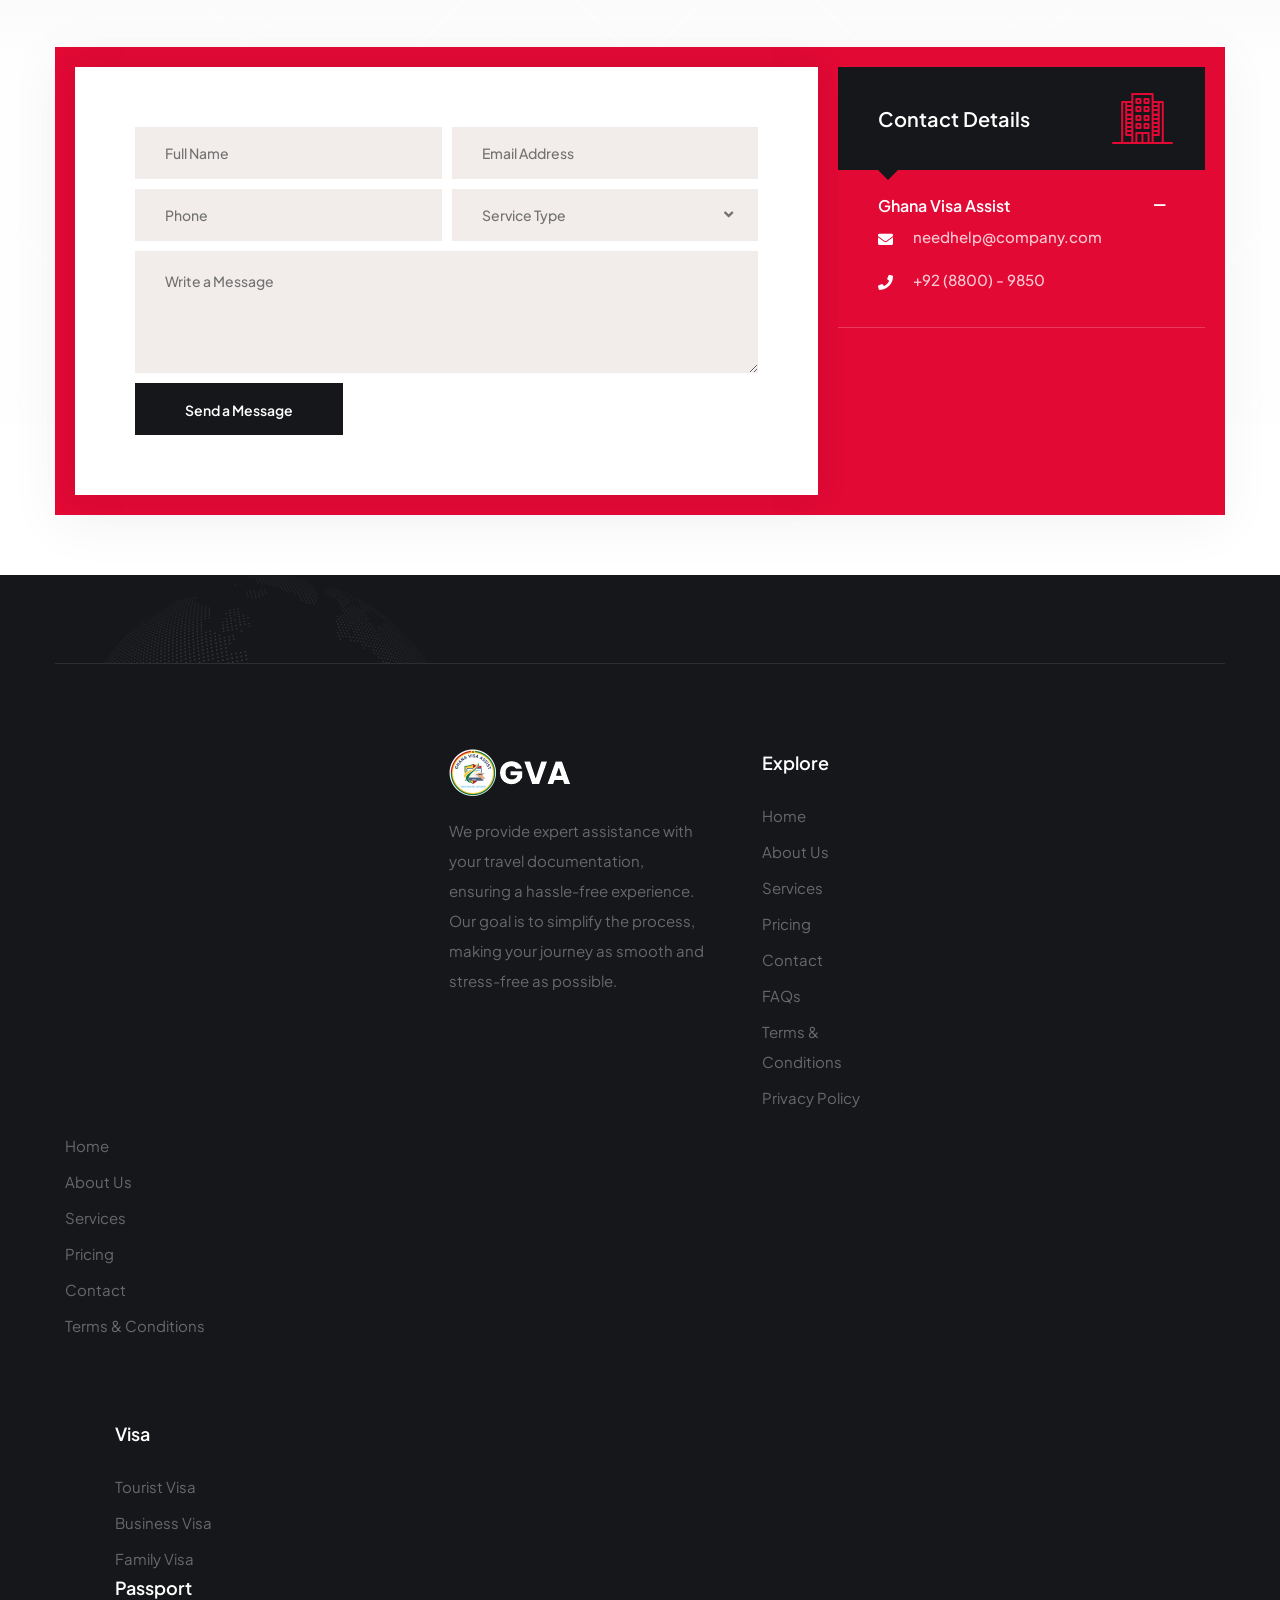
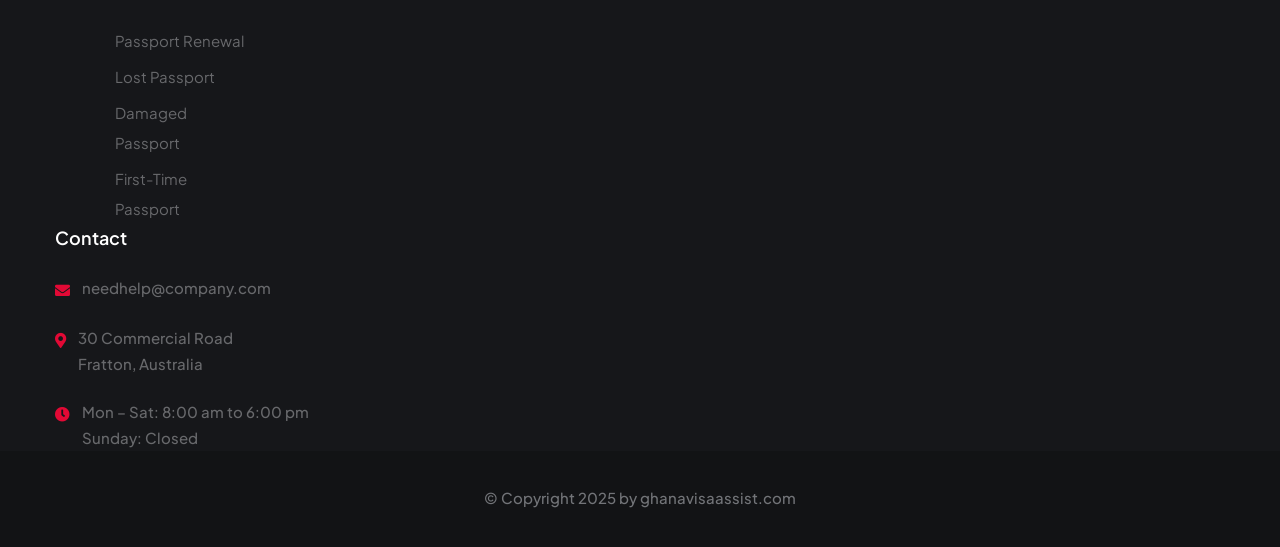
==== commit 51ff7c9a: "updated ui" ====
--- a/index.html
+++ b/index.html
@@ -1145,9 +1145,21 @@
                         </div>
                         <div class="col-xl-1 col-lg-2 col-md-6 wow fadeInUp" data-wow-delay="200ms">
                             <div class="footer-widget__column footer-widget__link">
-                                <div class="footer-widget__title-box">
+<div class="footer-widget__title-box">
                                     <h3 class="footer-widget__title">Explore</h3>
                                 </div>
+                                <ul class="footer-widget__link-list list-unstyled">
+                                    <li><a href="index.html">Home</a></li>
+                                    <li><a href="index.html#about">About Us</a></li>
+                                    <li><a href="index.html#visa-services">Services</a></li>
+                                    <li><a href="index.html#pricing">Pricing</a></li>
+                                    <li><a href="index.html#contact">Contact</a></li>
+                                    <li><a href="faq.html">FAQs</a></li>
+                                    <li><a href="terms-conditions.html">Terms & Conditions</a></li>
+                                    <li><a href="privacy-policy.html">Privacy Policy</a></li>
+                                </ul>
+                            </div>
+                        </div>
                                 <ul class="footer-widget__link-list list-unstyled">
                                     <li><a href="about.html">Home</a></li>
                                     <li><a href="about.html">About Us</a></li>
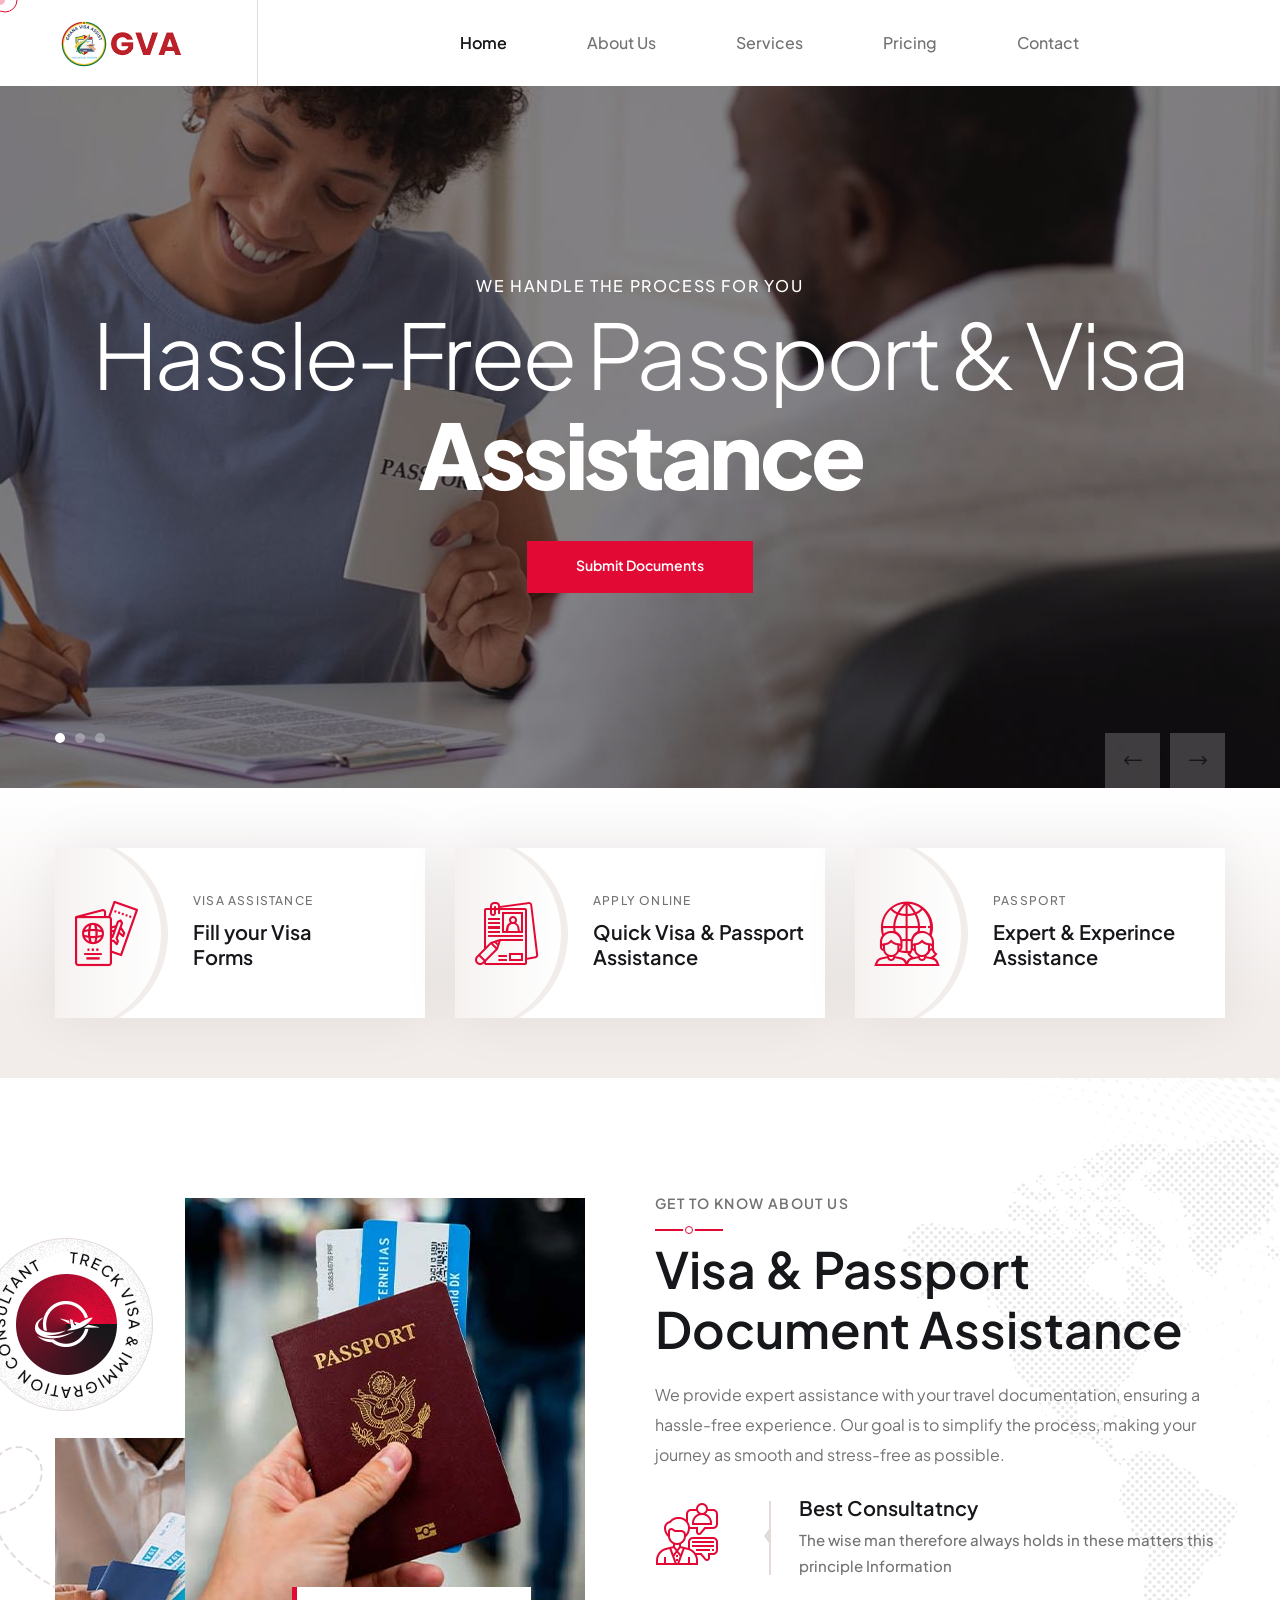
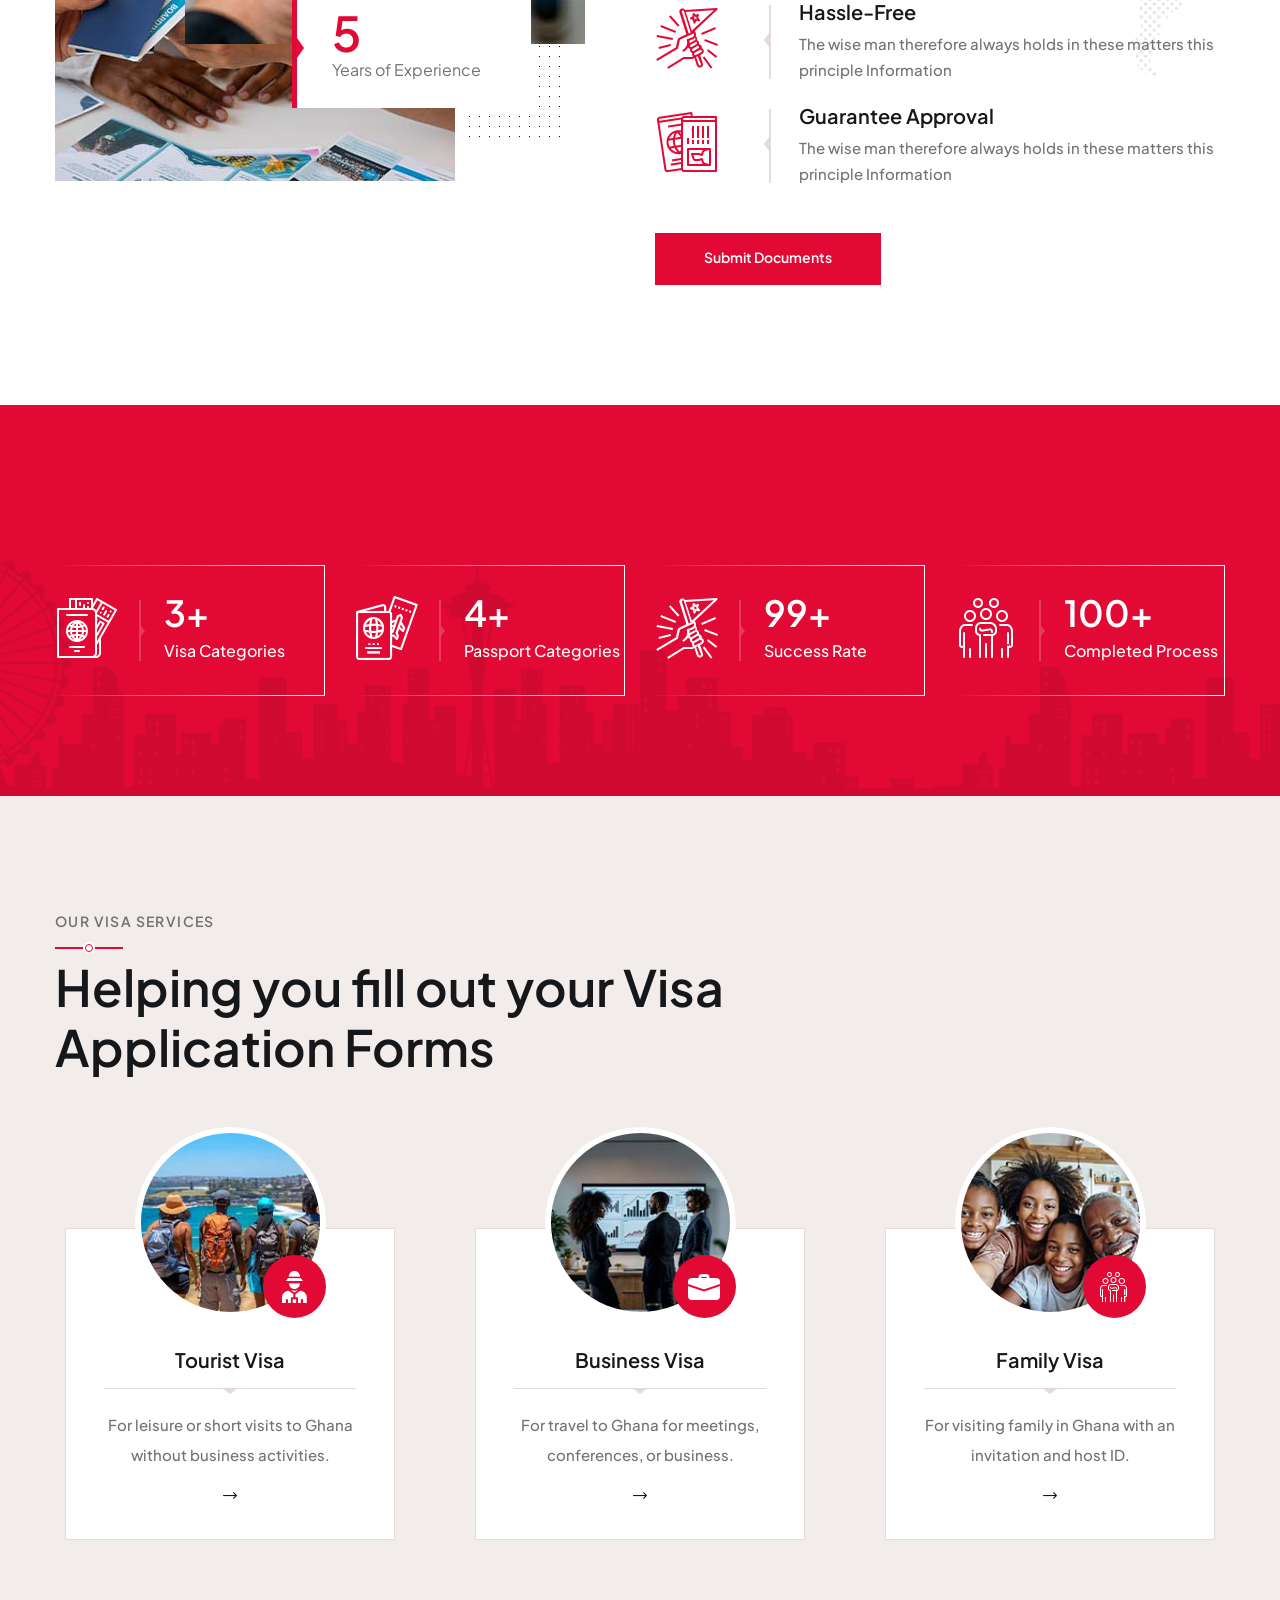
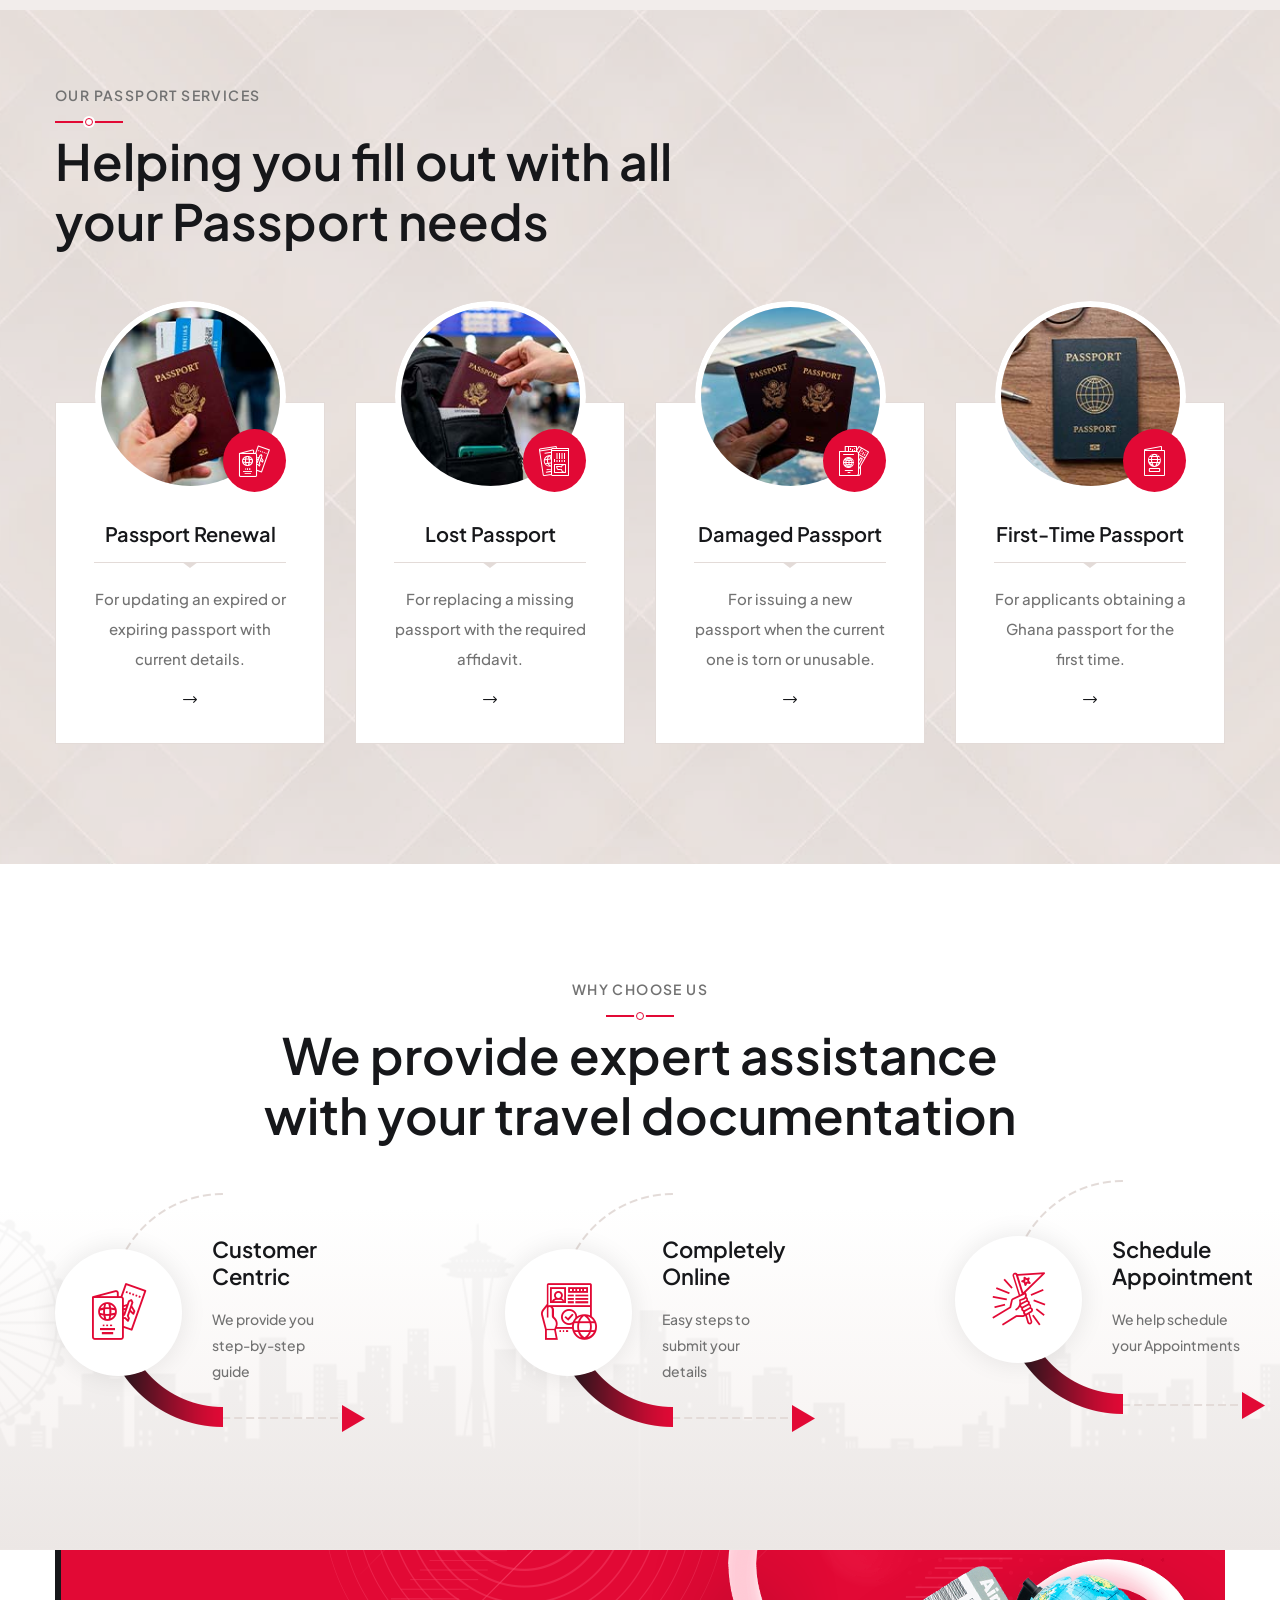
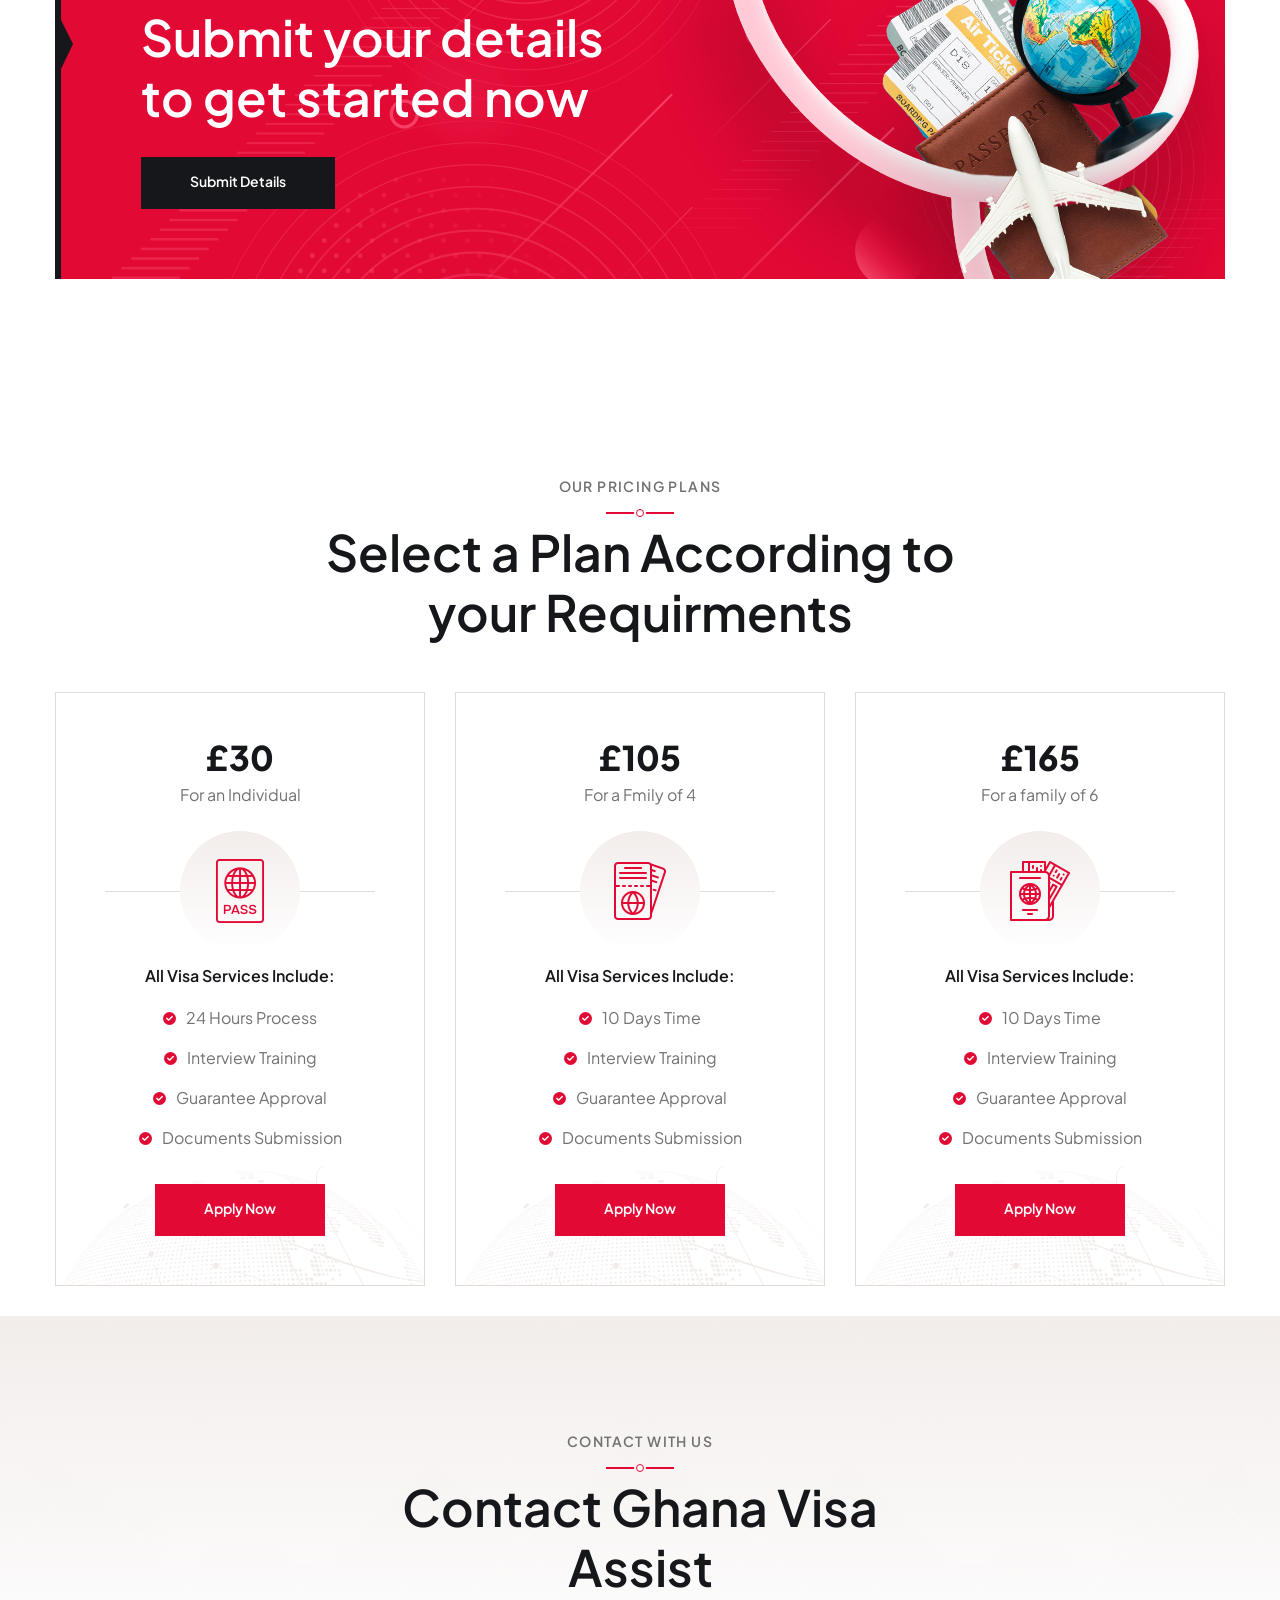
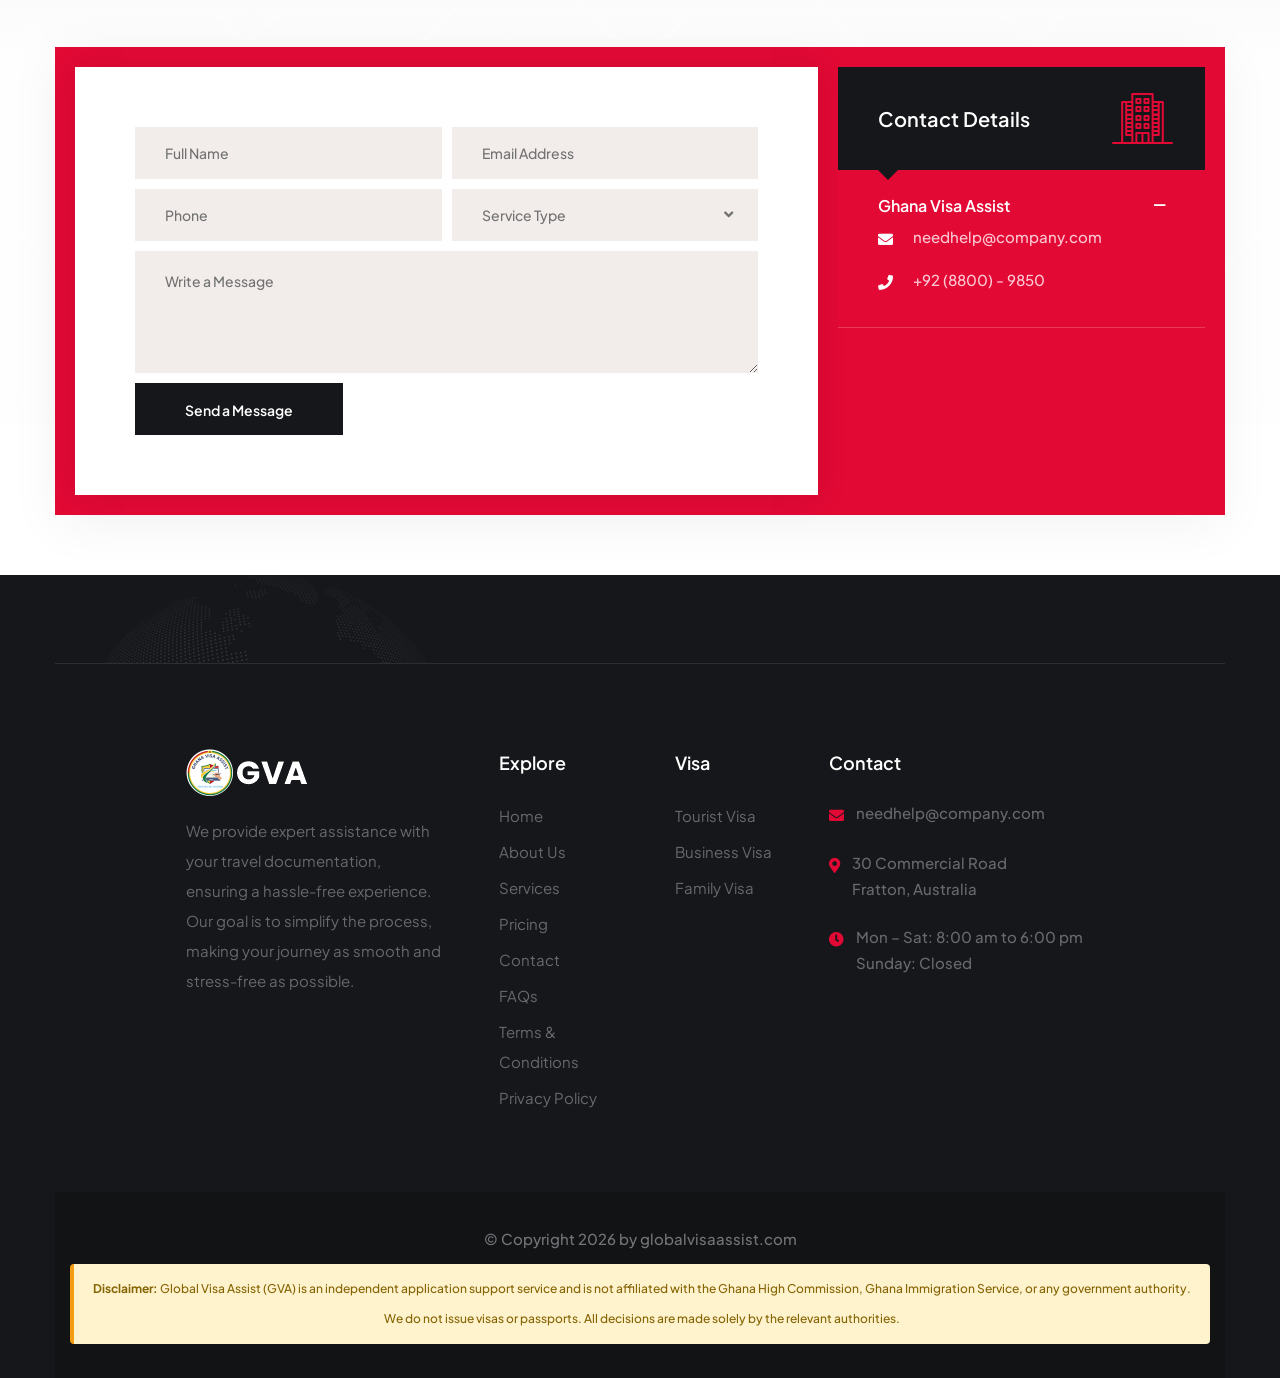
==== commit 736de6ef: "update" ====
--- a/index.html
+++ b/index.html
@@ -1123,7 +1123,7 @@
         </section>
         <!--Contact Two End-->
 
-        <!--Site Footer Start-->
+<!--Site Footer Start-->
         <footer class="site-footer">
             <div class="container">
                 <div class="site-footer__top">
@@ -1138,19 +1138,17 @@
                                 <div class="footer-widget__logo">
                                     <a href="index.html"><img src="assets/images/resources/footer-logo.png" alt=""></a>
                                 </div>
-                                <p class="footer-widget__about-text">We provide expert assistance with your travel documentation, ensuring a hassle-free experience. Our goal is to simplify the process, making your journey as smooth and stress-free as possible.
-</p>
-                                
+                                <p class="footer-widget__about-text">We provide expert assistance with your travel documentation, ensuring a hassle-free experience. Our goal is to simplify the process, making your journey as smooth and stress-free as possible.</p>
                             </div>
                         </div>
                         <div class="col-xl-1 col-lg-2 col-md-6 wow fadeInUp" data-wow-delay="200ms">
                             <div class="footer-widget__column footer-widget__link">
-<div class="footer-widget__title-box">
+                                <div class="footer-widget__title-box">
                                     <h3 class="footer-widget__title">Explore</h3>
                                 </div>
                                 <ul class="footer-widget__link-list list-unstyled">
                                     <li><a href="index.html">Home</a></li>
-                                    <li><a href="index.html#about">About Us</a></li>
+                                    <li><a href="about.html">About Us</a></li>
                                     <li><a href="index.html#visa-services">Services</a></li>
                                     <li><a href="index.html#pricing">Pricing</a></li>
                                     <li><a href="index.html#contact">Contact</a></li>
@@ -1159,16 +1157,6 @@
                                     <li><a href="privacy-policy.html">Privacy Policy</a></li>
                                 </ul>
                             </div>
-                        </div>
-                                <ul class="footer-widget__link-list list-unstyled">
-                                    <li><a href="about.html">Home</a></li>
-                                    <li><a href="about.html">About Us</a></li>
-                                    <li><a href="team.html">Services</a></li>
-                                    <li><a href="blog.html">Pricing</a></li>
-                                    <li><a href="contact.html">Contact</a></li>
-                                    <li><a href="visa-details.html">Terms & Conditions</a></li>
-                                </ul>
-                            </div>
                         </div>
                         <div class="col-xl-2 col-lg-2 col-md-6 wow fadeInUp" data-wow-delay="300ms">
                             <div class="footer-widget__column footer-widget__visa">
@@ -1176,28 +1164,12 @@
                                     <h3 class="footer-widget__title">Visa</h3>
                                 </div>
                                 <ul class="footer-widget__visa-list list-unstyled">
-                                   <li><a href="visa-application.html?type=tourist">Tourist Visa</a></li>
-                                   <li><a href="visa-application.html?type=business">Business Visa</a></li>
-                                   <li><a href="visa-application.html?type=family">Family Visa</a></li>
-                                                                    
+                                    <li><a href="visa-application.html?type=tourist">Tourist Visa</a></li>
+                                    <li><a href="visa-application.html?type=business">Business Visa</a></li>
+                                    <li><a href="visa-application.html?type=family">Family Visa</a></li>
                                 </ul>
                             </div>
                         </div>
-
-                        <div class="col-xl-2 col-lg-2 col-md-6 wow fadeInUp" data-wow-delay="300ms">
-                            <div class="footer-widget__column footer-widget__visa">
-                                <div class="footer-widget__title-box">
-                                    <h3 class="footer-widget__title">Passport</h3>
-                                </div>
-                                <ul class="footer-widget__visa-list list-unstyled">
-                                    <li><a href="visa-details.html">Passport Renewal</a></li>
-                                    <li><a href="visa-details.html">Lost Passport</a></li>
-                                    <li><a href="visa-details.html">Damaged Passport</a></li>
-                                    <li><a href="visa-details.html">First-Time Passport</a></li>
-                                </ul>
-                            </div>
-                        </div>
-                            
                         <div class="col-xl-3 col-lg-6 col-md-6 wow fadeInUp" data-wow-delay="500ms">
                             <div class="footer-widget__column footer-widget__Contact">
                                 <div class="footer-widget__title-box">
@@ -1233,20 +1205,23 @@
                         </div>
                     </div>
                 </div>
-            </div>
-            <div class="site-footer__bottom">
-                <div class="container">
-                    <div class="row">
-                        <div class="col-xl-12">
-                            <div class="site-footer__bottom-inner">
-                                <p class="site-footer__bottom-text">© Copyright 2025 by <a href="#">ghanavisaassist.com</a></p>
+                <div class="site-footer__bottom">
+                    <div class="container">
+                        <div class="row">
+                            <div class="col-xl-12">
+                                <div class="site-footer__bottom-inner">
+                                    <p class="site-footer__bottom-text">© Copyright 2026 by <a href="#">globalvisaassist.com</a></p>
+                                    <p class="site-footer__bottom-text" style="margin-top: 10px; font-size: 12px; color: #856404; background: #fff3cd; padding: 10px; border-radius: 4px; border-left: 4px solid #f39c12;">
+                                        <strong>Disclaimer:</strong> Global Visa Assist (GVA) is an independent application support service and is not affiliated with the Ghana High Commission, Ghana Immigration Service, or any government authority. We do not issue visas or passports. All decisions are made solely by the relevant authorities.
+                                    </p>
+                                </div>
                             </div>
                         </div>
                     </div>
                 </div>
             </div>
         </footer>
-        <!--Site Footer End-->
+        <!--Site Footer End-->
 
 
     </div><!-- /.page-wrapper -->
--- a/assets/css/treck.css
+++ b/assets/css/treck.css
@@ -204,6 +204,9 @@
   transform: translate(calc(-50% + 5px), -50%);
   z-index: 999991;
 }
+.custom-cursor__cursor.hide-cursor {
+  display: none !important;
+}
 
 .custom-cursor__cursor-two {
   width: 10px;
@@ -218,6 +221,9 @@
   -webkit-transition: width .3s, height .3s, opacity .3s;
   transition: width .3s, height .3s, opacity .3s;
   z-index: 999991;
+}
+.custom-cursor__cursor-two.hide-cursor {
+  display: none !important;
 }
 
 .custom-cursor__hover {
